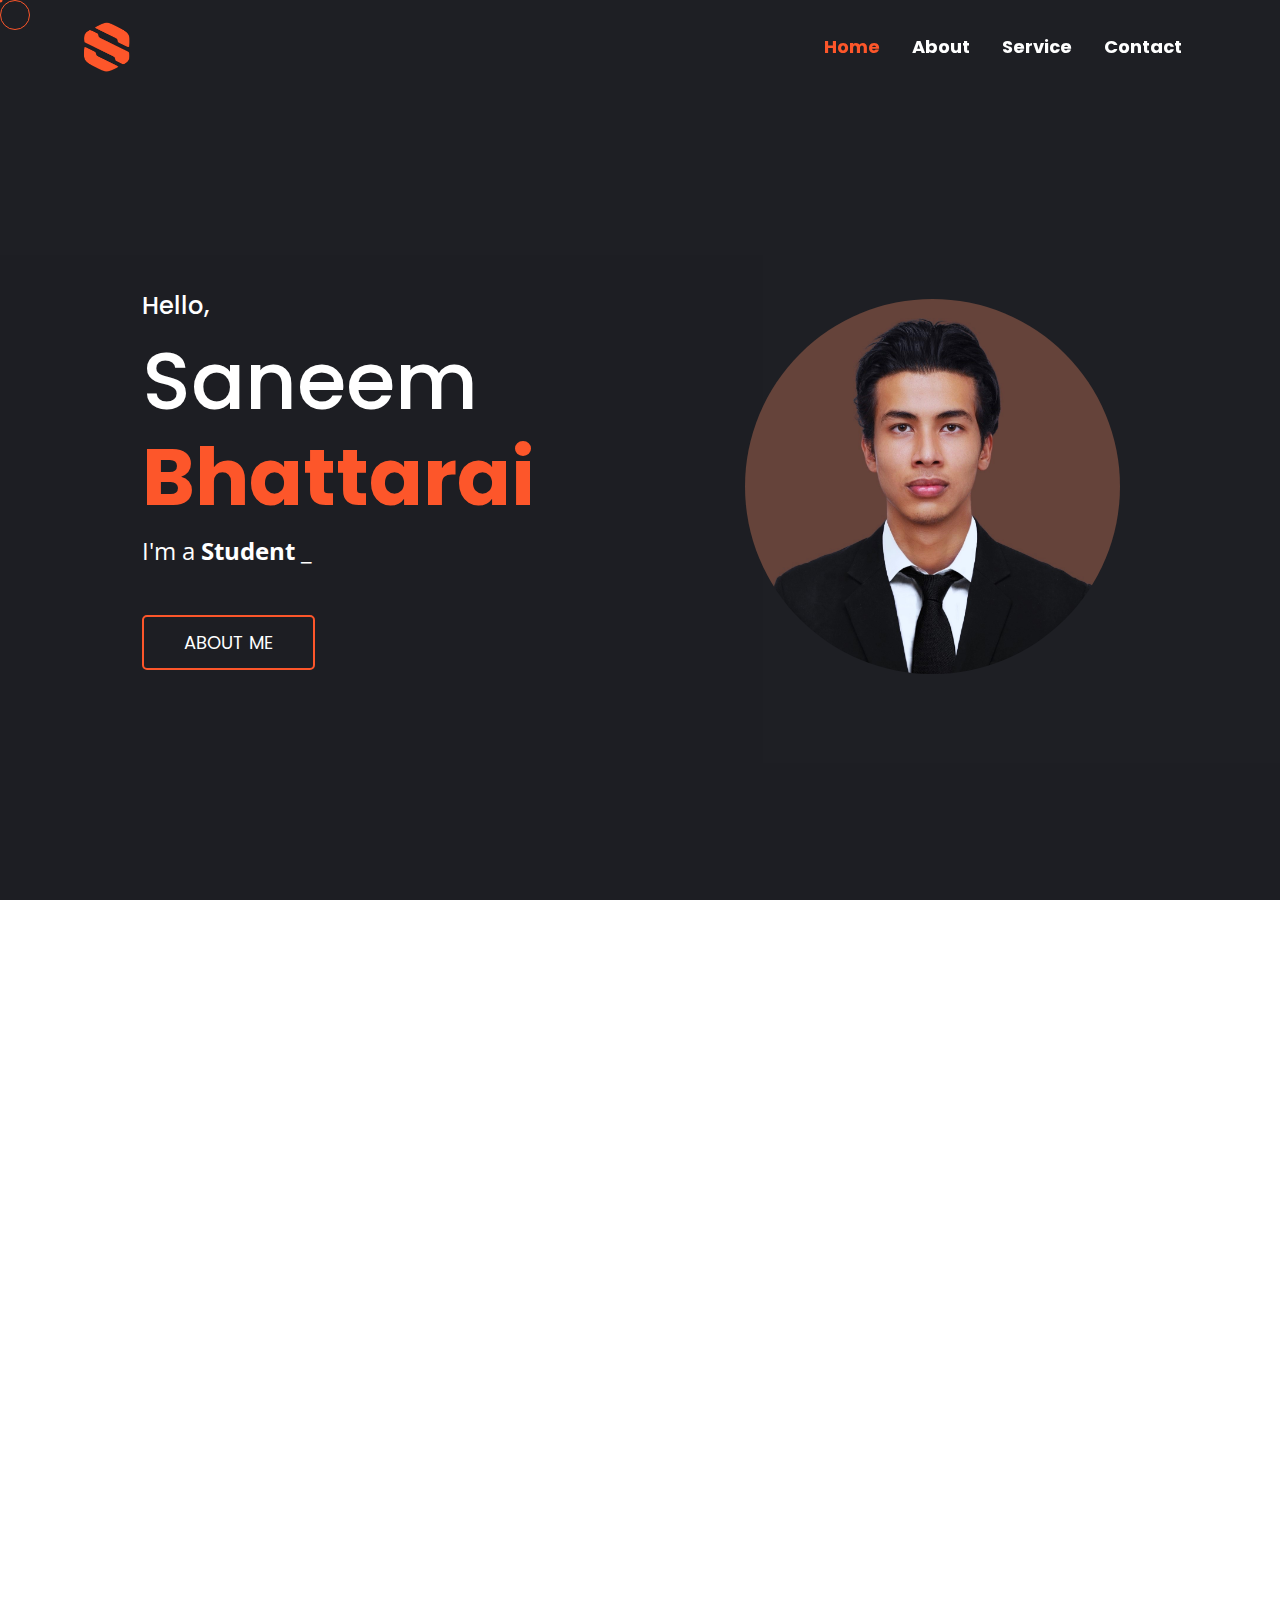
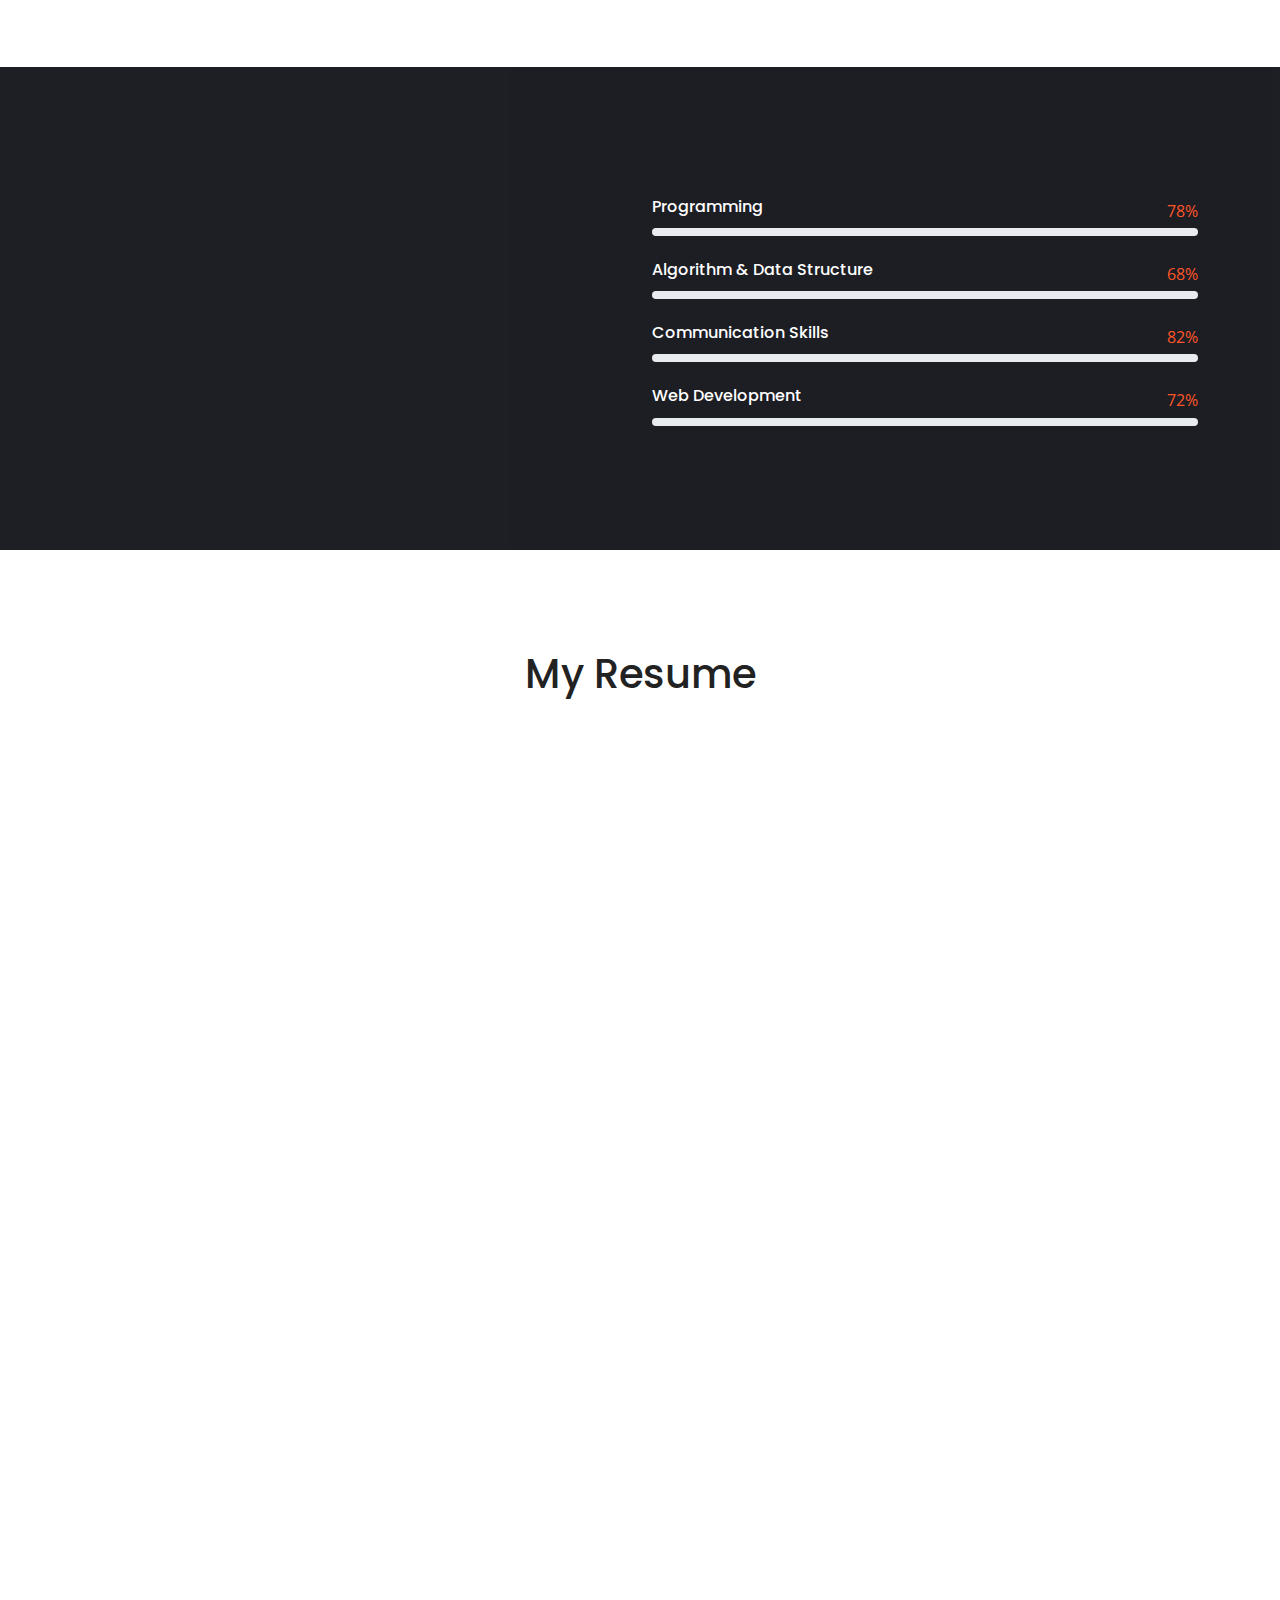
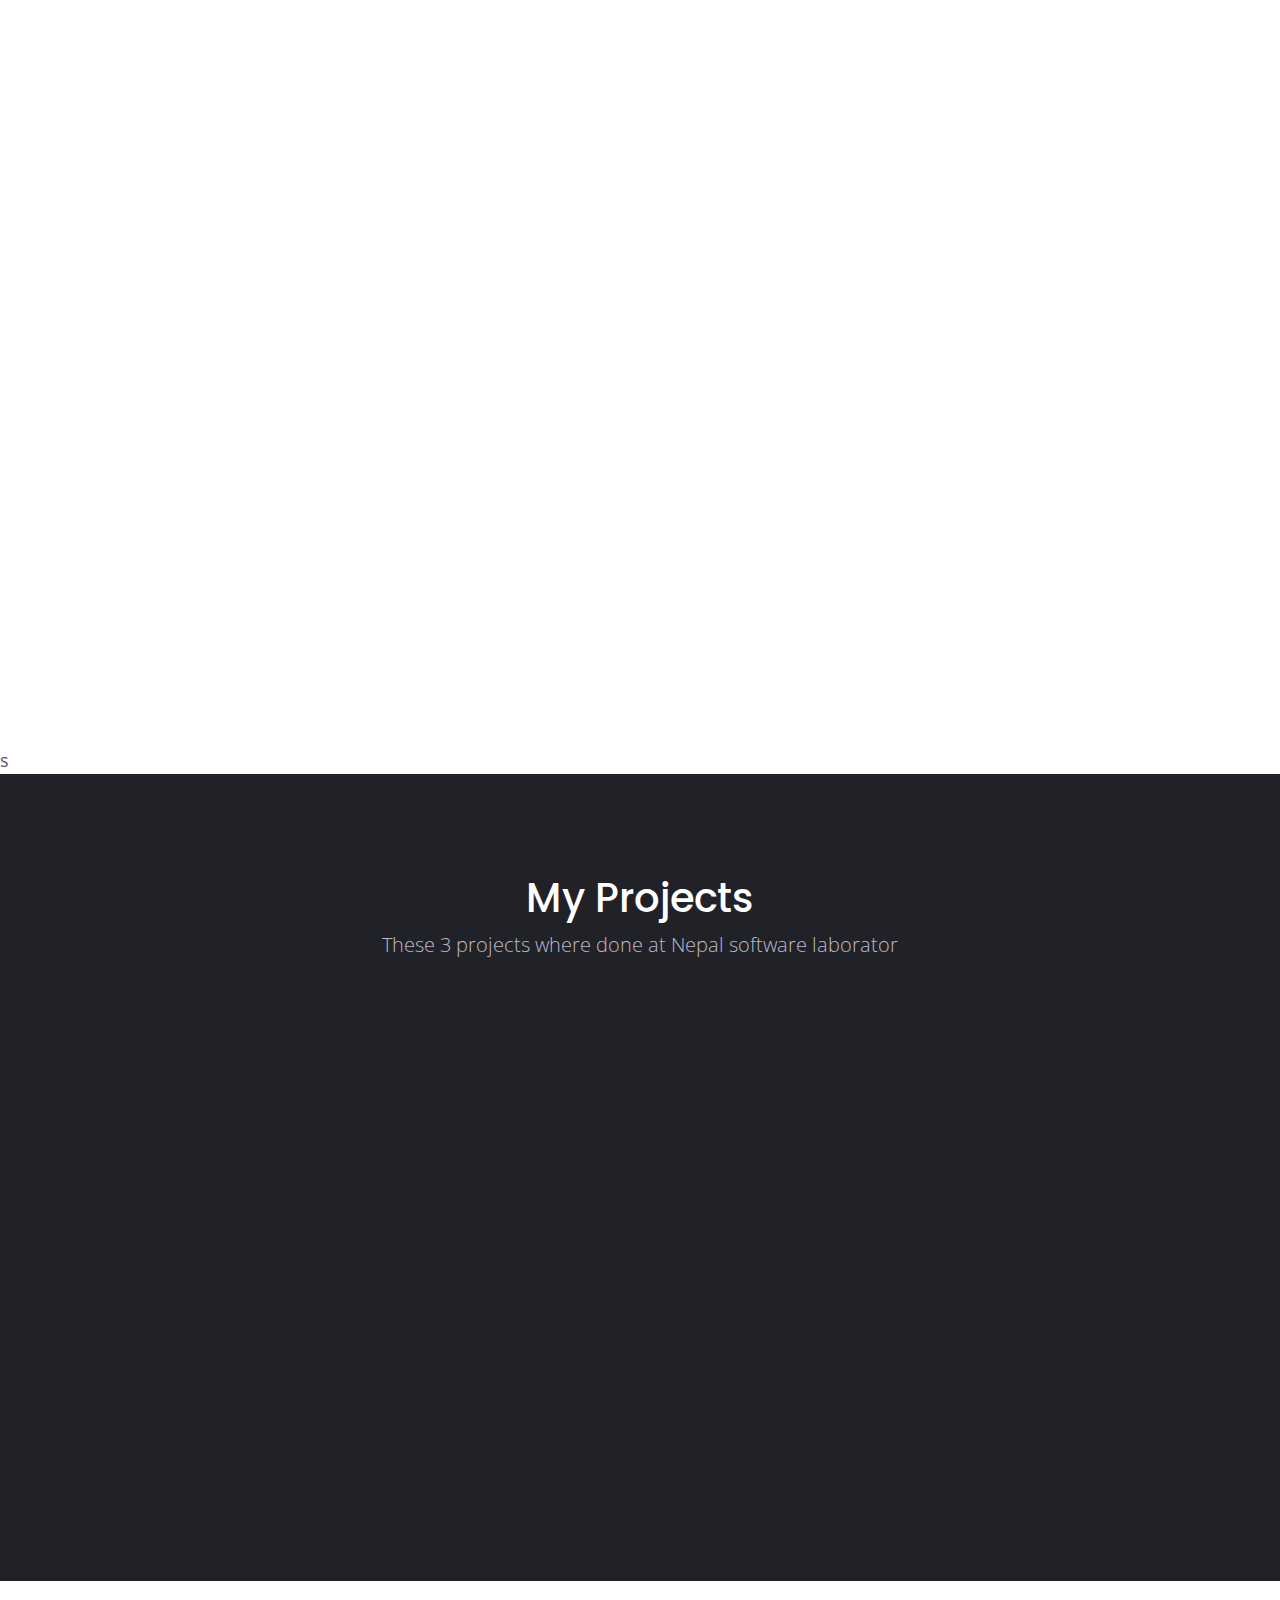
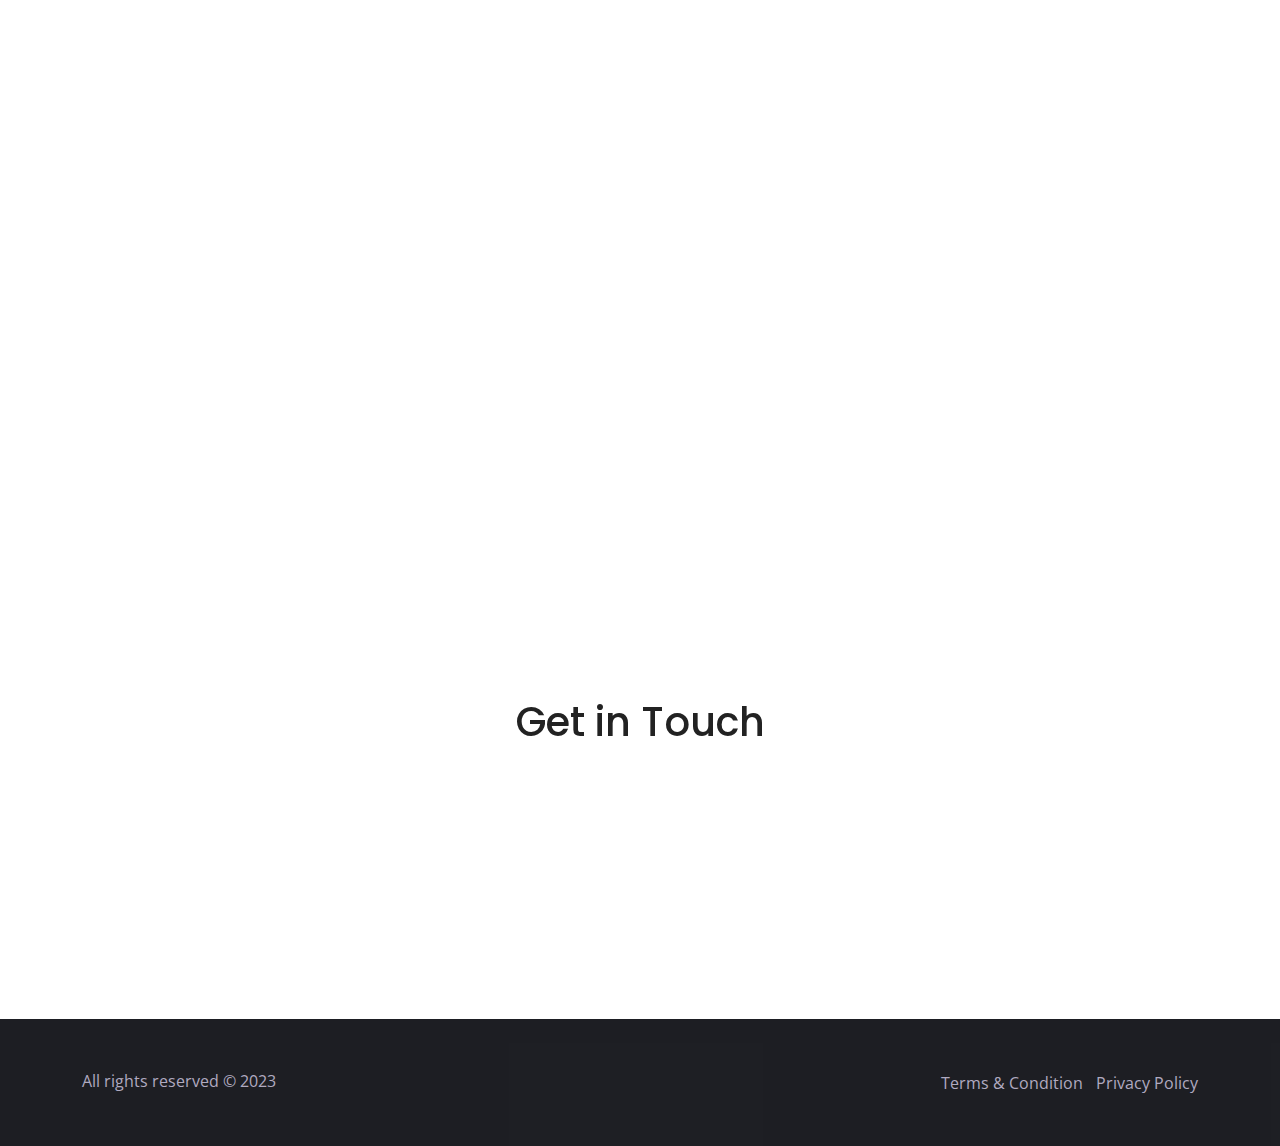
==== index.html @ b1e684a0 "first commit" ====
<!DOCTYPE html>
<html lang="zxx">

<head>
	<!-- Meta -->
	<meta charset="utf-8">
	<meta name="viewport" content="width=device-width, initial-scale=1">

	<!-- Favicon -->
	<link rel="shortcut icon" href="image/logo.png" type="image/x-icon">
	<link rel="icon" href="image/logo.png" type="image/x-icon">

	<!-- Icons -->
	<link rel="stylesheet" type="text/css" href="css/pe-icon-7-stroke.css">
	<link rel="stylesheet" type="text/css" href="css/pe-helper.css">
	<link rel="stylesheet" href="css/bootstrap-icons.css">
	<link rel="stylesheet" type="text/css" href="css/all.min.css">

	<!-- Fonts -->
	<link rel="preconnect" href="https://fonts.googleapis.com/">
	<link rel="preconnect" href="https://fonts.gstatic.com/" crossorigin>
	<link href="https://fonts.googleapis.com/css2?family=Open+Sans:ital,wght@0,400;0,700;1,400;1,700&amp;family=Poppins:wght@700;900&amp;display=swap" rel="stylesheet">

	<!-- CSS -->
    <link href="css/bootstrap.min.css" rel="stylesheet">
    <link rel="stylesheet" href="css/swiper-bundle.min.css">
    <link rel="stylesheet" href="css/leaflet.css">
    <link rel="stylesheet" href="css/aos.css">
    <link rel="stylesheet" type="text/css" href="css/style.css">

    <title>Saneem Bhattarai | Portfolio</title>
</head>
<body data-bs-spy="scroll" data-bs-target="#site-navbar" class="home-classic">

	<!-- PRE LOADER -->
	<div class="preloader js-preloader flex-center">
		<div class="dots">
			<div class="dot"></div>
			<div class="dot"></div>
			<div class="dot"></div>
		</div>
	</div>

	<!-- SITE HEADER -->
	<header class="site-header" id="site-header">
		<nav class="navbar navbar-expand-xl" id="site-navbar">
		  <div class="container">
		    <a class="navbar-brand" href="index.html"><img class="img-fluid" src="image/logo.png" alt="fungi logo"></a>
		    <button class="navbar-toggler" type="button" data-bs-toggle="collapse" data-bs-target="#navbarSupportedContent" aria-controls="navbarSupportedContent" aria-expanded="false" aria-label="Toggle navigation">
		      <span class="navbar-toggler-icon"><i class="bi bi-list"></i></span>
		    </button>
		    <div class="collapse navbar-collapse" id="navbarSupportedContent">
		      <ul class="navbar-nav ms-auto mb-lg-0">
		        <li class="nav-item">
		          <a class="nav-link active" aria-current="page" href="#site-header">Home</a>
		        </li>
		        <li class="nav-item">
		          <a class="nav-link" href="#about-section">About</a>
		        </li>
		        <!-- <li class="nav-item">
		          <a class="nav-link" href="#portfolio-section">Portfolio</a>
		        </li> -->
		        <li class="nav-item">
		          <a class="nav-link" href="#service-section">Service</a>
		        </li>
		        <!-- <li class="nav-item">
		          <a class="nav-link" href="#testimonial-section">Testimonials</a>
		        </li>
		        <li class="nav-item">
		          <a class="nav-link" href="#blog-section">Blog</a>
		        </li> -->
		        <li class="nav-item">
		          <a class="nav-link" href="#contact-section">Contact</a>
		        </li>
		      </ul> <!-- .navbar-nav -->
		      <!-- <ul class="nav-social list-inline">
				<li class="list-inline-item"><a href="#"><i class="fab fa-facebook-f"></i></a></li>
				<li class="list-inline-item"><a href="#"><i class="fab fa-twitter"></i></a></li>
				<li class="list-inline-item"><a href="#"><i class="fab fa-linkedin"></i></a></li>
				<li class="list-inline-item"><a href="#"><i class="fab fa-instagram"></i></a></li>
			  </ul> .hero-social -->
		    </div> <!-- .collapse -->
		  </div> <!-- .container -->
		</nav> <!-- .navbar -->

	</header> <!-- .site-header -->

	<!-- HERO AREA -->
	<section class="hero-area" id="hero-area">
		<div class="container">
			<div class="hero-content d-flex justify-content-center">
				<div class="row d-flex flex-lg-row-reverse align-items-center justify-content-center">
					
					<div class="col-xl-5 image-block">
						<div class="image-wrapper" data-tilt data-tilt-max="10">
							<img class="img-fluid" src="image/hero_main_image.jpg" alt="hero main image">
						</div> <!-- .image-wrapper -->
					</div> <!-- .image-block -->

					<div class="col-xl-7 content-block">
						<h1 class="hero-head"><small>Hello, </small>Saneem <strong>Bhattarai</strong></h1>
						<p>
							I'm a
							<span class="typer" id="main" data-words="Student, Web Developer" data-delay="100" data-deleteDelay="1000"></span>
							<span class="cursor" data-owner="main"></span>
						</p>
						<div class="link-group">
							<!-- <a class="btn-main" href="#contact-section">Hire Me</a> -->
							<a class="btn-ghost" href="#about-section">About Me</a>
						</div> <!-- .link-group -->
					</div> <!-- .content-block -->

				</div> <!-- .row -->
			</div> <!-- .hero-content -->
		</div> <!-- .container -->
	</section> <!-- .hero-area -->

	<!-- ABOUT SECTION -->
	<section class="about-section section-block" id="about-section" data-aos="fade-up">
		<div class="container">
			<div class="row justify-content-around">
				<div class="col-xl-5 image-block" data-aos="fade-right" data-aos-delay="200" data-aos-duration="2000">
					<div class="img-wrapper about-img-wrap" data-tilt data-tilt-max="10">
						<img class="about-img-1 img-fluid" src="image/about-image-1.png" alt="about image">
					</div>
				</div>
				<div class="col-xl-6 content-block" data-aos="fade-right" data-aos-delay="400" data-aos-duration="2000">
					<h2><span>About Me</span></h2>
					<p>
						I completed high school at Kathmandu Model College ( KMC ) with 3.64 GPA
					</p>
					<p>
						As a student, I value hard work and am constantly pushing myself to achieve my goals. With a strong work ethic and a desire to learn and grow, I am always seeking new challenges and opportunities to develop my skills. My dedication to success and my passion for learning make me a valuable asset to any team or community. 
					</p>
					<div class="personal-details row">
						<div class="col-md-6">
							<ul class="personal-info">
								<li>
									<h4>Name</h4>
									<p>Saneem Bhattarai</p>
								</li>
								<li>
									<h4>Email</h4>
									<p>saneembhattaraii@gmail.com</p>
								</li>
							</ul> <!-- .personal-info -->
						</div> <!-- .col-md-6 -->
						<div class="col-md-6">
							<ul class="personal-info">
								<li>
									<h4>Age</h4>
									<p>19 Years</p>
								</li>
								<li>
									<h4>Phone</h4>
									<p>+977 9810158969</p>
								</li>
							</ul> <!-- .personal-info -->
						</div> <!-- .col-md-6 -->
					</div> <!-- .personal-details -->
					<a class="btn-main" href="#">Download CV</a>
				</div>
			</div> <!-- .row -->
		</div> <!-- .container -->
	</section> <!-- .about-section -->

	<!-- SKILL SECTION -->
	<section class="skill-section section-block" id="skill-section">
		<div class="container">
			<div class="row">
				<div class="col-xl-6 content-block" data-aos="fade-down" data-aos-duration="2000">
					<h2><span>My Skills</span>Pursuing my passions and exploring new interests</h2>
					<p class="lead">
						Learning and polishing skills throughout high school requires a willingness to try new things, take on challenges, and continuously learn and grow.
					</p>
				</div>
				<div class="col-xl-6 progress-block">
					<div class="progress-wrapper">
						<h4>Programming</h4>
						<p class="progress-value">78%</p>
						<div class="progress">
						  <div class="progress-bar" role="progressbar" style="width: 0%" aria-valuenow="78" aria-valuemin="0" aria-valuemax="100"></div>
						</div>
					</div>
					<div class="progress-wrapper">
						<h4>Algorithm &amp; Data Structure</h4>
						<p class="progress-value">68%</p>
						<div class="progress">
						  <div class="progress-bar" role="progressbar" style="width: 0%" aria-valuenow="68" aria-valuemin="0" aria-valuemax="100"></div>
						</div>
					</div>
					<div class="progress-wrapper">
						<h4>Communication Skills</h4>
						<p class="progress-value">82%</p>
						<div class="progress">
						  <div class="progress-bar" role="progressbar" style="width: 0%" aria-valuenow="82" aria-valuemin="0" aria-valuemax="100"></div>
						</div>
					</div>
					<div class="progress-wrapper">
						<h4>Web Development</h4>
						<p class="progress-value">72%</p>
						<div class="progress">
						  <div class="progress-bar" role="progressbar" style="width: 0%" aria-valuenow="72" aria-valuemin="0" aria-valuemax="100"></div>
						</div>
					</div>
				</div>
			</div><!-- .row -->
		</div><!-- .container -->
	</section> <!-- .skill-section -->

	<!-- RESUME SECTION -->
	<section class="resume-section section-block" id="resume-section">
		<div class="container">
			<div class="section-title">
				<h1>My Resume</h1>
			</div><!-- .section-title -->
			<div class="row">
				<div class="col-lg-6 education-block" data-aos="fade-right" data-aos-duration="1500">
					<h3>My Education</h3>
					<ul>
						<li class="d-flex align-items-start">
							<div class="icon-block">
								<div class="icon-box"><i class="pe-7s-study"></i></div>
							</div>
							<div class="content-wrapper">
								<h4>10th Grade <span>2008-2021</span></h4>
								<h5>Standard Co-Ed School</h5>
								<p>
									I scored 3.7 GPA in 10th Grade
								</p>
							</div>
							
						</li>
						<li class="d-flex align-items-start">
							<div class="icon-block">
								<div class="icon-box"><i class="pe-7s-study"></i></div>
							</div>
							<div class="content-wrapper">
								<h4>Highschool <span>2021-2023</span></h4>
								<h5>Kathmandu Model College ( KMC )</h5>
								<p>
									I scored 3.64 GPA in 11th and 12th Grade
								</p>
							</div>
							
						</li>
						<li class="d-flex align-items-start">
							<div class="icon-block">
								<div class="icon-box"><i class="pe-7s-study"></i></div>
							</div>
							<div class="content-wrapper">
								<h4>Python Bootcamp From zero to
									Hero<span>April 21, 2022</span></h4>
								<h5>Udemy</h5>
								<p>
									The 2022 Complete Python Bootcamp From Zero to Hero course on Udemy is an online course that teaches programming in Python.
								</p>
							</div>
							
						</li>
						<li class="d-flex align-items-start">
							<div class="icon-block">
								<div class="icon-box"><i class="pe-7s-study"></i></div>
							</div>
							<div class="content-wrapper">
								<h4>Mastering Data structures and Algorithms <span>2008-2010</span></h4>
								<h5>New York Collage</h5>
								<p>
									It focuses on teaching the fundamentals of data structures and algorithms in computer programming.
								</p>
							</div>
						</li>
						<li class="d-flex align-items-start">
							<div class="icon-block">
								<div class="icon-box"><i class="pe-7s-study"></i></div>
							</div>
							<div class="content-wrapper">
								<h4>Data science and Machine Learning Bootcamp<span>April 22 2020</span></h4>
								<h5>Udemy</h5>
								<p>
									It covers data analysis, machine learning algorithms, deep learning, natural language processing, and computer vision. 
								</p>
							</div>
						</li>
					</ul>
					<h3 class="mt-5">Extracurricular activities</h3>
					<ul>
						<li class="d-flex align-items-start">
							<div class="icon-block">
								<div class="icon-box"><i class="pe-7s-study"></i></div>
							</div>
							<div class="content-wrapper">
								<h4>Hunger Relief<span>June 2022 - March 2023.</span></h4>
								<h5>The International Association of Lions Club</h5>
								<p>
									Volunteered in a mission to “Hunger relief”
								</p>
							</div>
							
						</li>
						<li class="d-flex align-items-start">
							<div class="icon-block">
								<div class="icon-box"><i class="pe-7s-study"></i></div>
							</div>
							<div class="content-wrapper">
								<h4>Teacher <span>January 6th - September 12th, 2022</span></h4>
								<h5>Amar Jyoti Secondary School:</h5>
								<p>
									Volunteered as a Mathematics Teacher for Grades 8 and 9
								</p>
							</div>
							
						</li>
						<li class="d-flex align-items-start">
							<div class="icon-block">
								<div class="icon-box"><i class="pe-7s-study"></i></div>
							</div>
							<div class="content-wrapper">
								<h4>Chess Tournament<span>L/Y 2021/2022</span></h4>
								<h5> Leo Club of Kathmandu Mount Dhaulagiri </h5>
								<p>
									Won an online chess tournament held in the 
								</p>
							</div>
							
						</li>
					</ul>
				</div>
				<div class="col-lg-6 education-block" data-aos="fade-right" data-aos-duration="1500" data-aos-delay="400">
					<h3>My Experience</h3>
					<ul>
						<li class="d-flex align-items-start">
							<div class="icon-block">
								<div class="icon-box"><i class="pe-7s-portfolio"></i></div>
							</div>
							<div class="content-wrapper">
								<h4>web Developer Internship <span>Oct 8, 2021 - Feb 15, 2022</span></h4>
								<h5>Mindrisers consortium Pvt Ltd</h5>
								<p>
									Certificate of completion of the Advanced Python with Django course
								</p>
								<p>
									An intern as a web Developer
								</p>
							</div>
							
						</li>
						<li class="d-flex align-items-start">
							<div class="icon-block">
								<div class="icon-box"><i class="pe-7s-portfolio"></i></div>
							</div>
							<div class="content-wrapper">
								<h4>Jr Back end Developer <span>March 05, 2022 - July 21, 2022</span></h4>
								<h5>Ninja Infosys</h5>
								<p>
									Involved in Government projects and few private projects
								</p>
								<p>
									Skills utilized [ DJango, MySQL, Web-Server, JS Unicorn Gunicorn ]
								</p>
							</div>
							
						</li>
						<li class="d-flex align-items-start">
							<div class="icon-block">
								<div class="icon-box"><i class="pe-7s-portfolio"></i></div>
							</div>
							<div class="content-wrapper">
								<h4>Computer Lab assistant <span>12th April, 2022 - 15th June, 2022</span></h4>
								<h5>Standard Co Ed school</h5>
								<p>
									Worked as a computer lab assistant
								</p>
							</div>
						</li>
						<li class="d-flex align-items-start">
							<div class="icon-block">
								<div class="icon-box"><i class="pe-7s-portfolio"></i></div>
							</div>
							<div class="content-wrapper">
								<h4>Mid level PHP developer <span>Sept 18, 2022 - Dec 5, 2022</span></h4>
								<h5>Weblink Nepal IT Institute Pvt Ltd</h5>
								<p>
									Voluntarily operated as a Mid level PHP developer
								</p>
								<p>
									Have leaded on several projects
								</p>
							</div>
						</li>
						<li class="d-flex align-items-start">
							<div class="icon-block">
								<div class="icon-box"><i class="pe-7s-portfolio"></i></div>
							</div>
							<div class="content-wrapper">
								<h4>Data Analyst <span>Nov 11, 2022 - March 24, 2023</span></h4>
								<h5>Spell Innovation Pvt Ltd</h5>
								<p>
									Skills Utilized [ Python, Numpy, HTML, CSS, JS, Panda ]
								</p>
								<p>
									An intern as a Data Analyst
								</p>
							</div>
						</li>
						<li class="d-flex align-items-start">
							<div class="icon-block">
								<div class="icon-box"><i class="pe-7s-portfolio"></i></div>
							</div>
							<div class="content-wrapper">
								<h4>Software Developer</h4>
								<h5>Nepal Software Laboratory</h5>
								<p>
									Been a part of their software development team
								</p>
								<p>
									- Skills work back end development
									<br>
									- REST API developments
									<br>
									- supervising interns
								</p>
								<p>Have worked on 3 projects</p>
							</div>
						</li>
					</ul>
				</div>
			</div> <!-- .row -->
		</div> <!-- .container -->
	</section> 
	<!-- .resume-section -->

	<!-- SERVICE SECTION -->s
	<section class="service-section section-block" id="service-section">
		<div class="container">
			<div class="section-title dark">
				<h1>My Projects</h1>
				<p class="lead">
					These 3 projects where done at Nepal software laborator
				</p>
			</div><!-- .section-title -->
			<div class="row">
				<div class="col-xl-4 col-lg-6" data-aos="fade-up">
					<div class="content-wrapper service-tilt" data-tilt data-tilt-max="15">
						<div class="icon-box"><i class="pe-7s-monitor"></i></div>
						<h3>Job portal web application </h3>
						<p>
							Find your dream job with ease on our job portal. Join us now!
						</p>
						<div class="link-group">
							<a class="btn-ghost" href="https://dentaljobonline.com">Click Here</a>
						</div> 
					</div>
				</div>
				<div class="col-xl-4 col-lg-6" data-aos="fade-up" data-aos-delay="200">
					<div class="content-wrapper service-tilt" data-tilt data-tilt-max="15">
						<div class="icon-box"><i class="pe-7s-plus"></i></div>
						<h3>Pharmacy management system</h3>
						<p>
							username: admin@admin.com 
							<br>
							password: admin
						</p>
						<div class="link-group">
							<a class="btn-ghost" href="https://hemulal.com.np/pharma/ ">Click Here</a>
						</div> 
					</div>
				</div>
				<div class="col-xl-4 col-lg-6" data-aos="fade-up" data-aos-delay="400">
					<div class="content-wrapper service-tilt" data-tilt data-tilt-max="15">
						<div class="icon-box"><i class="pe-7s-display2"></i></div>
						<h3>Directory Listing system</h3>
						<p>
							Discover new places with our directory listing system.
						</p>
						<div class="link-group">
							<a class="btn-ghost" href="https://hemulal.com.np/mark8hub/">Click Here</a>
						</div> 
					</div>
				</div>
			</div><!-- .row -->
		</div> <!-- .container -->
	</section> 
	<!-- .service-section -->
	
	<!-- INTRO SECTION -->
	<section class="intro-section section-block">
		<div class="container">
			<div class="row">
				<div class="col-xl-4 col-lg-6" data-aos="fade-up">
					<div class="item-wrapper">
						<div class="icon-box"><i class="pe-7s-science"></i></div>
						<div class="content-wrapper">
							<h3>Job portal web application </h3>
							<p>
								I possess strong creativity skills, which allow me to generate unique and original ideas, think outside the box, and bring fresh perspectives to any project or endeavor.
							</p>
						</div> <!-- .content-wrapper -->
					</div> <!-- .item-wrapper -->
				</div>
				<div class="col-xl-4 col-lg-6" data-aos="fade-up" data-aos-delay="300" data-aos-duration="1200">
					<div class="item-wrapper">
						<div class="icon-box"><i class="pe-7s-diamond"></i></div>
						<div class="content-wrapper">
							<h3>Dedication</h3>
							<p>
								I take ownership of my responsibilities and consistently go above and beyond to ensure that projects are completed on time and to the best of my abilities.
							</p>
						</div> <!-- .content-wrapper -->
					</div> <!-- .item-wrapper -->
				</div>
				<div class="col-xl-4 col-lg-6" data-aos="fade-up" data-aos-delay="600" data-aos-duration="1200">
					<div class="item-wrapper">
						<div class="icon-box"><i class="pe-7s-rocket"></i></div>
						<div class="content-wrapper">
							<h3>Hard Work</h3>
							<p>
								I am known for my strong work ethic and dedication to my craft. I approach every task with enthusiasm and a willingness to put in the effort required to succeed.
							</p>
						</div> <!-- .content-wrapper -->
					</div> <!-- .item-wrapper -->
				</div>
			</div> <!-- .row -->
		</div> <!-- .container -->

	</section> 
	<!-- .intro-section -->

	<!-- CONTACT SECTION -->
	<section class="contact-section section-block" id="contact-section">
		<div class="container">
			<div class="section-title">
				<h1>Get in Touch</h1>
				<!-- <p class="lead">
					Duis aute irure dolor in reprehen pteur sint occaecat cupidatat non
					proident, sunt in culim id est.
				</p> -->
			</div><!-- .section-title -->

			<div class="row contact-options">
				<div class="col-lg-4 d-flex justify-content-xxl-center align-items-xl-center" data-aos="fade-down" data-aos-duration="1000">
					<div class="icon-box"><i class="pe-7s-map-marker"></i></div>
					<div class="content-wrapper">
						<h4>Address</h4>
						<address>Syuchatar, kalanki, Kathmandu, Nepal</address>
					</div>
				</div>
				<div class="col-lg-4 d-flex justify-content-xxl-center align-items-xl-center" data-aos="fade-down" data-aos-duration="1000" data-aos-delay="200">
					<div class="icon-box"><i class="pe-7s-call"></i></div>
					<div class="content-wrapper">
						<h4>Phone</h4>
						<a href="tel:+977 9810158969">+977 9810158969</a>
					</div>
				</div>
				<div class="col-lg-4 d-flex justify-content-xxl-center align-items-xl-center" data-aos="fade-down" data-aos-duration="1000" data-aos-delay="400">
					<div class="icon-box"><i class="pe-7s-mail"></i></div>
					<div class="content-wrapper">
						<h4>Email</h4>
						<a href="mailto:saneembhattaraii@gmail.com">saneembhattaraii@gmail.com</a>
					</div>
				</div>
			</div> <!-- .row -->
		</div> <!-- .container -->
	</section> <!-- .contact-section -->

	<!-- SITE FOOTER -->
	<footer class="site-footer" id="site-footer">
		<div class="container">
			<div class="row footer-bottom">
				<div class="col-md-6">
					<p>All rights reserved &copy; 2023 <strong></strong></p>
				</div>
				<div class="col-md-6">
					<ul class="list-inline text-md-end">
						<li class="list-inline-item"><a href="#">Terms &amp; Condition</a></li>
						<li class="list-inline-item"><a href="#">Privacy Policy</a></li>
					</ul>
				</div>
			</div> <!-- .footer-bottom -->
		</div> <!-- .container -->
	</footer> <!-- .site-footer -->

<script src="js/jquery.js"></script>
<script src="js/popper.min.js"></script>
<script src="js/bootstrap.min.js"></script>
<script src="js/imagesloaded.pkgd.min.js"></script>
<script src="js/isotope.pkgd.min.js"></script>
<script src="js/swiper-bundle.min.js"></script>
<script src="js/jquery.waypoints.min.js"></script>
<script src="js/jquery.counterup.min.js"></script>
<script src="js/aos.js"></script>
<script src="js/jquery.preloadinator.min.js"></script>
<script src="js/vanilla-tilt.min.js"></script>
<script src="js/typer.js"></script>
<script src="js/magicmouse.js"></script>
<script src="js/script.js"></script>
</body>

</html>
---- css/pe-icon-7-stroke.css ----
@font-face {
	font-family: 'Pe-icon-7-stroke';
	src:url('../fonts/Pe-icon-7-strokebb1d.eot?d7yf1v');
	src:url('../fonts/Pe-icon-7-stroked41d.eot?#iefixd7yf1v') format('embedded-opentype'),
		url('../fonts/Pe-icon-7-strokebb1d.woff?d7yf1v') format('woff'),
		url('../fonts/Pe-icon-7-strokebb1d.ttf?d7yf1v') format('truetype'),
		url('../fonts/Pe-icon-7-strokebb1d.svg?d7yf1v#Pe-icon-7-stroke') format('svg');
	font-weight: normal;
	font-style: normal;
}

[class^="pe-7s-"], [class*=" pe-7s-"] {
	display: inline-block;
	font-family: 'Pe-icon-7-stroke';
	speak: none;
	font-style: normal;
	font-weight: normal;
	font-variant: normal;
	text-transform: none;
	line-height: 1;

	/* Better Font Rendering =========== */
	-webkit-font-smoothing: antialiased;
	-moz-osx-font-smoothing: grayscale;
}

.pe-7s-album:before {
	content: "\e6aa";
}
.pe-7s-arc:before {
	content: "\e6ab";
}
.pe-7s-back-2:before {
	content: "\e6ac";
}
.pe-7s-bandaid:before {
	content: "\e6ad";
}
.pe-7s-car:before {
	content: "\e6ae";
}
.pe-7s-diamond:before {
	content: "\e6af";
}
.pe-7s-door-lock:before {
	content: "\e6b0";
}
.pe-7s-eyedropper:before {
	content: "\e6b1";
}
.pe-7s-female:before {
	content: "\e6b2";
}
.pe-7s-gym:before {
	content: "\e6b3";
}
.pe-7s-hammer:before {
	content: "\e6b4";
}
.pe-7s-headphones:before {
	content: "\e6b5";
}
.pe-7s-helm:before {
	content: "\e6b6";
}
.pe-7s-hourglass:before {
	content: "\e6b7";
}
.pe-7s-leaf:before {
	content: "\e6b8";
}
.pe-7s-magic-wand:before {
	content: "\e6b9";
}
.pe-7s-male:before {
	content: "\e6ba";
}
.pe-7s-map-2:before {
	content: "\e6bb";
}
.pe-7s-next-2:before {
	content: "\e6bc";
}
.pe-7s-paint-bucket:before {
	content: "\e6bd";
}
.pe-7s-pendrive:before {
	content: "\e6be";
}
.pe-7s-photo:before {
	content: "\e6bf";
}
.pe-7s-piggy:before {
	content: "\e6c0";
}
.pe-7s-plugin:before {
	content: "\e6c1";
}
.pe-7s-refresh-2:before {
	content: "\e6c2";
}
.pe-7s-rocket:before {
	content: "\e6c3";
}
.pe-7s-settings:before {
	content: "\e6c4";
}
.pe-7s-shield:before {
	content: "\e6c5";
}
.pe-7s-smile:before {
	content: "\e6c6";
}
.pe-7s-usb:before {
	content: "\e6c7";
}
.pe-7s-vector:before {
	content: "\e6c8";
}
.pe-7s-wine:before {
	content: "\e6c9";
}
.pe-7s-cloud-upload:before {
	content: "\e68a";
}
.pe-7s-cash:before {
	content: "\e68c";
}
.pe-7s-close:before {
	content: "\e680";
}
.pe-7s-bluetooth:before {
	content: "\e68d";
}
.pe-7s-cloud-download:before {
	content: "\e68b";
}
.pe-7s-way:before {
	content: "\e68e";
}
.pe-7s-close-circle:before {
	content: "\e681";
}
.pe-7s-id:before {
	content: "\e68f";
}
.pe-7s-angle-up:before {
	content: "\e682";
}
.pe-7s-wristwatch:before {
	content: "\e690";
}
.pe-7s-angle-up-circle:before {
	content: "\e683";
}
.pe-7s-world:before {
	content: "\e691";
}
.pe-7s-angle-right:before {
	content: "\e684";
}
.pe-7s-volume:before {
	content: "\e692";
}
.pe-7s-angle-right-circle:before {
	content: "\e685";
}
.pe-7s-users:before {
	content: "\e693";
}
.pe-7s-angle-left:before {
	content: "\e686";
}
.pe-7s-user-female:before {
	content: "\e694";
}
.pe-7s-angle-left-circle:before {
	content: "\e687";
}
.pe-7s-up-arrow:before {
	content: "\e695";
}
.pe-7s-angle-down:before {
	content: "\e688";
}
.pe-7s-switch:before {
	content: "\e696";
}
.pe-7s-angle-down-circle:before {
	content: "\e689";
}
.pe-7s-scissors:before {
	content: "\e697";
}
.pe-7s-wallet:before {
	content: "\e600";
}
.pe-7s-safe:before {
	content: "\e698";
}
.pe-7s-volume2:before {
	content: "\e601";
}
.pe-7s-volume1:before {
	content: "\e602";
}
.pe-7s-voicemail:before {
	content: "\e603";
}
.pe-7s-video:before {
	content: "\e604";
}
.pe-7s-user:before {
	content: "\e605";
}
.pe-7s-upload:before {
	content: "\e606";
}
.pe-7s-unlock:before {
	content: "\e607";
}
.pe-7s-umbrella:before {
	content: "\e608";
}
.pe-7s-trash:before {
	content: "\e609";
}
.pe-7s-tools:before {
	content: "\e60a";
}
.pe-7s-timer:before {
	content: "\e60b";
}
.pe-7s-ticket:before {
	content: "\e60c";
}
.pe-7s-target:before {
	content: "\e60d";
}
.pe-7s-sun:before {
	content: "\e60e";
}
.pe-7s-study:before {
	content: "\e60f";
}
.pe-7s-stopwatch:before {
	content: "\e610";
}
.pe-7s-star:before {
	content: "\e611";
}
.pe-7s-speaker:before {
	content: "\e612";
}
.pe-7s-signal:before {
	content: "\e613";
}
.pe-7s-shuffle:before {
	content: "\e614";
}
.pe-7s-shopbag:before {
	content: "\e615";
}
.pe-7s-share:before {
	content: "\e616";
}
.pe-7s-server:before {
	content: "\e617";
}
.pe-7s-search:before {
	content: "\e618";
}
.pe-7s-film:before {
	content: "\e6a5";
}
.pe-7s-science:before {
	content: "\e619";
}
.pe-7s-disk:before {
	content: "\e6a6";
}
.pe-7s-ribbon:before {
	content: "\e61a";
}
.pe-7s-repeat:before {
	content: "\e61b";
}
.pe-7s-refresh:before {
	content: "\e61c";
}
.pe-7s-add-user:before {
	content: "\e6a9";
}
.pe-7s-refresh-cloud:before {
	content: "\e61d";
}
.pe-7s-paperclip:before {
	content: "\e69c";
}
.pe-7s-radio:before {
	content: "\e61e";
}
.pe-7s-note2:before {
	content: "\e69d";
}
.pe-7s-print:before {
	content: "\e61f";
}
.pe-7s-network:before {
	content: "\e69e";
}
.pe-7s-prev:before {
	content: "\e620";
}
.pe-7s-mute:before {
	content: "\e69f";
}
.pe-7s-power:before {
	content: "\e621";
}
.pe-7s-medal:before {
	content: "\e6a0";
}
.pe-7s-portfolio:before {
	content: "\e622";
}
.pe-7s-like2:before {
	content: "\e6a1";
}
.pe-7s-plus:before {
	content: "\e623";
}
.pe-7s-left-arrow:before {
	content: "\e6a2";
}
.pe-7s-play:before {
	content: "\e624";
}
.pe-7s-key:before {
	content: "\e6a3";
}
.pe-7s-plane:before {
	content: "\e625";
}
.pe-7s-joy:before {
	content: "\e6a4";
}
.pe-7s-photo-gallery:before {
	content: "\e626";
}
.pe-7s-pin:before {
	content: "\e69b";
}
.pe-7s-phone:before {
	content: "\e627";
}
.pe-7s-plug:before {
	content: "\e69a";
}
.pe-7s-pen:before {
	content: "\e628";
}
.pe-7s-right-arrow:before {
	content: "\e699";
}
.pe-7s-paper-plane:before {
	content: "\e629";
}
.pe-7s-delete-user:before {
	content: "\e6a7";
}
.pe-7s-paint:before {
	content: "\e62a";
}
.pe-7s-bottom-arrow:before {
	content: "\e6a8";
}
.pe-7s-notebook:before {
	content: "\e62b";
}
.pe-7s-note:before {
	content: "\e62c";
}
.pe-7s-next:before {
	content: "\e62d";
}
.pe-7s-news-paper:before {
	content: "\e62e";
}
.pe-7s-musiclist:before {
	content: "\e62f";
}
.pe-7s-music:before {
	content: "\e630";
}
.pe-7s-mouse:before {
	content: "\e631";
}
.pe-7s-more:before {
	content: "\e632";
}
.pe-7s-moon:before {
	content: "\e633";
}
.pe-7s-monitor:before {
	content: "\e634";
}
.pe-7s-micro:before {
	content: "\e635";
}
.pe-7s-menu:before {
	content: "\e636";
}
.pe-7s-map:before {
	content: "\e637";
}
.pe-7s-map-marker:before {
	content: "\e638";
}
.pe-7s-mail:before {
	content: "\e639";
}
.pe-7s-mail-open:before {
	content: "\e63a";
}
.pe-7s-mail-open-file:before {
	content: "\e63b";
}
.pe-7s-magnet:before {
	content: "\e63c";
}
.pe-7s-loop:before {
	content: "\e63d";
}
.pe-7s-look:before {
	content: "\e63e";
}
.pe-7s-lock:before {
	content: "\e63f";
}
.pe-7s-lintern:before {
	content: "\e640";
}
.pe-7s-link:before {
	content: "\e641";
}
.pe-7s-like:before {
	content: "\e642";
}
.pe-7s-light:before {
	content: "\e643";
}
.pe-7s-less:before {
	content: "\e644";
}
.pe-7s-keypad:before {
	content: "\e645";
}
.pe-7s-junk:before {
	content: "\e646";
}
.pe-7s-info:before {
	content: "\e647";
}
.pe-7s-home:before {
	content: "\e648";
}
.pe-7s-help2:before {
	content: "\e649";
}
.pe-7s-help1:before {
	content: "\e64a";
}
.pe-7s-graph3:before {
	content: "\e64b";
}
.pe-7s-graph2:before {
	content: "\e64c";
}
.pe-7s-graph1:before {
	content: "\e64d";
}
.pe-7s-graph:before {
	content: "\e64e";
}
.pe-7s-global:before {
	content: "\e64f";
}
.pe-7s-gleam:before {
	content: "\e650";
}
.pe-7s-glasses:before {
	content: "\e651";
}
.pe-7s-gift:before {
	content: "\e652";
}
.pe-7s-folder:before {
	content: "\e653";
}
.pe-7s-flag:before {
	content: "\e654";
}
.pe-7s-filter:before {
	content: "\e655";
}
.pe-7s-file:before {
	content: "\e656";
}
.pe-7s-expand1:before {
	content: "\e657";
}
.pe-7s-exapnd2:before {
	content: "\e658";
}
.pe-7s-edit:before {
	content: "\e659";
}
.pe-7s-drop:before {
	content: "\e65a";
}
.pe-7s-drawer:before {
	content: "\e65b";
}
.pe-7s-download:before {
	content: "\e65c";
}
.pe-7s-display2:before {
	content: "\e65d";
}
.pe-7s-display1:before {
	content: "\e65e";
}
.pe-7s-diskette:before {
	content: "\e65f";
}
.pe-7s-date:before {
	content: "\e660";
}
.pe-7s-cup:before {
	content: "\e661";
}
.pe-7s-culture:before {
	content: "\e662";
}
.pe-7s-crop:before {
	content: "\e663";
}
.pe-7s-credit:before {
	content: "\e664";
}
.pe-7s-copy-file:before {
	content: "\e665";
}
.pe-7s-config:before {
	content: "\e666";
}
.pe-7s-compass:before {
	content: "\e667";
}
.pe-7s-comment:before {
	content: "\e668";
}
.pe-7s-coffee:before {
	content: "\e669";
}
.pe-7s-cloud:before {
	content: "\e66a";
}
.pe-7s-clock:before {
	content: "\e66b";
}
.pe-7s-check:before {
	content: "\e66c";
}
.pe-7s-chat:before {
	content: "\e66d";
}
.pe-7s-cart:before {
	content: "\e66e";
}
.pe-7s-camera:before {
	content: "\e66f";
}
.pe-7s-call:before {
	content: "\e670";
}
.pe-7s-calculator:before {
	content: "\e671";
}
.pe-7s-browser:before {
	content: "\e672";
}
.pe-7s-box2:before {
	content: "\e673";
}
.pe-7s-box1:before {
	content: "\e674";
}
.pe-7s-bookmarks:before {
	content: "\e675";
}
.pe-7s-bicycle:before {
	content: "\e676";
}
.pe-7s-bell:before {
	content: "\e677";
}
.pe-7s-battery:before {
	content: "\e678";
}
.pe-7s-ball:before {
	content: "\e679";
}
.pe-7s-back:before {
	content: "\e67a";
}
.pe-7s-attention:before {
	content: "\e67b";
}
.pe-7s-anchor:before {
	content: "\e67c";
}
.pe-7s-albums:before {
	content: "\e67d";
}
.pe-7s-alarm:before {
	content: "\e67e";
}
.pe-7s-airplay:before {
	content: "\e67f";
}
---- css/pe-helper.css ----
/* HELPER CLASS 
 * -------------------------- */

/* FA based classes */

/*! Modified from font-awesome helper CSS classes - PIXEDEN
 *  Font Awesome 4.0.3 by @davegandy - http://fontawesome.io - @fontawesome
 *  License - http://fontawesome.io/license (CSS: MIT License)
 */

/* makes the font 33% larger relative to the icon container */
.pe-lg {
  font-size: 1.3333333333333333em;
  line-height: 0.75em;
  vertical-align: -15%;
}
.pe-2x {
  font-size: 2em;
}
.pe-3x {
  font-size: 3em;
}
.pe-4x {
  font-size: 4em;
}
.pe-5x {
  font-size: 5em;
}
.pe-fw {
  width: 1.2857142857142858em;
  text-align: center;
}
.pe-ul {
  padding-left: 0;
  margin-left: 2.142857142857143em;
  list-style-type: none;
}
.pe-ul > li {
  position: relative;
}
.pe-li {
  position: absolute;
  left: -2.142857142857143em;
  width: 2.142857142857143em;
  top: 0.14285714285714285em;
  text-align: center;
}
.pe-li.pe-lg {
  left: -1.8571428571428572em;
}
.pe-border {
  padding: .2em .25em .15em;
  border: solid 0.08em #eeeeee;
  border-radius: .1em;
}
.pull-right {
  float: right;
}
.pull-left {
  float: left;
}
.pe.pull-left {
  margin-right: .3em;
}
.pe.pull-right {
  margin-left: .3em;
}
.pe-spin {
  -webkit-animation: spin 2s infinite linear;
  -moz-animation: spin 2s infinite linear;
  -o-animation: spin 2s infinite linear;
  animation: spin 2s infinite linear;
}
@-moz-keyframes spin {
  0% {
    -moz-transform: rotate(0deg);
  }
  100% {
    -moz-transform: rotate(359deg);
  }
}
@-webkit-keyframes spin {
  0% {
    -webkit-transform: rotate(0deg);
  }
  100% {
    -webkit-transform: rotate(359deg);
  }
}
@-o-keyframes spin {
  0% {
    -o-transform: rotate(0deg);
  }
  100% {
    -o-transform: rotate(359deg);
  }
}
@-ms-keyframes spin {
  0% {
    -ms-transform: rotate(0deg);
  }
  100% {
    -ms-transform: rotate(359deg);
  }
}
@keyframes spin {
  0% {
    transform: rotate(0deg);
  }
  100% {
    transform: rotate(359deg);
  }
}
.pe-rotate-90 {
  filter: progid:DXImageTransform.Microsoft.BasicImage(rotation=1);
  -webkit-transform: rotate(90deg);
  -moz-transform: rotate(90deg);
  -ms-transform: rotate(90deg);
  -o-transform: rotate(90deg);
  transform: rotate(90deg);
}
.pe-rotate-180 {
  filter: progid:DXImageTransform.Microsoft.BasicImage(rotation=2);
  -webkit-transform: rotate(180deg);
  -moz-transform: rotate(180deg);
  -ms-transform: rotate(180deg);
  -o-transform: rotate(180deg);
  transform: rotate(180deg);
}
.pe-rotate-270 {
  filter: progid:DXImageTransform.Microsoft.BasicImage(rotation=3);
  -webkit-transform: rotate(270deg);
  -moz-transform: rotate(270deg);
  -ms-transform: rotate(270deg);
  -o-transform: rotate(270deg);
  transform: rotate(270deg);
}
.pe-flip-horizontal {
  filter: progid:DXImageTransform.Microsoft.BasicImage(rotation=0, mirror=1);
  -webkit-transform: scale(-1, 1);
  -moz-transform: scale(-1, 1);
  -ms-transform: scale(-1, 1);
  -o-transform: scale(-1, 1);
  transform: scale(-1, 1);
}
.pe-flip-vertical {
  filter: progid:DXImageTransform.Microsoft.BasicImage(rotation=2, mirror=1);
  -webkit-transform: scale(1, -1);
  -moz-transform: scale(1, -1);
  -ms-transform: scale(1, -1);
  -o-transform: scale(1, -1);
  transform: scale(1, -1);
}
.pe-stack {
  position: relative;
  display: inline-block;
  width: 2em;
  height: 2em;
  line-height: 2em;
  vertical-align: middle;
}
.pe-stack-1x,
.pe-stack-2x {
  position: absolute;
  left: 0;
  width: 100%;
  text-align: center;
}
.pe-stack-1x {
  line-height: inherit;
}
.pe-stack-2x {
  font-size: 2em;
}
.pe-inverse {
  color: #ffffff;
}

/* Custom classes / mods - PIXEDEN */
.pe-va {
  vertical-align: middle;
}

.pe-border {
  border: solid 0.08em #eaeaea;
}

[class^="pe-7s-"], [class*=" pe-7s-"] {
  display: inline-block;
}
---- css/leaflet.css ----
/* required styles */

.leaflet-pane,
.leaflet-tile,
.leaflet-marker-icon,
.leaflet-marker-shadow,
.leaflet-tile-container,
.leaflet-pane > svg,
.leaflet-pane > canvas,
.leaflet-zoom-box,
.leaflet-image-layer,
.leaflet-layer {
	position: absolute;
	left: 0;
	top: 0;
	}
.leaflet-container {
	overflow: hidden;
	}
.leaflet-tile,
.leaflet-marker-icon,
.leaflet-marker-shadow {
	-webkit-user-select: none;
	   -moz-user-select: none;
	        user-select: none;
	  -webkit-user-drag: none;
	}
/* Prevents IE11 from highlighting tiles in blue */
.leaflet-tile::selection {
	background: transparent;
}
/* Safari renders non-retina tile on retina better with this, but Chrome is worse */
.leaflet-safari .leaflet-tile {
	image-rendering: -webkit-optimize-contrast;
	}
/* hack that prevents hw layers "stretching" when loading new tiles */
.leaflet-safari .leaflet-tile-container {
	width: 1600px;
	height: 1600px;
	-webkit-transform-origin: 0 0;
	}
.leaflet-marker-icon,
.leaflet-marker-shadow {
	display: block;
	}
/* .leaflet-container svg: reset svg max-width decleration shipped in Joomla! (joomla.org) 3.x */
/* .leaflet-container img: map is broken in FF if you have max-width: 100% on tiles */
.leaflet-container .leaflet-overlay-pane svg,
.leaflet-container .leaflet-marker-pane img,
.leaflet-container .leaflet-shadow-pane img,
.leaflet-container .leaflet-tile-pane img,
.leaflet-container img.leaflet-image-layer,
.leaflet-container .leaflet-tile {
	max-width: none !important;
	max-height: none !important;
	}

.leaflet-container.leaflet-touch-zoom {
	-ms-touch-action: pan-x pan-y;
	touch-action: pan-x pan-y;
	}
.leaflet-container.leaflet-touch-drag {
	-ms-touch-action: pinch-zoom;
	/* Fallback for FF which doesn't support pinch-zoom */
	touch-action: none;
	touch-action: pinch-zoom;
}
.leaflet-container.leaflet-touch-drag.leaflet-touch-zoom {
	-ms-touch-action: none;
	touch-action: none;
}
.leaflet-container {
	-webkit-tap-highlight-color: transparent;
}
.leaflet-container a {
	-webkit-tap-highlight-color: rgba(51, 181, 229, 0.4);
}
.leaflet-tile {
	filter: inherit;
	visibility: hidden;
	}
.leaflet-tile-loaded {
	visibility: inherit;
	}
.leaflet-zoom-box {
	width: 0;
	height: 0;
	-moz-box-sizing: border-box;
	     box-sizing: border-box;
	z-index: 800;
	}
/* workaround for https://bugzilla.mozilla.org/show_bug.cgi?id=888319 */
.leaflet-overlay-pane svg {
	-moz-user-select: none;
	}

.leaflet-pane         { z-index: 400; }

.leaflet-tile-pane    { z-index: 200; }
.leaflet-overlay-pane { z-index: 400; }
.leaflet-shadow-pane  { z-index: 500; }
.leaflet-marker-pane  { z-index: 600; }
.leaflet-tooltip-pane   { z-index: 650; }
.leaflet-popup-pane   { z-index: 700; }

.leaflet-map-pane canvas { z-index: 100; }
.leaflet-map-pane svg    { z-index: 200; }

.leaflet-vml-shape {
	width: 1px;
	height: 1px;
	}
.lvml {
	behavior: url(#default#VML);
	display: inline-block;
	position: absolute;
	}


/* control positioning */

.leaflet-control {
	position: relative;
	z-index: 800;
	pointer-events: visiblePainted; /* IE 9-10 doesn't have auto */
	pointer-events: auto;
	}
.leaflet-top,
.leaflet-bottom {
	position: absolute;
	z-index: 1000;
	pointer-events: none;
	}
.leaflet-top {
	top: 0;
	}
.leaflet-right {
	right: 0;
	}
.leaflet-bottom {
	bottom: 0;
	}
.leaflet-left {
	left: 0;
	}
.leaflet-control {
	float: left;
	clear: both;
	}
.leaflet-right .leaflet-control {
	float: right;
	}
.leaflet-top .leaflet-control {
	margin-top: 10px;
	}
.leaflet-bottom .leaflet-control {
	margin-bottom: 10px;
	}
.leaflet-left .leaflet-control {
	margin-left: 10px;
	}
.leaflet-right .leaflet-control {
	margin-right: 10px;
	}


/* zoom and fade animations */

.leaflet-fade-anim .leaflet-tile {
	will-change: opacity;
	}
.leaflet-fade-anim .leaflet-popup {
	opacity: 0;
	-webkit-transition: opacity 0.2s linear;
	   -moz-transition: opacity 0.2s linear;
	        transition: opacity 0.2s linear;
	}
.leaflet-fade-anim .leaflet-map-pane .leaflet-popup {
	opacity: 1;
	}
.leaflet-zoom-animated {
	-webkit-transform-origin: 0 0;
	    -ms-transform-origin: 0 0;
	        transform-origin: 0 0;
	}
.leaflet-zoom-anim .leaflet-zoom-animated {
	will-change: transform;
	}
.leaflet-zoom-anim .leaflet-zoom-animated {
	-webkit-transition: -webkit-transform 0.25s cubic-bezier(0,0,0.25,1);
	   -moz-transition:    -moz-transform 0.25s cubic-bezier(0,0,0.25,1);
	        transition:         transform 0.25s cubic-bezier(0,0,0.25,1);
	}
.leaflet-zoom-anim .leaflet-tile,
.leaflet-pan-anim .leaflet-tile {
	-webkit-transition: none;
	   -moz-transition: none;
	        transition: none;
	}

.leaflet-zoom-anim .leaflet-zoom-hide {
	visibility: hidden;
	}


/* cursors */

.leaflet-interactive {
	cursor: pointer;
	}
.leaflet-grab {
	cursor: -webkit-grab;
	cursor:    -moz-grab;
	cursor:         grab;
	}
.leaflet-crosshair,
.leaflet-crosshair .leaflet-interactive {
	cursor: crosshair;
	}
.leaflet-popup-pane,
.leaflet-control {
	cursor: auto;
	}
.leaflet-dragging .leaflet-grab,
.leaflet-dragging .leaflet-grab .leaflet-interactive,
.leaflet-dragging .leaflet-marker-draggable {
	cursor: move;
	cursor: -webkit-grabbing;
	cursor:    -moz-grabbing;
	cursor:         grabbing;
	}

/* marker & overlays interactivity */
.leaflet-marker-icon,
.leaflet-marker-shadow,
.leaflet-image-layer,
.leaflet-pane > svg path,
.leaflet-tile-container {
	pointer-events: none;
	}

.leaflet-marker-icon.leaflet-interactive,
.leaflet-image-layer.leaflet-interactive,
.leaflet-pane > svg path.leaflet-interactive,
svg.leaflet-image-layer.leaflet-interactive path {
	pointer-events: visiblePainted; /* IE 9-10 doesn't have auto */
	pointer-events: auto;
	}

/* visual tweaks */

.leaflet-container {
	background: #ddd;
	outline: 0;
	}
.leaflet-container a {
	color: #0078A8;
	}
.leaflet-container a.leaflet-active {
	outline: 2px solid orange;
	}
.leaflet-zoom-box {
	border: 2px dotted #38f;
	background: rgba(255,255,255,0.5);
	}


/* general typography */
.leaflet-container {
	font: 12px/1.5 "Helvetica Neue", Arial, Helvetica, sans-serif;
	}


/* general toolbar styles */

.leaflet-bar {
	box-shadow: 0 1px 5px rgba(0,0,0,0.65);
	border-radius: 4px;
	}
.leaflet-bar a,
.leaflet-bar a:hover {
	background-color: #fff;
	border-bottom: 1px solid #ccc;
	width: 26px;
	height: 26px;
	line-height: 26px;
	display: block;
	text-align: center;
	text-decoration: none;
	color: black;
	}
.leaflet-bar a,
.leaflet-control-layers-toggle {
	background-position: 50% 50%;
	background-repeat: no-repeat;
	display: block;
	}
.leaflet-bar a:hover {
	background-color: #f4f4f4;
	}
.leaflet-bar a:first-child {
	border-top-left-radius: 4px;
	border-top-right-radius: 4px;
	}
.leaflet-bar a:last-child {
	border-bottom-left-radius: 4px;
	border-bottom-right-radius: 4px;
	border-bottom: none;
	}
.leaflet-bar a.leaflet-disabled {
	cursor: default;
	background-color: #f4f4f4;
	color: #bbb;
	}

.leaflet-touch .leaflet-bar a {
	width: 30px;
	height: 30px;
	line-height: 30px;
	}
.leaflet-touch .leaflet-bar a:first-child {
	border-top-left-radius: 2px;
	border-top-right-radius: 2px;
	}
.leaflet-touch .leaflet-bar a:last-child {
	border-bottom-left-radius: 2px;
	border-bottom-right-radius: 2px;
	}

/* zoom control */

.leaflet-control-zoom-in,
.leaflet-control-zoom-out {
	font: bold 18px 'Lucida Console', Monaco, monospace;
	text-indent: 1px;
	}

.leaflet-touch .leaflet-control-zoom-in, .leaflet-touch .leaflet-control-zoom-out  {
	font-size: 22px;
	}


/* layers control */

.leaflet-control-layers {
	box-shadow: 0 1px 5px rgba(0,0,0,0.4);
	background: #fff;
	border-radius: 5px;
	}
.leaflet-control-layers-toggle {
	background-image: url(images/layers.html);
	width: 36px;
	height: 36px;
	}
.leaflet-retina .leaflet-control-layers-toggle {
	background-image: url(images/layers-2x.html);
	background-size: 26px 26px;
	}
.leaflet-touch .leaflet-control-layers-toggle {
	width: 44px;
	height: 44px;
	}
.leaflet-control-layers .leaflet-control-layers-list,
.leaflet-control-layers-expanded .leaflet-control-layers-toggle {
	display: none;
	}
.leaflet-control-layers-expanded .leaflet-control-layers-list {
	display: block;
	position: relative;
	}
.leaflet-control-layers-expanded {
	padding: 6px 10px 6px 6px;
	color: #333;
	background: #fff;
	}
.leaflet-control-layers-scrollbar {
	overflow-y: scroll;
	overflow-x: hidden;
	padding-right: 5px;
	}
.leaflet-control-layers-selector {
	margin-top: 2px;
	position: relative;
	top: 1px;
	}
.leaflet-control-layers label {
	display: block;
	}
.leaflet-control-layers-separator {
	height: 0;
	border-top: 1px solid #ddd;
	margin: 5px -10px 5px -6px;
	}

/* Default icon URLs */
.leaflet-default-icon-path {
	background-image: url(images/marker-icon.html);
	}


/* attribution and scale controls */

.leaflet-container .leaflet-control-attribution {
	background: #fff;
	background: rgba(255, 255, 255, 0.7);
	margin: 0;
	}
.leaflet-control-attribution,
.leaflet-control-scale-line {
	padding: 0 5px;
	color: #333;
	}
.leaflet-control-attribution a {
	text-decoration: none;
	}
.leaflet-control-attribution a:hover {
	text-decoration: underline;
	}
.leaflet-container .leaflet-control-attribution,
.leaflet-container .leaflet-control-scale {
	font-size: 11px;
	}
.leaflet-left .leaflet-control-scale {
	margin-left: 5px;
	}
.leaflet-bottom .leaflet-control-scale {
	margin-bottom: 5px;
	}
.leaflet-control-scale-line {
	border: 2px solid #777;
	border-top: none;
	line-height: 1.1;
	padding: 2px 5px 1px;
	font-size: 11px;
	white-space: nowrap;
	overflow: hidden;
	-moz-box-sizing: border-box;
	     box-sizing: border-box;

	background: #fff;
	background: rgba(255, 255, 255, 0.5);
	}
.leaflet-control-scale-line:not(:first-child) {
	border-top: 2px solid #777;
	border-bottom: none;
	margin-top: -2px;
	}
.leaflet-control-scale-line:not(:first-child):not(:last-child) {
	border-bottom: 2px solid #777;
	}

.leaflet-touch .leaflet-control-attribution,
.leaflet-touch .leaflet-control-layers,
.leaflet-touch .leaflet-bar {
	box-shadow: none;
	}
.leaflet-touch .leaflet-control-layers,
.leaflet-touch .leaflet-bar {
	border: 2px solid rgba(0,0,0,0.2);
	background-clip: padding-box;
	}


/* popup */

.leaflet-popup {
	position: absolute;
	text-align: center;
	margin-bottom: 20px;
	}
.leaflet-popup-content-wrapper {
	padding: 1px;
	text-align: left;
	border-radius: 12px;
	}
.leaflet-popup-content {
	margin: 13px 19px;
	line-height: 1.4;
	}
.leaflet-popup-content p {
	margin: 18px 0;
	}
.leaflet-popup-tip-container {
	width: 40px;
	height: 20px;
	position: absolute;
	left: 50%;
	margin-left: -20px;
	overflow: hidden;
	pointer-events: none;
	}
.leaflet-popup-tip {
	width: 17px;
	height: 17px;
	padding: 1px;

	margin: -10px auto 0;

	-webkit-transform: rotate(45deg);
	   -moz-transform: rotate(45deg);
	    -ms-transform: rotate(45deg);
	        transform: rotate(45deg);
	}
.leaflet-popup-content-wrapper,
.leaflet-popup-tip {
	background: white;
	color: #333;
	box-shadow: 0 3px 14px rgba(0,0,0,0.4);
	}
.leaflet-container a.leaflet-popup-close-button {
	position: absolute;
	top: 0;
	right: 0;
	padding: 4px 4px 0 0;
	border: none;
	text-align: center;
	width: 18px;
	height: 14px;
	font: 16px/14px Tahoma, Verdana, sans-serif;
	color: #c3c3c3;
	text-decoration: none;
	font-weight: bold;
	background: transparent;
	}
.leaflet-container a.leaflet-popup-close-button:hover {
	color: #999;
	}
.leaflet-popup-scrolled {
	overflow: auto;
	border-bottom: 1px solid #ddd;
	border-top: 1px solid #ddd;
	}

.leaflet-oldie .leaflet-popup-content-wrapper {
	-ms-zoom: 1;
	}
.leaflet-oldie .leaflet-popup-tip {
	width: 24px;
	margin: 0 auto;

	-ms-filter: "progid:DXImageTransform.Microsoft.Matrix(M11=0.70710678, M12=0.70710678, M21=-0.70710678, M22=0.70710678)";
	filter: progid:DXImageTransform.Microsoft.Matrix(M11=0.70710678, M12=0.70710678, M21=-0.70710678, M22=0.70710678);
	}
.leaflet-oldie .leaflet-popup-tip-container {
	margin-top: -1px;
	}

.leaflet-oldie .leaflet-control-zoom,
.leaflet-oldie .leaflet-control-layers,
.leaflet-oldie .leaflet-popup-content-wrapper,
.leaflet-oldie .leaflet-popup-tip {
	border: 1px solid #999;
	}


/* div icon */

.leaflet-div-icon {
	background: #fff;
	border: 1px solid #666;
	}


/* Tooltip */
/* Base styles for the element that has a tooltip */
.leaflet-tooltip {
	position: absolute;
	padding: 6px;
	background-color: #fff;
	border: 1px solid #fff;
	border-radius: 3px;
	color: #222;
	white-space: nowrap;
	-webkit-user-select: none;
	-moz-user-select: none;
	-ms-user-select: none;
	user-select: none;
	pointer-events: none;
	box-shadow: 0 1px 3px rgba(0,0,0,0.4);
	}
.leaflet-tooltip.leaflet-clickable {
	cursor: pointer;
	pointer-events: auto;
	}
.leaflet-tooltip-top:before,
.leaflet-tooltip-bottom:before,
.leaflet-tooltip-left:before,
.leaflet-tooltip-right:before {
	position: absolute;
	pointer-events: none;
	border: 6px solid transparent;
	background: transparent;
	content: "";
	}

/* Directions */

.leaflet-tooltip-bottom {
	margin-top: 6px;
}
.leaflet-tooltip-top {
	margin-top: -6px;
}
.leaflet-tooltip-bottom:before,
.leaflet-tooltip-top:before {
	left: 50%;
	margin-left: -6px;
	}
.leaflet-tooltip-top:before {
	bottom: 0;
	margin-bottom: -12px;
	border-top-color: #fff;
	}
.leaflet-tooltip-bottom:before {
	top: 0;
	margin-top: -12px;
	margin-left: -6px;
	border-bottom-color: #fff;
	}
.leaflet-tooltip-left {
	margin-left: -6px;
}
.leaflet-tooltip-right {
	margin-left: 6px;
}
.leaflet-tooltip-left:before,
.leaflet-tooltip-right:before {
	top: 50%;
	margin-top: -6px;
	}
.leaflet-tooltip-left:before {
	right: 0;
	margin-right: -12px;
	border-left-color: #fff;
	}
.leaflet-tooltip-right:before {
	left: 0;
	margin-left: -12px;
	border-right-color: #fff;
	}
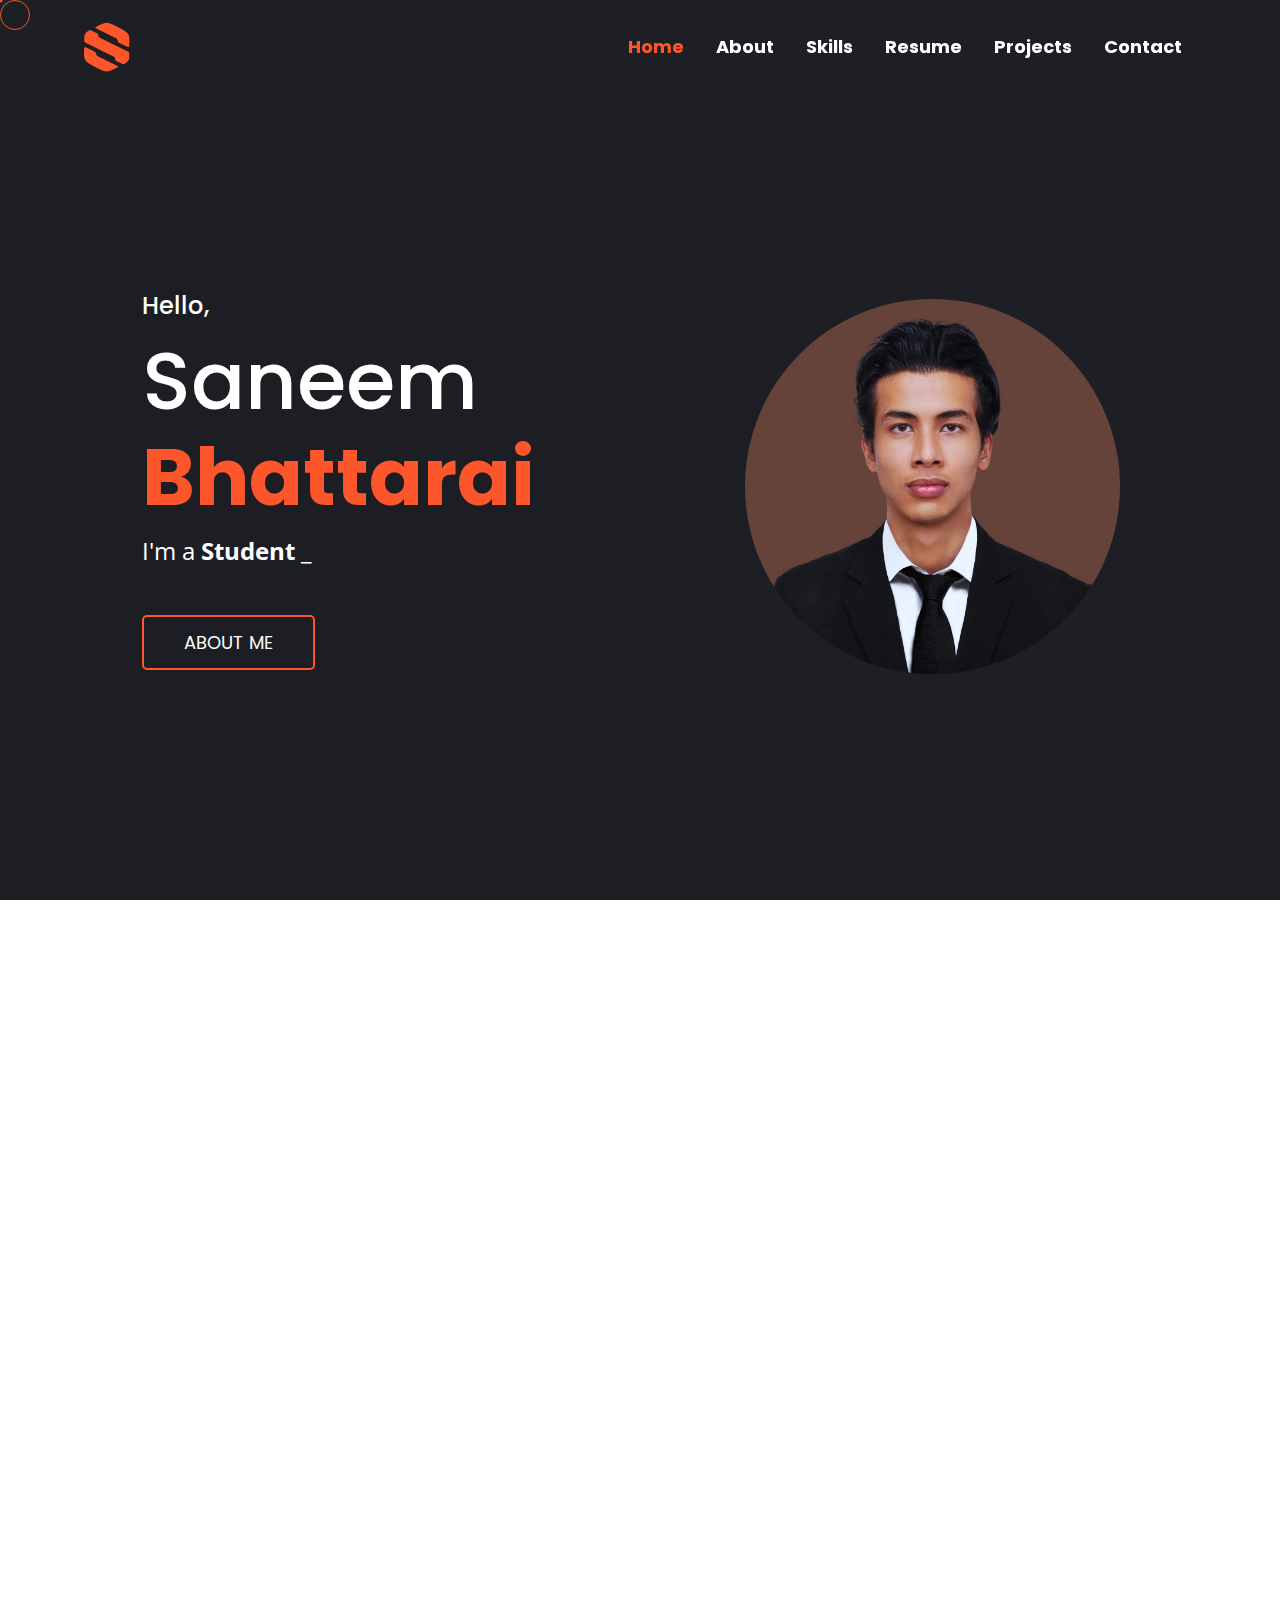
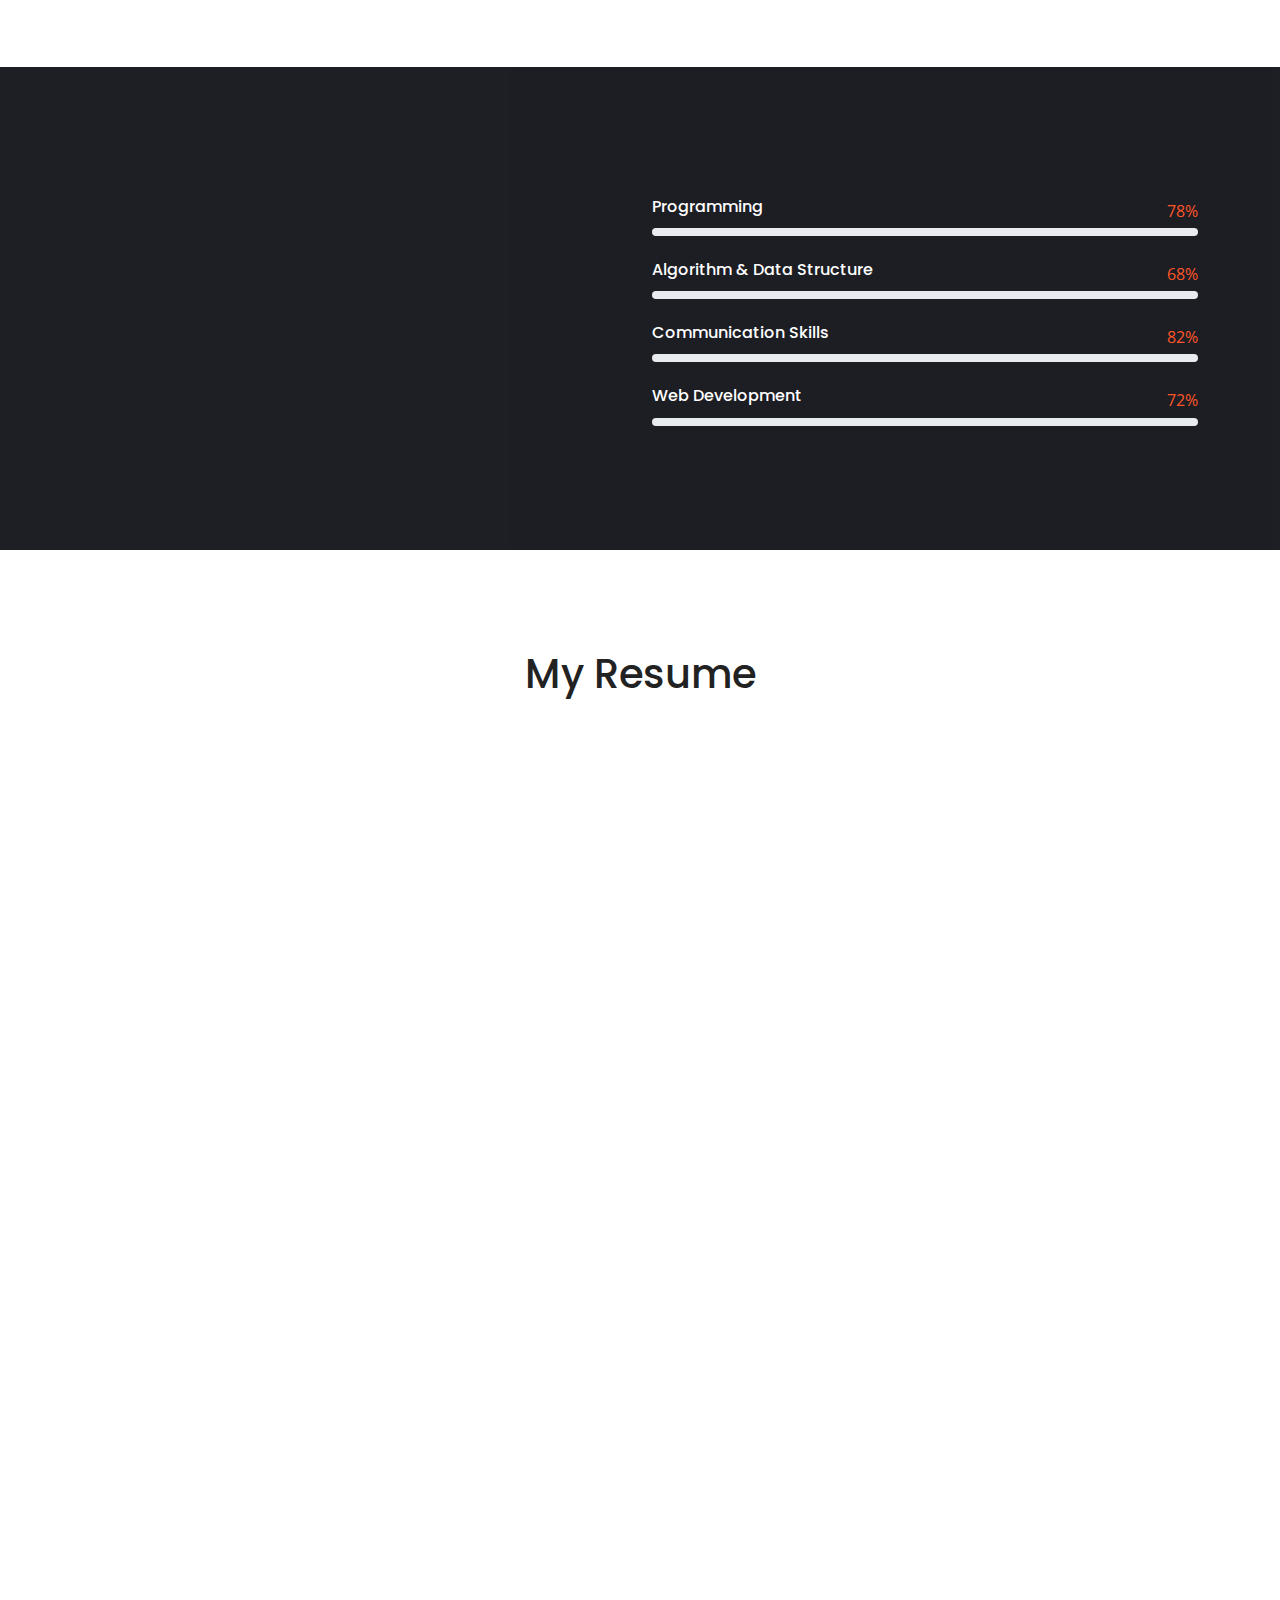
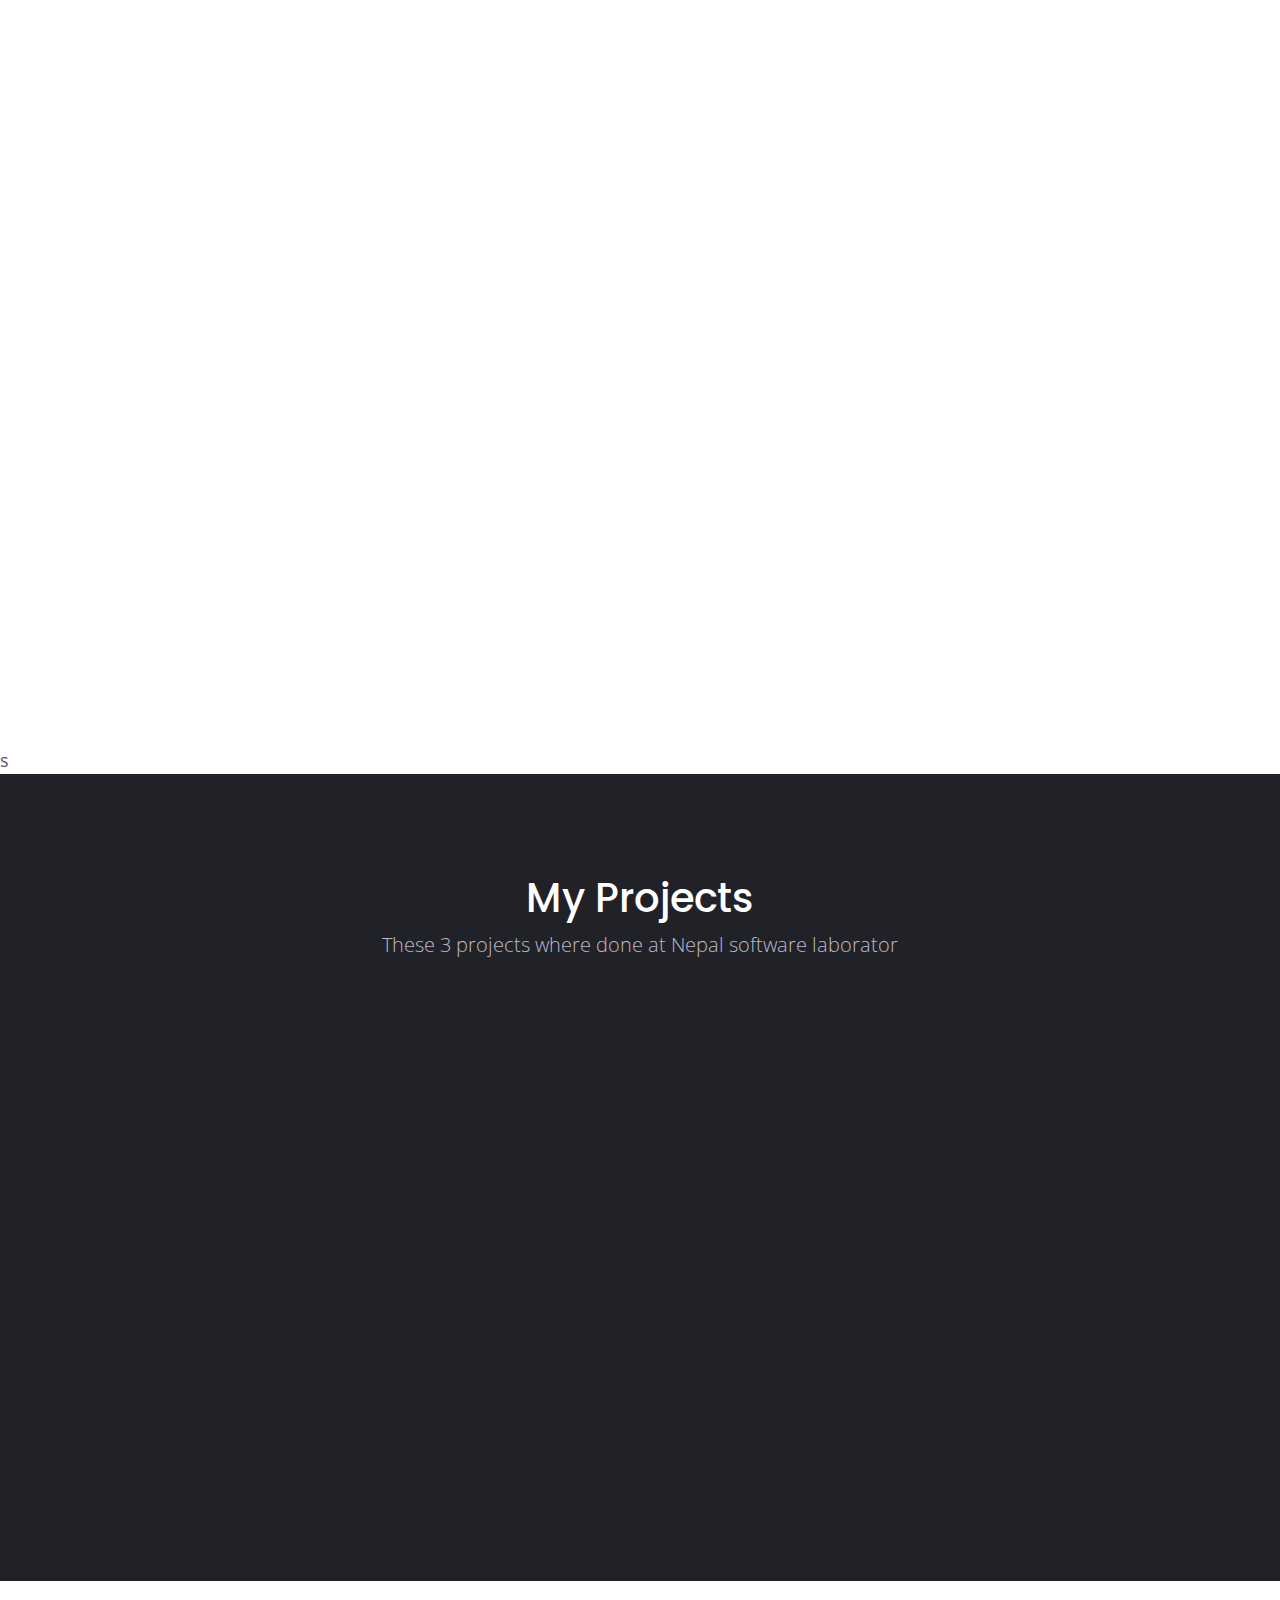
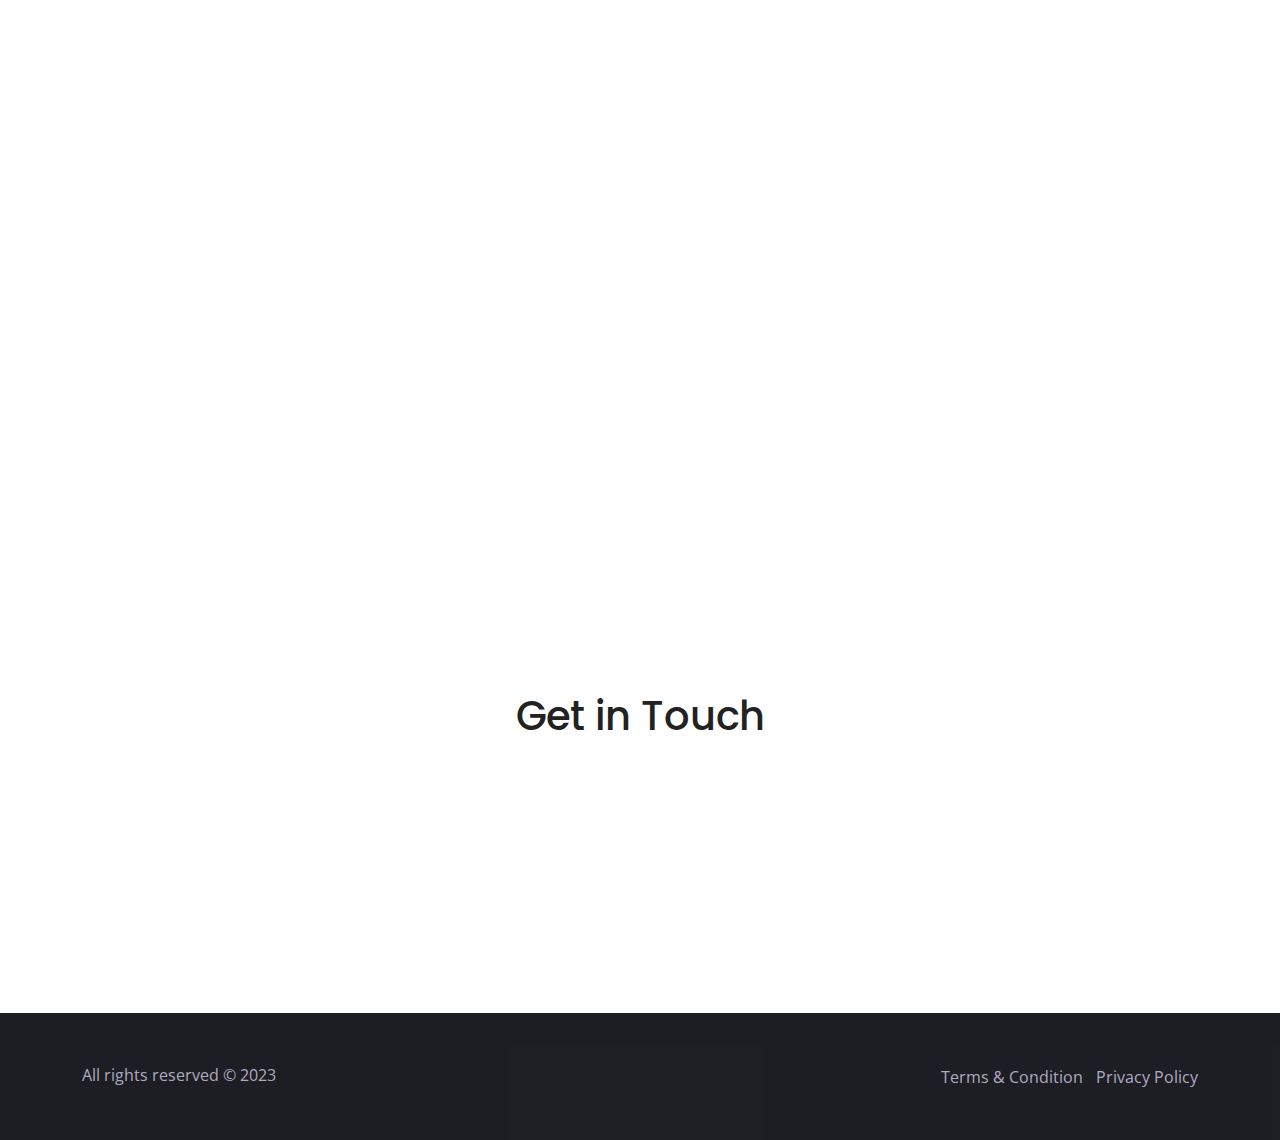
==== commit a594628b: "set navbar" ====
--- a/index.html
+++ b/index.html
@@ -57,11 +57,14 @@
 		        <li class="nav-item">
 		          <a class="nav-link" href="#about-section">About</a>
 		        </li>
-		        <!-- <li class="nav-item">
-		          <a class="nav-link" href="#portfolio-section">Portfolio</a>
-		        </li> -->
 		        <li class="nav-item">
-		          <a class="nav-link" href="#service-section">Service</a>
+		          <a class="nav-link" href="#skill-section">Skills</a>
+		        </li>
+		        <li class="nav-item">
+		          <a class="nav-link" href="#resume-section">Resume</a>
+		        </li>
+		        <li class="nav-item">
+		          <a class="nav-link" href="#service-section">Projects</a>
 		        </li>
 		        <!-- <li class="nav-item">
 		          <a class="nav-link" href="#testimonial-section">Testimonials</a>
@@ -493,7 +496,7 @@
 						<div class="content-wrapper">
 							<h3>Job portal web application </h3>
 							<p>
-								I possess strong creativity skills, which allow me to generate unique and original ideas, think outside the box, and bring fresh perspectives to any project or endeavor.
+								I possess strong creativity skills, which allow me to generate unique and original ideas, think outside the box, and bring fresh perspectives.
 							</p>
 						</div> <!-- .content-wrapper -->
 					</div> <!-- .item-wrapper -->
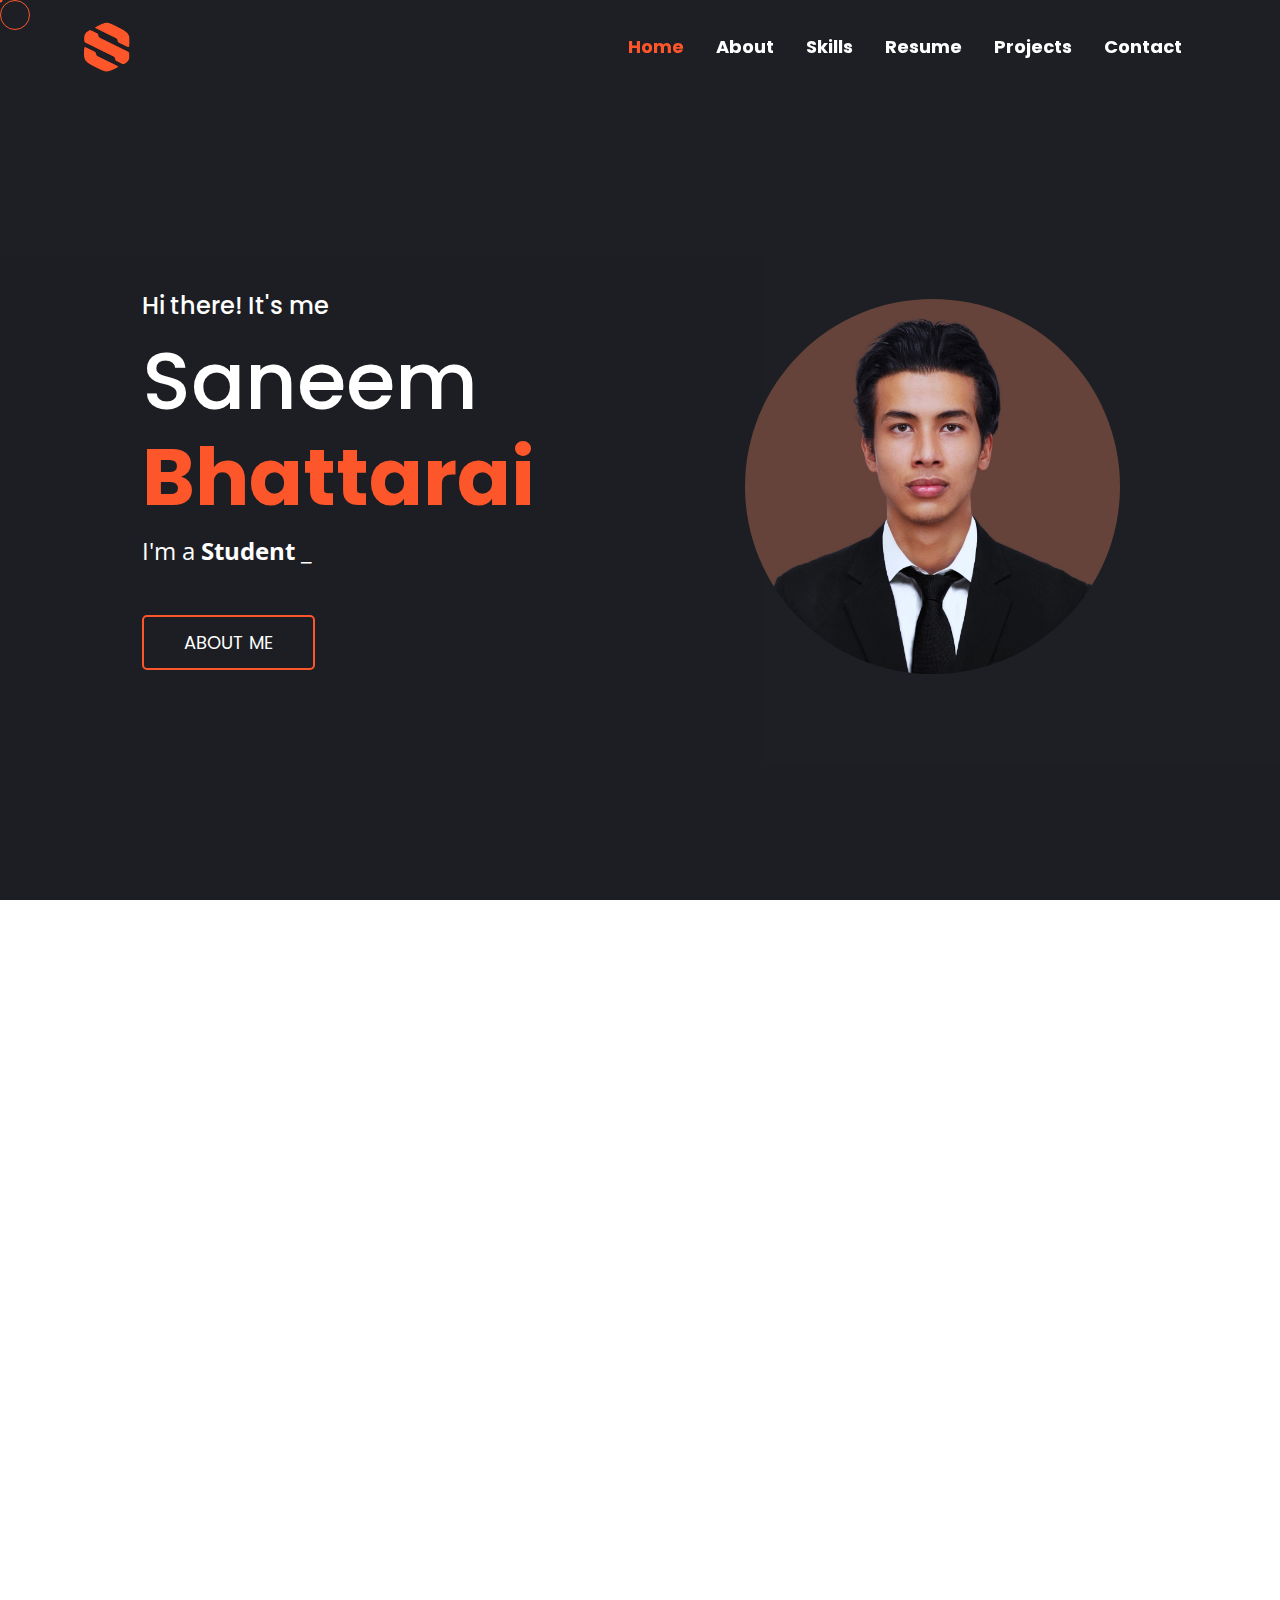
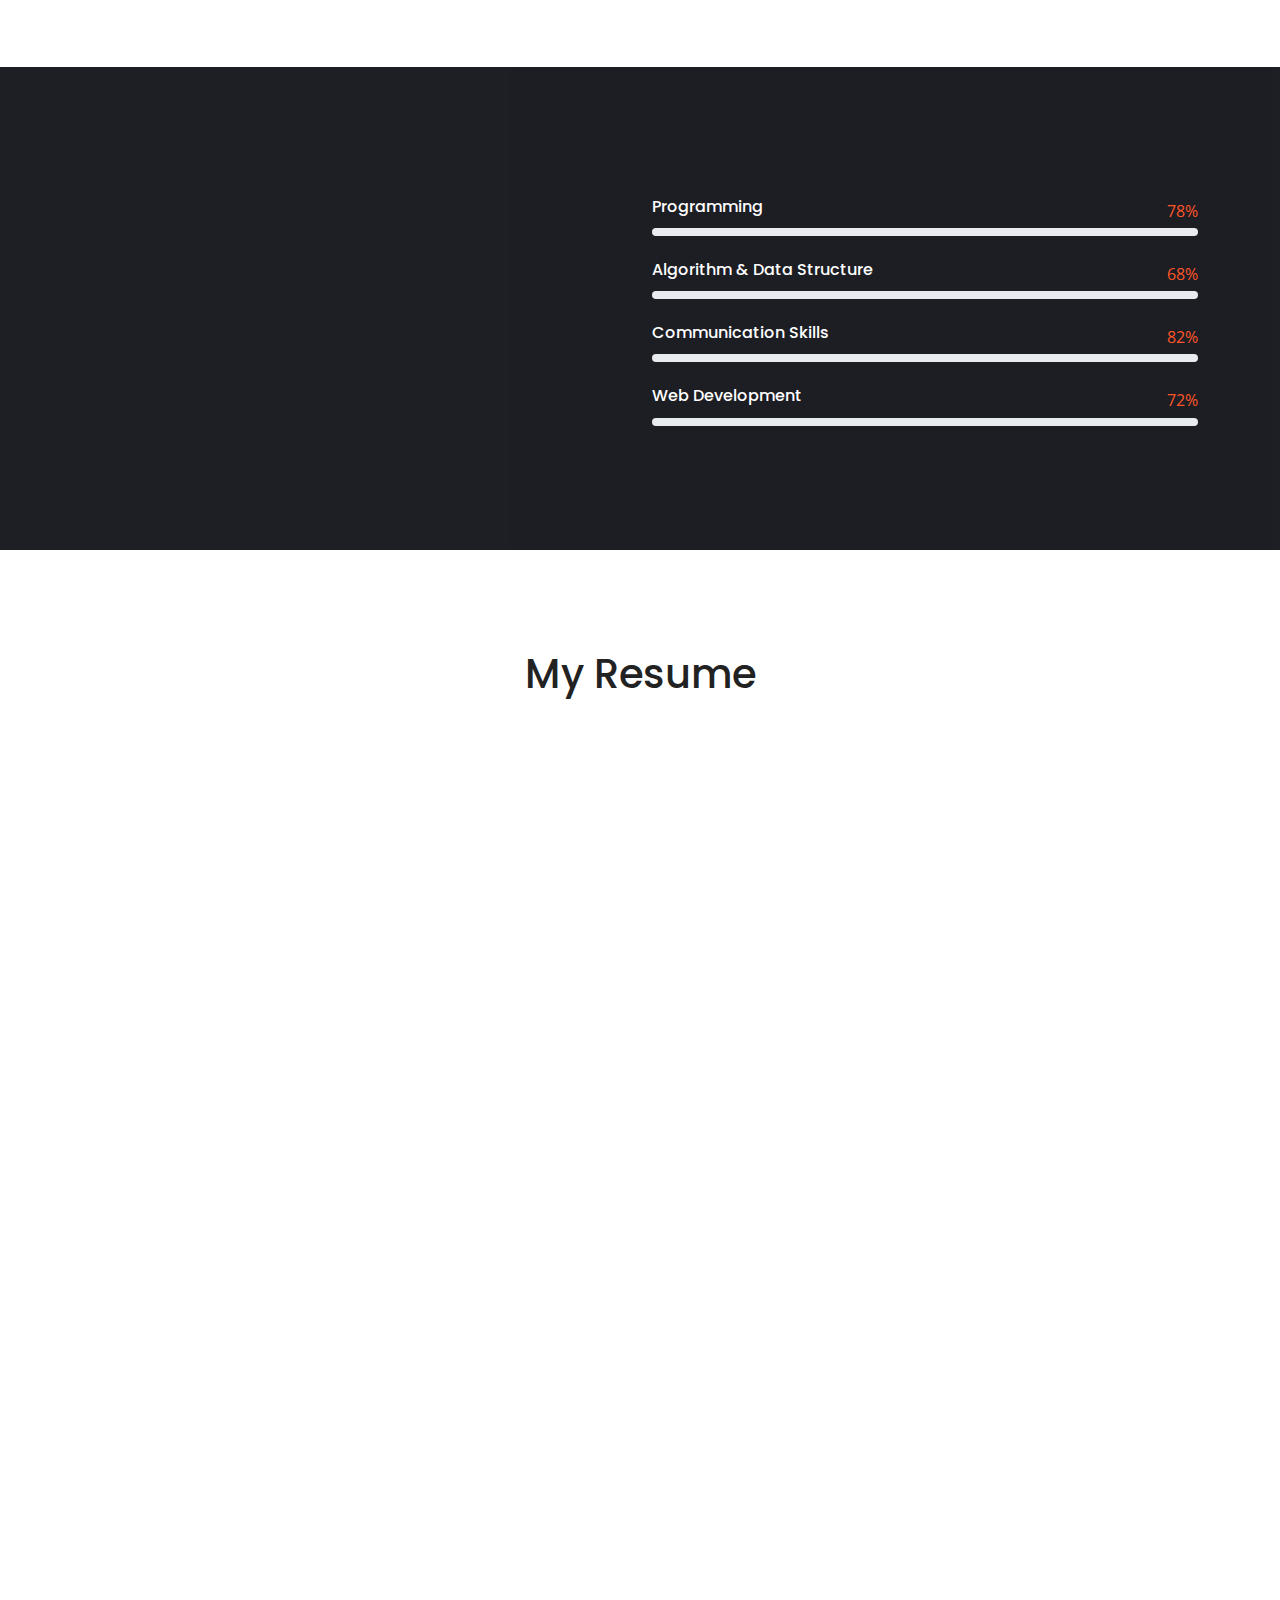
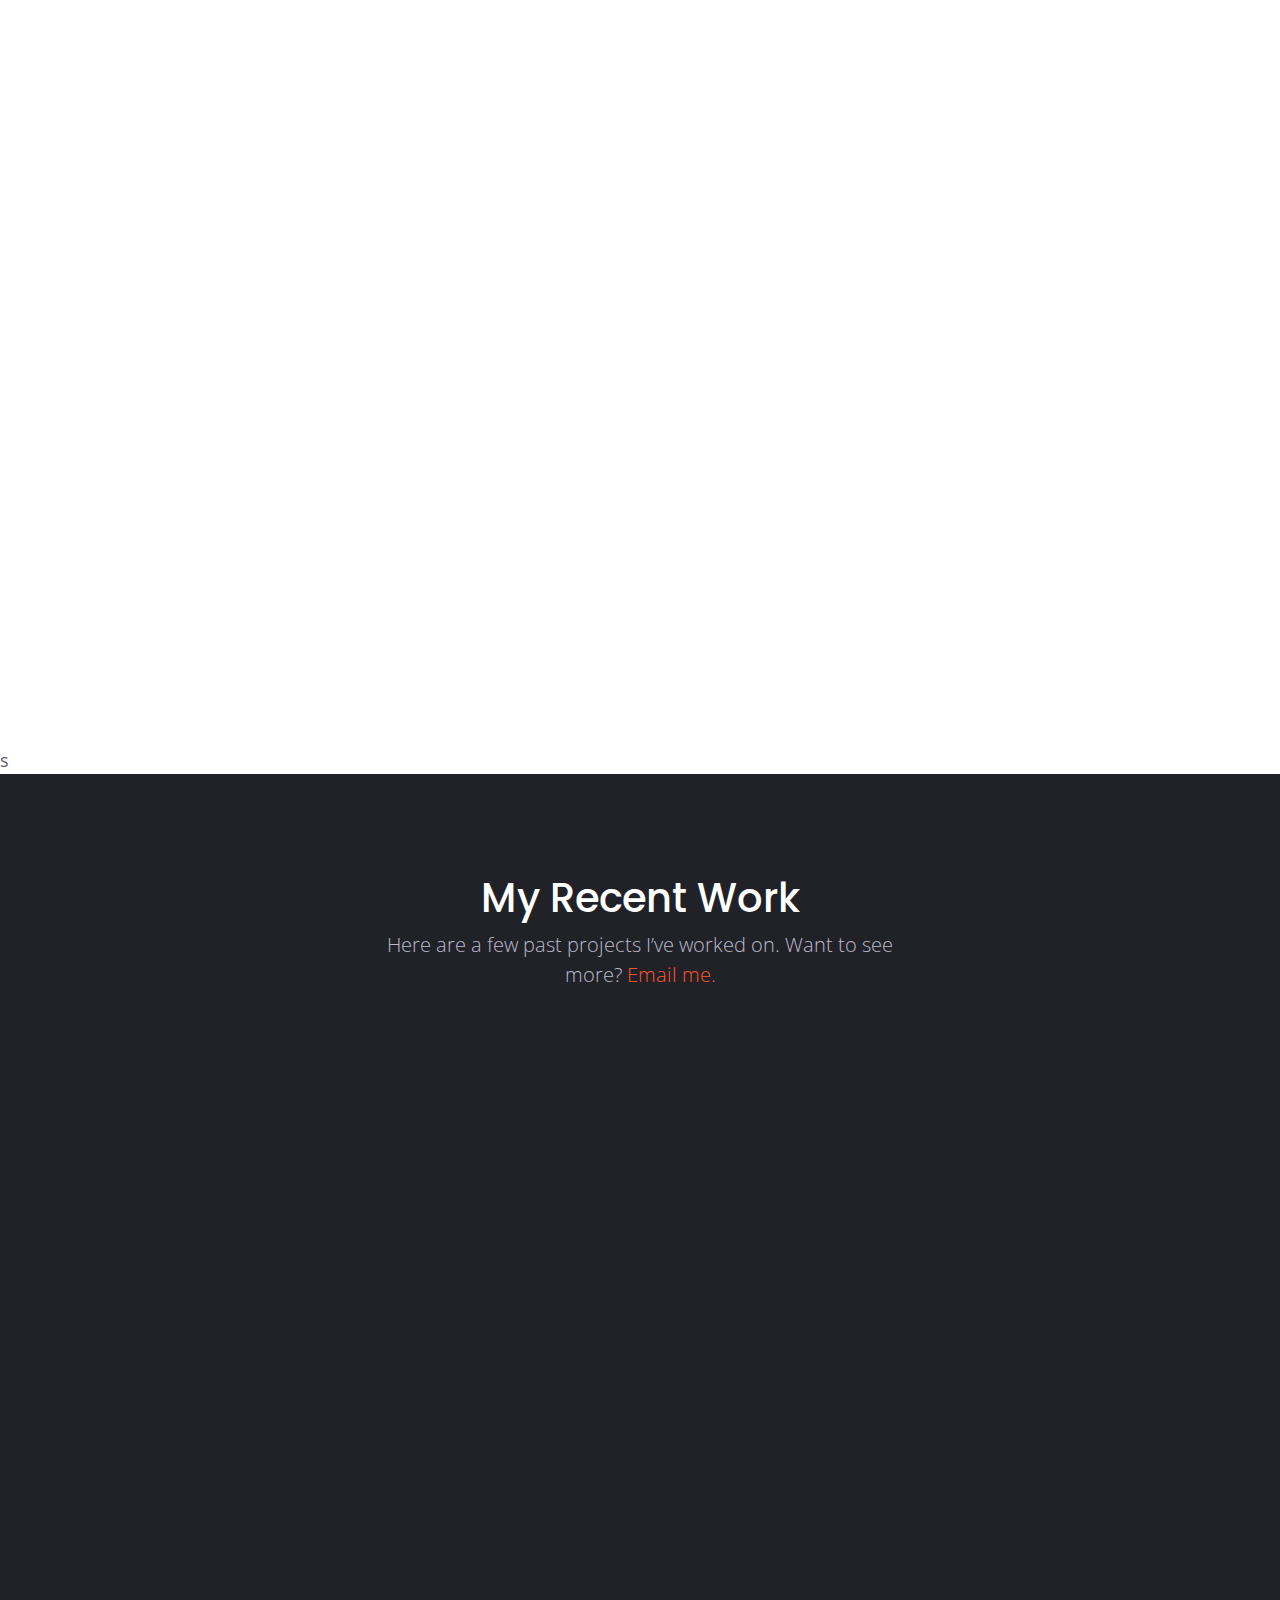
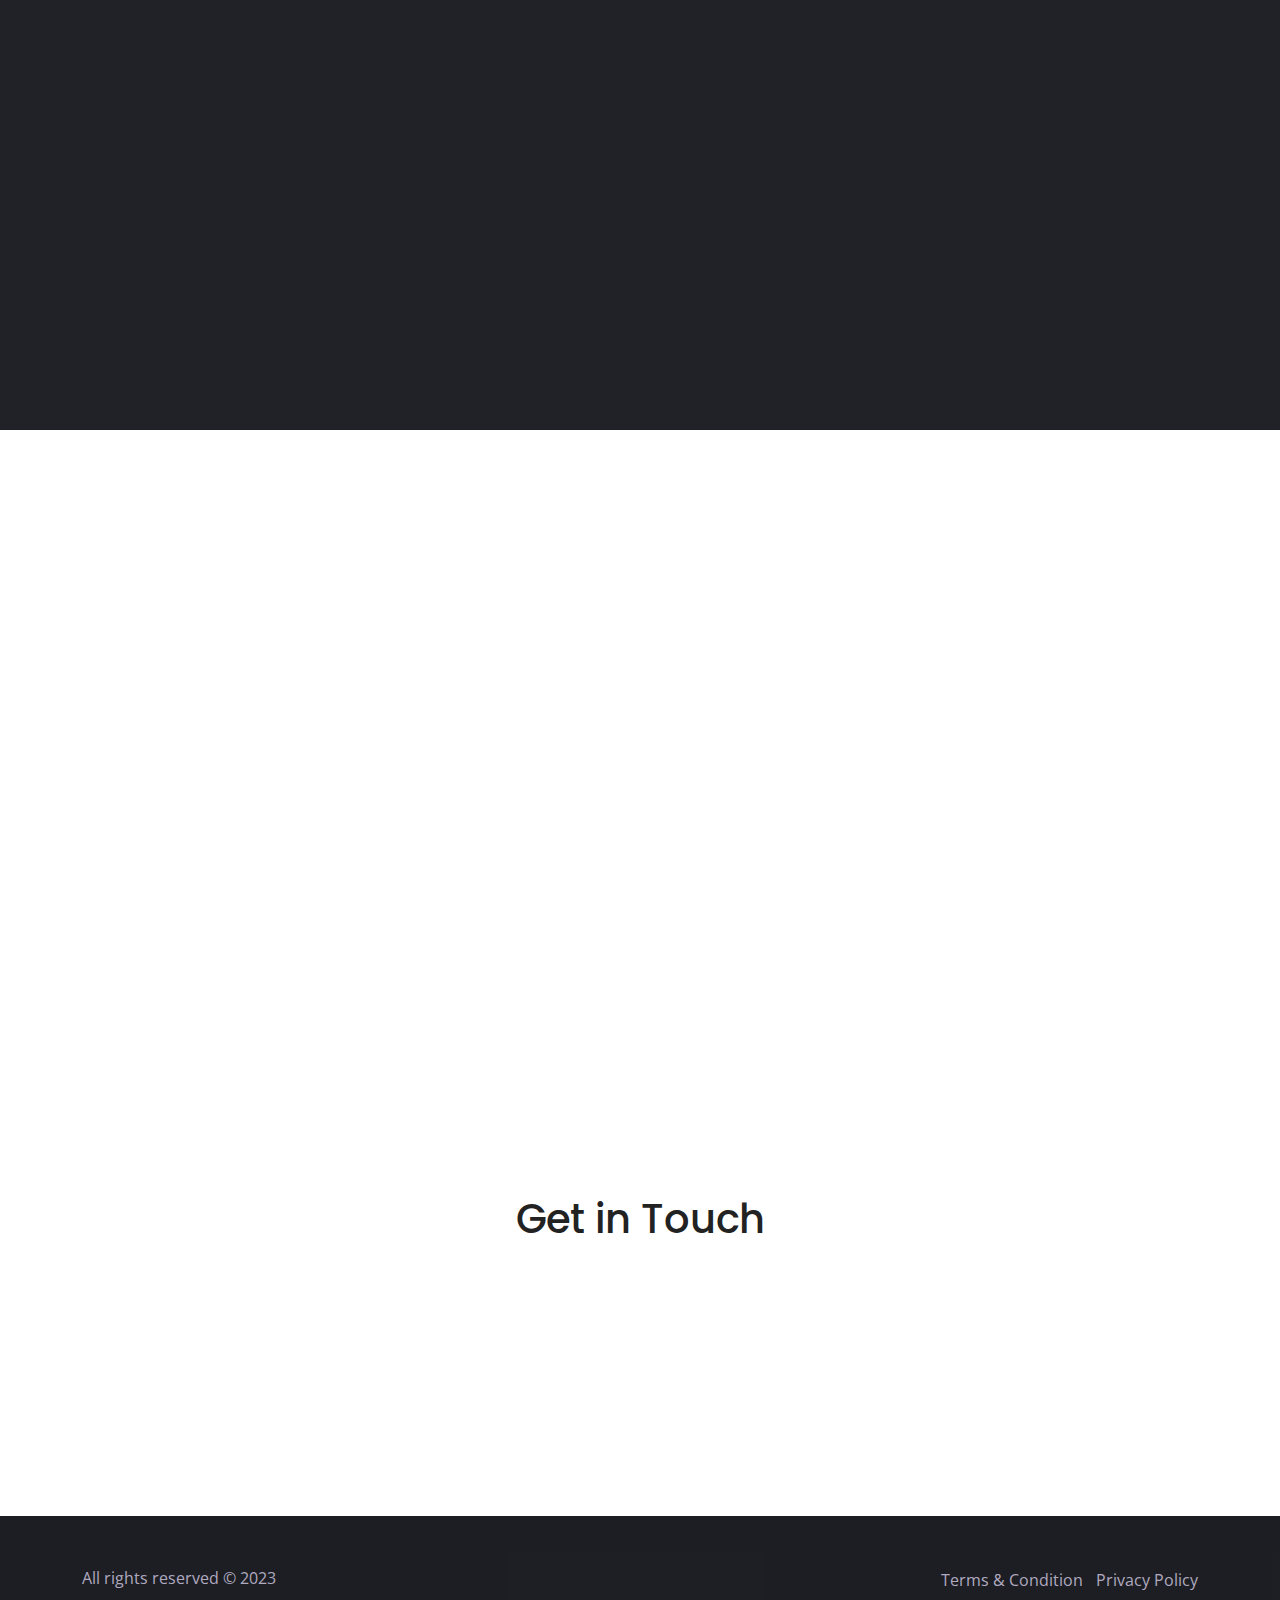
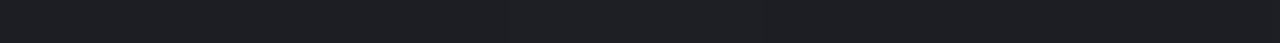
==== commit 5cc25b83: "added projects" ====
--- a/index.html
+++ b/index.html
@@ -101,10 +101,10 @@
 					</div> <!-- .image-block -->
 
 					<div class="col-xl-7 content-block">
-						<h1 class="hero-head"><small>Hello, </small>Saneem <strong>Bhattarai</strong></h1>
+						<h1 class="hero-head"><small>Hi there! It's me </small>Saneem <strong>Bhattarai</strong></h1>
 						<p>
 							I'm a
-							<span class="typer" id="main" data-words="Student, Web Developer" data-delay="100" data-deleteDelay="1000"></span>
+							<span class="typer" id="main" data-words="Student, Technoenthusiast, Web developer, Data Analyst, Graphics designer, Math fervor, Philanthropis" data-delay="100" data-deleteDelay="1000"></span>
 							<span class="cursor" data-owner="main"></span>
 						</p>
 						<div class="link-group">
@@ -130,10 +130,10 @@
 				<div class="col-xl-6 content-block" data-aos="fade-right" data-aos-delay="400" data-aos-duration="2000">
 					<h2><span>About Me</span></h2>
 					<p>
-						I completed high school at Kathmandu Model College ( KMC ) with 3.64 GPA
+						My high school education was completed at Kathmandu Model College (KMC) with a 3.64 GPA.
 					</p>
 					<p>
-						As a student, I value hard work and am constantly pushing myself to achieve my goals. With a strong work ethic and a desire to learn and grow, I am always seeking new challenges and opportunities to develop my skills. My dedication to success and my passion for learning make me a valuable asset to any team or community. 
+						Driven by a strong work ethic and an unwavering commitment to personal growth, I prioritize hard work and am consistently striving to attain my objectives. As a dedicated learner, I welcome new challenges and opportunities to enhance my abilities. My unrelenting pursuit of excellence and my unwavering enthusiasm for knowledge and skill development position me as a valuable asset to any team or community.
 					</p>
 					<div class="personal-details row">
 						<div class="col-md-6">
@@ -161,7 +161,7 @@
 							</ul> <!-- .personal-info -->
 						</div> <!-- .col-md-6 -->
 					</div> <!-- .personal-details -->
-					<a class="btn-main" href="#">Download CV</a>
+					<!-- <a class="btn-main" href="#">Download CV</a> -->
 				</div>
 			</div> <!-- .row -->
 		</div> <!-- .container -->
@@ -266,8 +266,8 @@
 								<div class="icon-box"><i class="pe-7s-study"></i></div>
 							</div>
 							<div class="content-wrapper">
-								<h4>Mastering Data structures and Algorithms <span>2008-2010</span></h4>
-								<h5>New York Collage</h5>
+								<h4>Mastering Data structures and Algorithms <span>April 20, 2020</span></h4>
+								<h5>Udemy</h5>
 								<p>
 									It focuses on teaching the fundamentals of data structures and algorithms in computer programming.
 								</p>
@@ -337,7 +337,7 @@
 								<div class="icon-box"><i class="pe-7s-portfolio"></i></div>
 							</div>
 							<div class="content-wrapper">
-								<h4>web Developer Internship <span>Oct 8, 2021 - Feb 15, 2022</span></h4>
+								<h4>Web Developer Internship <span>Oct 8, 2021 - Feb 15, 2022</span></h4>
 								<h5>Mindrisers consortium Pvt Ltd</h5>
 								<p>
 									Certificate of completion of the Advanced Python with Django course
@@ -353,7 +353,7 @@
 								<div class="icon-box"><i class="pe-7s-portfolio"></i></div>
 							</div>
 							<div class="content-wrapper">
-								<h4>Jr Back end Developer <span>March 05, 2022 - July 21, 2022</span></h4>
+								<h4>Jr Back-End Developer <span>March 05, 2022 - July 21, 2022</span></h4>
 								<h5>Ninja Infosys</h5>
 								<p>
 									Involved in Government projects and few private projects
@@ -369,7 +369,7 @@
 								<div class="icon-box"><i class="pe-7s-portfolio"></i></div>
 							</div>
 							<div class="content-wrapper">
-								<h4>Computer Lab assistant <span>12th April, 2022 - 15th June, 2022</span></h4>
+								<h4>Computer Lab Assistant <span>12th April, 2022 - 15th June, 2022</span></h4>
 								<h5>Standard Co Ed school</h5>
 								<p>
 									Worked as a computer lab assistant
@@ -381,7 +381,7 @@
 								<div class="icon-box"><i class="pe-7s-portfolio"></i></div>
 							</div>
 							<div class="content-wrapper">
-								<h4>Mid level PHP developer <span>Sept 18, 2022 - Dec 5, 2022</span></h4>
+								<h4>Mid level PHP Developer <span>Sept 18, 2022 - Dec 5, 2022</span></h4>
 								<h5>Weblink Nepal IT Institute Pvt Ltd</h5>
 								<p>
 									Voluntarily operated as a Mid level PHP developer
@@ -437,12 +437,12 @@
 	<section class="service-section section-block" id="service-section">
 		<div class="container">
 			<div class="section-title dark">
-				<h1>My Projects</h1>
+				<h1>My Recent Work</h1>
 				<p class="lead">
-					These 3 projects where done at Nepal software laborator
+					Here are a few past projects I’ve worked on. Want to see more? <a href="mailto:saneembhattaraii@gmail.com">Email me.</a>
 				</p>
 			</div><!-- .section-title -->
-			<div class="row">
+			<div class="row justify-content-center">
 				<div class="col-xl-4 col-lg-6" data-aos="fade-up">
 					<div class="content-wrapper service-tilt" data-tilt data-tilt-max="15">
 						<div class="icon-box"><i class="pe-7s-monitor"></i></div>
@@ -457,7 +457,7 @@
 				</div>
 				<div class="col-xl-4 col-lg-6" data-aos="fade-up" data-aos-delay="200">
 					<div class="content-wrapper service-tilt" data-tilt data-tilt-max="15">
-						<div class="icon-box"><i class="pe-7s-plus"></i></div>
+						<div class="icon-box"><i class="pe-7s-bandaid"></i></div>
 						<h3>Pharmacy management system</h3>
 						<p>
 							username: admin@admin.com 
@@ -481,6 +481,30 @@
 						</div> 
 					</div>
 				</div>
+				<div class="col-xl-4 col-lg-6" data-aos="fade-up" data-aos-delay="200">
+					<div class="content-wrapper service-tilt" data-tilt data-tilt-max="15">
+						<div class="icon-box"><i class="pe-7s-eyedropper"></i></div>
+						<h3>Response Alert</h3>
+						<p>
+							Response Alert is a Medical Alert company.
+						</p>
+						<div class="link-group">
+							<a class="btn-ghost" href="https://responsealert.com/">Click Here</a>
+						</div> 
+					</div>
+				</div>
+				<div class="col-xl-4 col-lg-6" data-aos="fade-up" data-aos-delay="400">
+					<div class="content-wrapper service-tilt" data-tilt data-tilt-max="15">
+						<div class="icon-box"><i class="pe-7s-headphones"></i></div>
+						<h3>Adspot</h3>
+						<p>
+							Make your advertising audio stand out with our platform.
+						</p>
+						<div class="link-group">
+							<a class="btn-ghost" href="https://adspot.dev/">Click Here</a>
+						</div> 
+					</div>
+				</div>
 			</div><!-- .row -->
 		</div> <!-- .container -->
 	</section> 
@@ -494,9 +518,9 @@
 					<div class="item-wrapper">
 						<div class="icon-box"><i class="pe-7s-science"></i></div>
 						<div class="content-wrapper">
-							<h3>Job portal web application </h3>
+							<h3>Analytical</h3>
 							<p>
-								I possess strong creativity skills, which allow me to generate unique and original ideas, think outside the box, and bring fresh perspectives.
+								I have a strong ability to analyze complex problems and break them down into smaller, more manageable pieces. I possess strong critical thinking skills that allow me to identify patterns and solve problems efficiently.
 							</p>
 						</div> <!-- .content-wrapper -->
 					</div> <!-- .item-wrapper -->
@@ -505,9 +529,9 @@
 					<div class="item-wrapper">
 						<div class="icon-box"><i class="pe-7s-diamond"></i></div>
 						<div class="content-wrapper">
-							<h3>Dedication</h3>
+							<h3>Tech-savvy</h3>
 							<p>
-								I take ownership of my responsibilities and consistently go above and beyond to ensure that projects are completed on time and to the best of my abilities.
+								I'm tech-savvy and I keep up with the latest trends and developments in the field. I have a strong understanding of different programming languages and I'm comfortable using a variety of software tools and technologies.
 							</p>
 						</div> <!-- .content-wrapper -->
 					</div> <!-- .item-wrapper -->
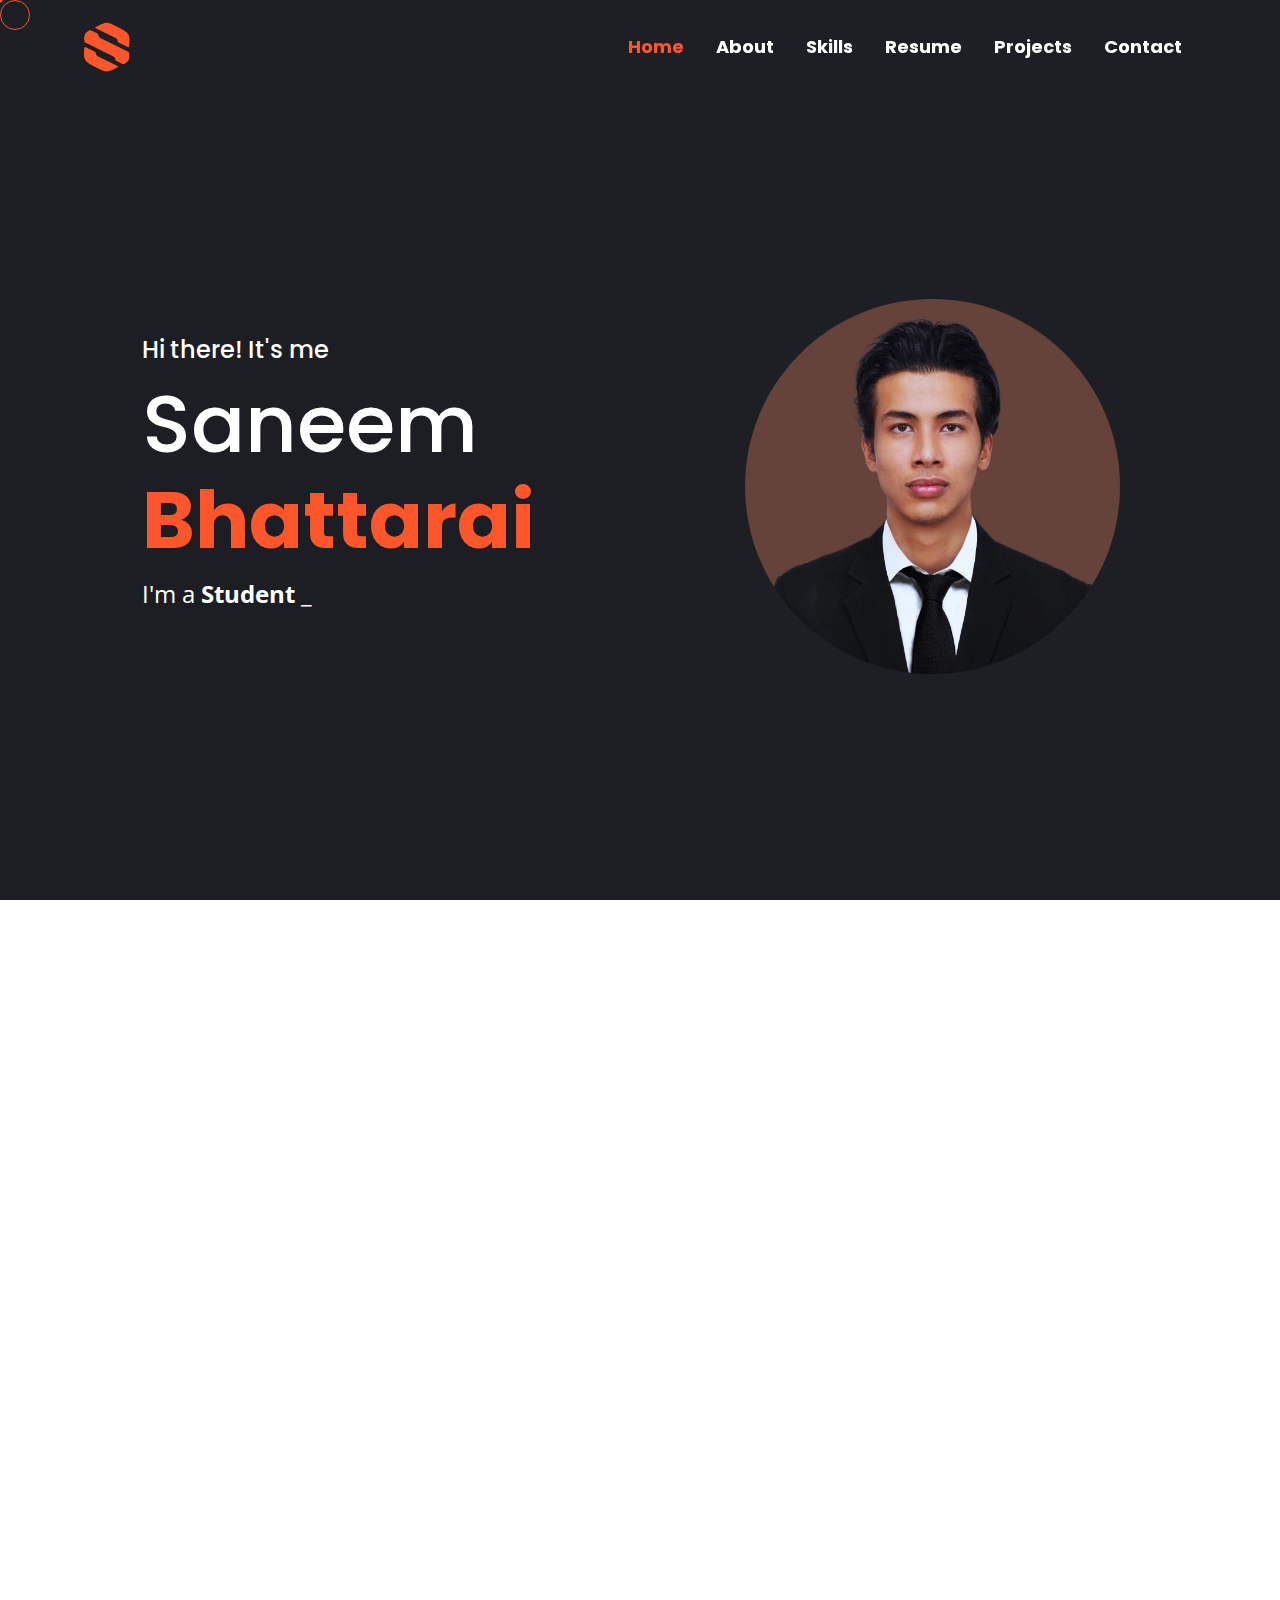
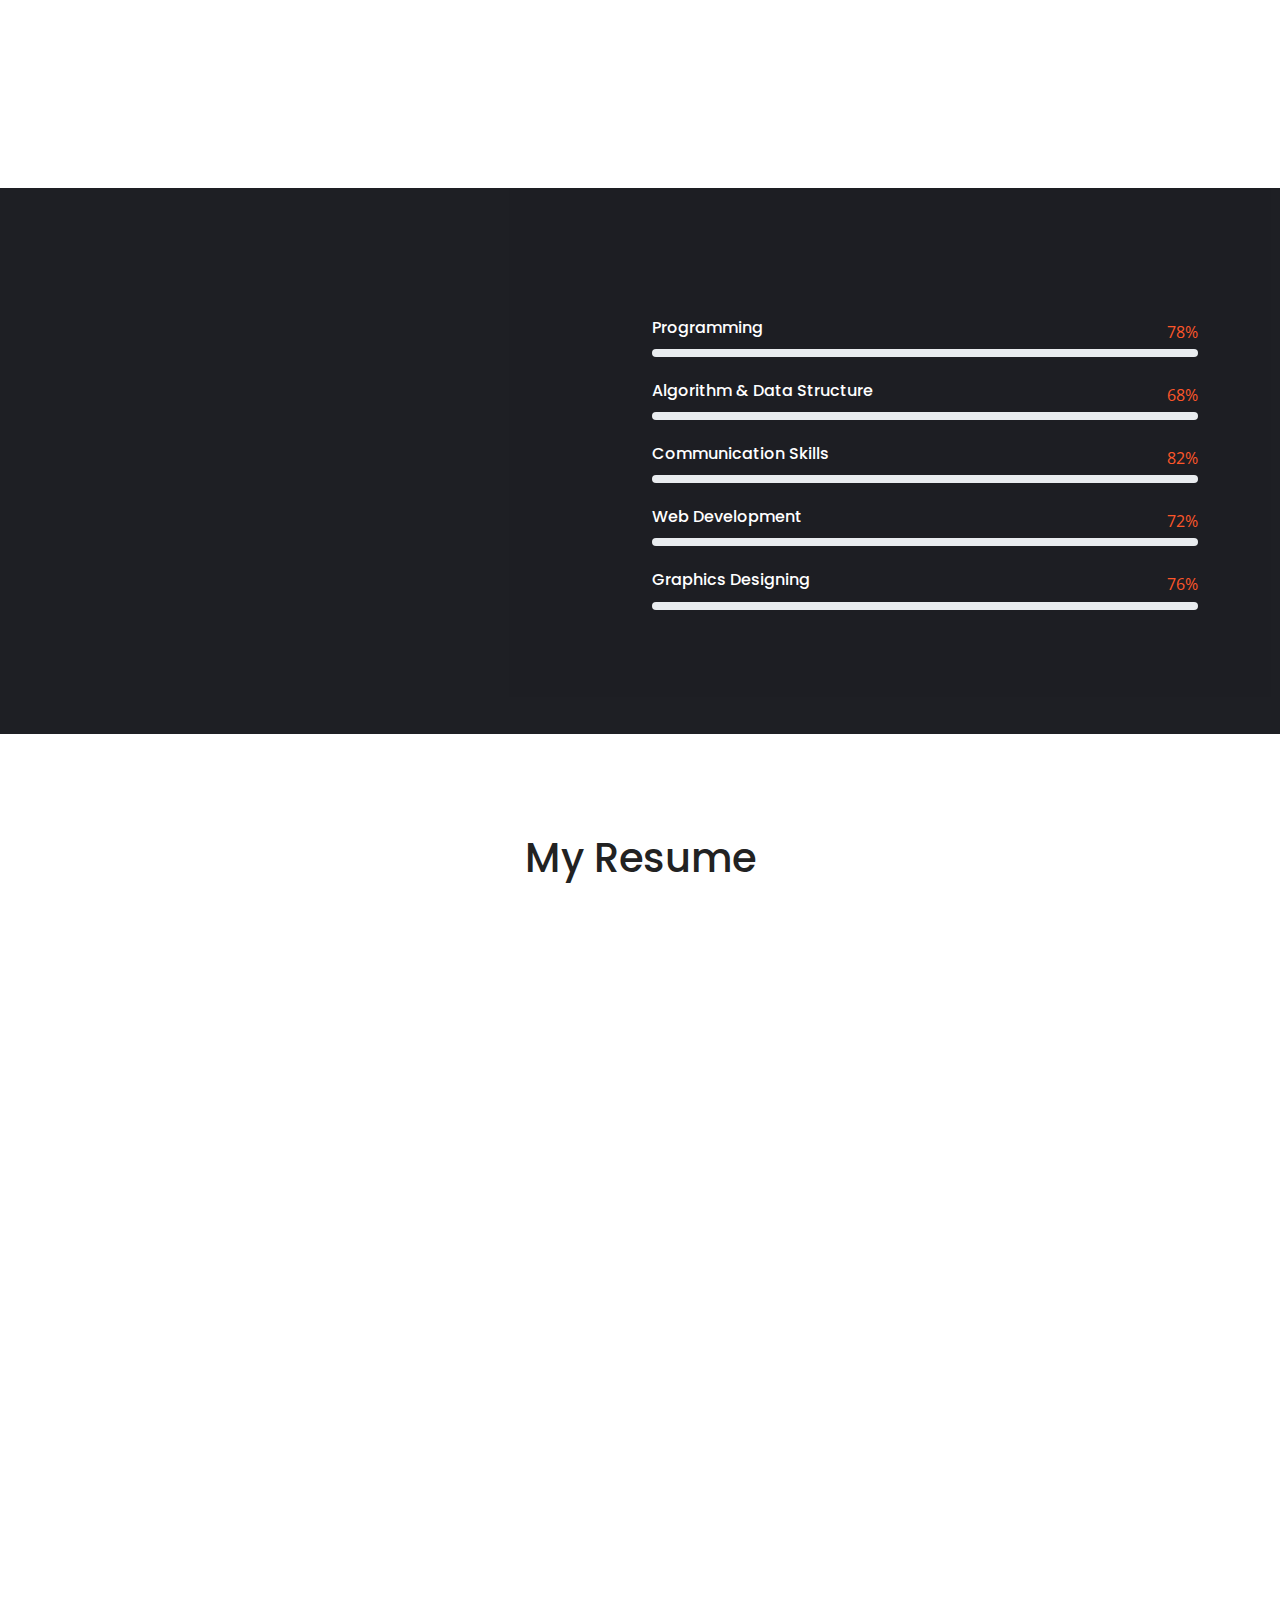
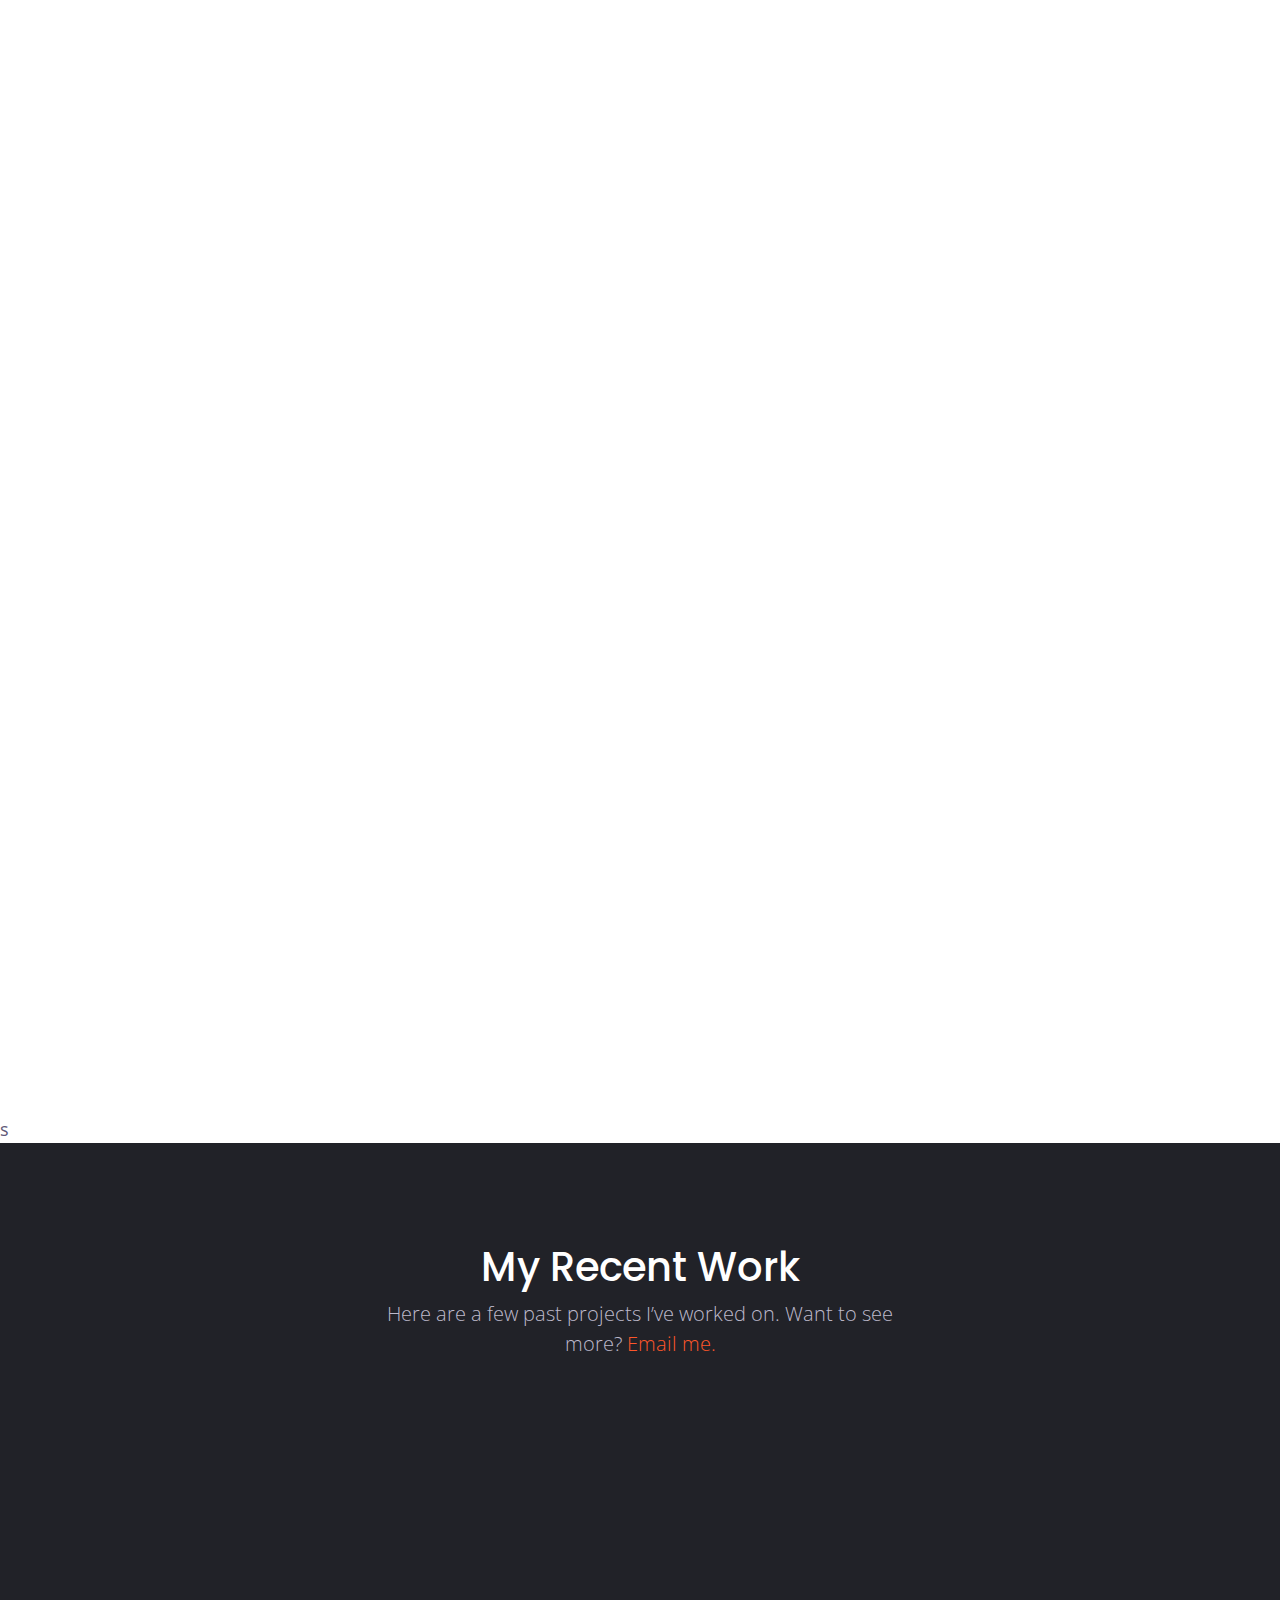
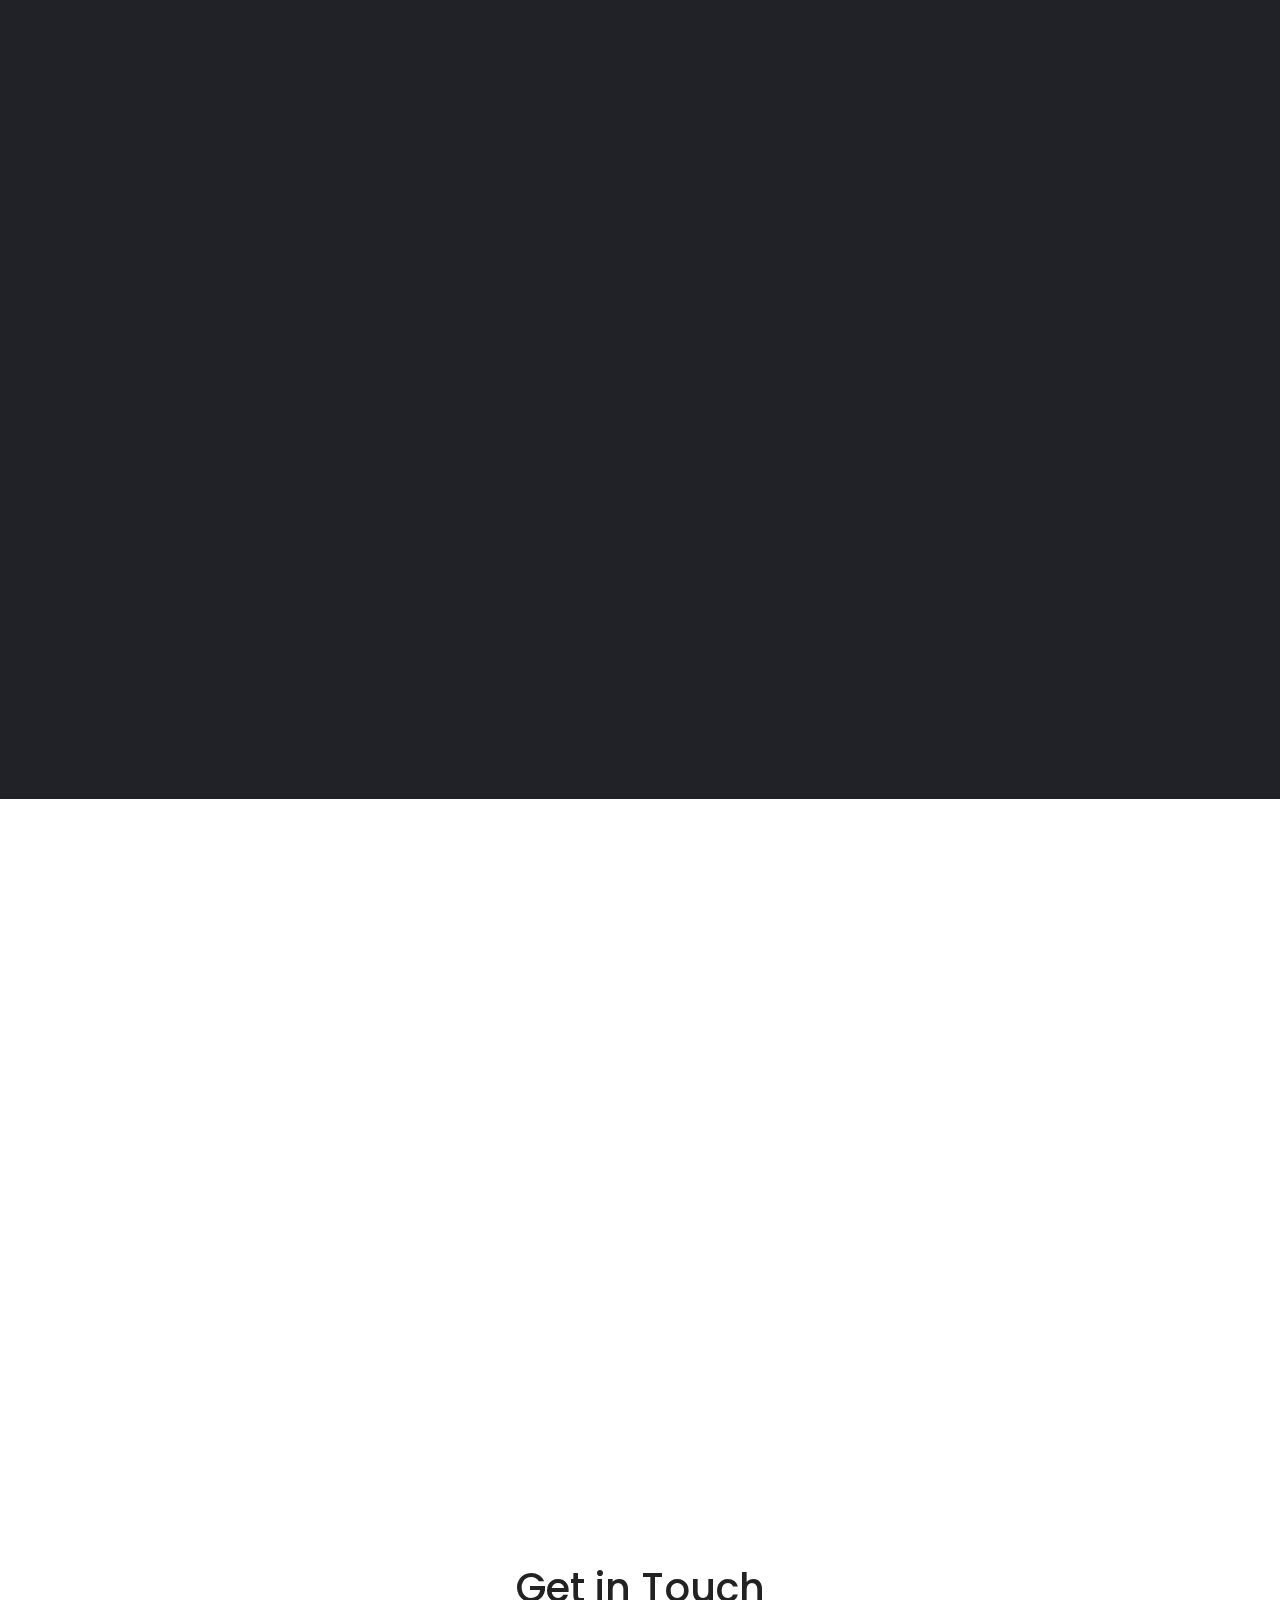
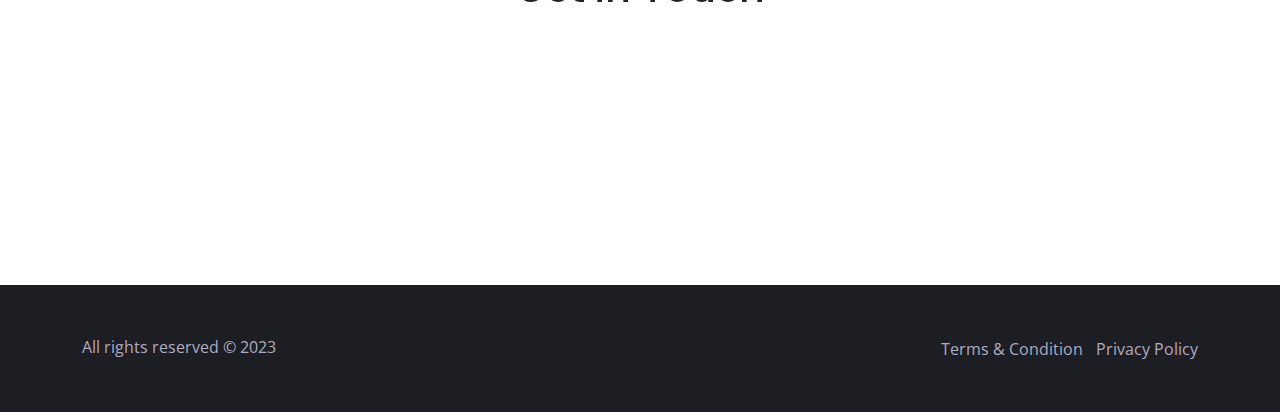
==== commit be4c6702: "add logos to resume" ====
--- a/index.html
+++ b/index.html
@@ -19,17 +19,20 @@
 	<!-- Fonts -->
 	<link rel="preconnect" href="https://fonts.googleapis.com/">
 	<link rel="preconnect" href="https://fonts.gstatic.com/" crossorigin>
-	<link href="https://fonts.googleapis.com/css2?family=Open+Sans:ital,wght@0,400;0,700;1,400;1,700&amp;family=Poppins:wght@700;900&amp;display=swap" rel="stylesheet">
+	<link
+		href="https://fonts.googleapis.com/css2?family=Open+Sans:ital,wght@0,400;0,700;1,400;1,700&amp;family=Poppins:wght@700;900&amp;display=swap"
+		rel="stylesheet">
 
 	<!-- CSS -->
-    <link href="css/bootstrap.min.css" rel="stylesheet">
-    <link rel="stylesheet" href="css/swiper-bundle.min.css">
-    <link rel="stylesheet" href="css/leaflet.css">
-    <link rel="stylesheet" href="css/aos.css">
-    <link rel="stylesheet" type="text/css" href="css/style.css">
-
-    <title>Saneem Bhattarai | Portfolio</title>
+	<link href="css/bootstrap.min.css" rel="stylesheet">
+	<link rel="stylesheet" href="css/swiper-bundle.min.css">
+	<link rel="stylesheet" href="css/leaflet.css">
+	<link rel="stylesheet" href="css/aos.css">
+	<link rel="stylesheet" type="text/css" href="css/style.css">
+
+	<title>Saneem Bhattarai | Portfolio</title>
 </head>
+
 <body data-bs-spy="scroll" data-bs-target="#site-navbar" class="home-classic">
 
 	<!-- PRE LOADER -->
@@ -44,46 +47,49 @@
 	<!-- SITE HEADER -->
 	<header class="site-header" id="site-header">
 		<nav class="navbar navbar-expand-xl" id="site-navbar">
-		  <div class="container">
-		    <a class="navbar-brand" href="index.html"><img class="img-fluid" src="image/logo.png" alt="fungi logo"></a>
-		    <button class="navbar-toggler" type="button" data-bs-toggle="collapse" data-bs-target="#navbarSupportedContent" aria-controls="navbarSupportedContent" aria-expanded="false" aria-label="Toggle navigation">
-		      <span class="navbar-toggler-icon"><i class="bi bi-list"></i></span>
-		    </button>
-		    <div class="collapse navbar-collapse" id="navbarSupportedContent">
-		      <ul class="navbar-nav ms-auto mb-lg-0">
-		        <li class="nav-item">
-		          <a class="nav-link active" aria-current="page" href="#site-header">Home</a>
-		        </li>
-		        <li class="nav-item">
-		          <a class="nav-link" href="#about-section">About</a>
-		        </li>
-		        <li class="nav-item">
-		          <a class="nav-link" href="#skill-section">Skills</a>
-		        </li>
-		        <li class="nav-item">
-		          <a class="nav-link" href="#resume-section">Resume</a>
-		        </li>
-		        <li class="nav-item">
-		          <a class="nav-link" href="#service-section">Projects</a>
-		        </li>
-		        <!-- <li class="nav-item">
+			<div class="container">
+				<a class="navbar-brand" href="index.html"><img class="img-fluid" src="image/logo.png"
+						alt="fungi logo"></a>
+				<button class="navbar-toggler" type="button" data-bs-toggle="collapse"
+					data-bs-target="#navbarSupportedContent" aria-controls="navbarSupportedContent"
+					aria-expanded="false" aria-label="Toggle navigation">
+					<span class="navbar-toggler-icon"><i class="bi bi-list"></i></span>
+				</button>
+				<div class="collapse navbar-collapse" id="navbarSupportedContent">
+					<ul class="navbar-nav ms-auto mb-lg-0">
+						<li class="nav-item">
+							<a class="nav-link active" aria-current="page" href="#site-header">Home</a>
+						</li>
+						<li class="nav-item">
+							<a class="nav-link" href="#about-section">About</a>
+						</li>
+						<li class="nav-item">
+							<a class="nav-link" href="#skill-section">Skills</a>
+						</li>
+						<li class="nav-item">
+							<a class="nav-link" href="#resume-section">Resume</a>
+						</li>
+						<li class="nav-item">
+							<a class="nav-link" href="#service-section">Projects</a>
+						</li>
+						<!-- <li class="nav-item">
 		          <a class="nav-link" href="#testimonial-section">Testimonials</a>
 		        </li>
 		        <li class="nav-item">
 		          <a class="nav-link" href="#blog-section">Blog</a>
 		        </li> -->
-		        <li class="nav-item">
-		          <a class="nav-link" href="#contact-section">Contact</a>
-		        </li>
-		      </ul> <!-- .navbar-nav -->
-		      <!-- <ul class="nav-social list-inline">
+						<li class="nav-item">
+							<a class="nav-link" href="#contact-section">Contact</a>
+						</li>
+					</ul> <!-- .navbar-nav -->
+					<!-- <ul class="nav-social list-inline">
 				<li class="list-inline-item"><a href="#"><i class="fab fa-facebook-f"></i></a></li>
 				<li class="list-inline-item"><a href="#"><i class="fab fa-twitter"></i></a></li>
 				<li class="list-inline-item"><a href="#"><i class="fab fa-linkedin"></i></a></li>
 				<li class="list-inline-item"><a href="#"><i class="fab fa-instagram"></i></a></li>
 			  </ul> .hero-social -->
-		    </div> <!-- .collapse -->
-		  </div> <!-- .container -->
+				</div> <!-- .collapse -->
+			</div> <!-- .container -->
 		</nav> <!-- .navbar -->
 
 	</header> <!-- .site-header -->
@@ -93,7 +99,7 @@
 		<div class="container">
 			<div class="hero-content d-flex justify-content-center">
 				<div class="row d-flex flex-lg-row-reverse align-items-center justify-content-center">
-					
+
 					<div class="col-xl-5 image-block">
 						<div class="image-wrapper" data-tilt data-tilt-max="10">
 							<img class="img-fluid" src="image/hero_main_image.jpg" alt="hero main image">
@@ -104,13 +110,16 @@
 						<h1 class="hero-head"><small>Hi there! It's me </small>Saneem <strong>Bhattarai</strong></h1>
 						<p>
 							I'm a
-							<span class="typer" id="main" data-words="Student, Technoenthusiast, Web developer, Data Analyst, Graphics designer, Math fervor, Philanthropis" data-delay="100" data-deleteDelay="1000"></span>
+							<span class="typer" id="main"
+								data-words="Student, Technoenthusiast, Web Developer, Data Analyst, Graphics Designer, Math fervor, Philanthropist"
+								data-delay="100" data-deleteDelay="1000"></span>
 							<span class="cursor" data-owner="main"></span>
 						</p>
-						<div class="link-group">
-							<!-- <a class="btn-main" href="#contact-section">Hire Me</a> -->
+						<!-- <div class="link-group">
+							<a class="btn-main" href="#contact-section">Hire Me</a>
 							<a class="btn-ghost" href="#about-section">About Me</a>
-						</div> <!-- .link-group -->
+						</div> -->
+						 <!-- .link-group -->
 					</div> <!-- .content-block -->
 
 				</div> <!-- .row -->
@@ -122,18 +131,38 @@
 	<section class="about-section section-block" id="about-section" data-aos="fade-up">
 		<div class="container">
 			<div class="row justify-content-around">
-				<div class="col-xl-5 image-block" data-aos="fade-right" data-aos-delay="200" data-aos-duration="2000">
+				<!-- <div class="col-xl-5 image-block" data-aos="fade-right" data-aos-delay="200" data-aos-duration="2000">
 					<div class="img-wrapper about-img-wrap" data-tilt data-tilt-max="10">
 						<img class="about-img-1 img-fluid" src="image/about-image-1.png" alt="about image">
 					</div>
-				</div>
-				<div class="col-xl-6 content-block" data-aos="fade-right" data-aos-delay="400" data-aos-duration="2000">
+				</div> -->
+				<div class="col-xl-12 content-block" data-aos="fade-right" data-aos-delay="400" data-aos-duration="2000">
 					<h2><span>About Me</span></h2>
 					<p>
-						My high school education was completed at Kathmandu Model College (KMC) with a 3.64 GPA.
+						I'm a motivated and dedicated student with a passion for Computer Science. Throughout high
+						school, I've consistently challenged myself by taking advanced classes in math and science, and
+						I've developed a strong foundation in programming through self-directed learning.
+					</p>
+					<p>	
+						As someone who has interned and volunteered in some of the well reputed IT companies in Nepal ,
+						I've worked on several projects that have allowed me to apply my technical skills to real-world
+						problems.
 					</p>
 					<p>
-						Driven by a strong work ethic and an unwavering commitment to personal growth, I prioritize hard work and am consistently striving to attain my objectives. As a dedicated learner, I welcome new challenges and opportunities to enhance my abilities. My unrelenting pursuit of excellence and my unwavering enthusiasm for knowledge and skill development position me as a valuable asset to any team or community.
+						In addition to my technical interests, I've also been active in my community through volunteer
+						work and leadership roles in student organizations. I believe that these experiences have helped
+						me develop strong communication and leadership skills, which will be valuable in my future
+						studies and career.
+					</p>
+					<p>
+						Looking ahead, I'm excited to continue my education in Computer Science and I hope to gain a
+						deeper understanding of the field and contribute to cutting-edge research and development. I'm
+						particularly interested in areas such as artificial intelligence and machine learning, which I
+						believe have the potential to transform society in profound ways.
+					</p>
+					<p>
+						Overall, I'm a hard-working and driven individual who is eager to learn and grow as a Computer
+						Science student.
 					</p>
 					<div class="personal-details row">
 						<div class="col-md-6">
@@ -174,7 +203,8 @@
 				<div class="col-xl-6 content-block" data-aos="fade-down" data-aos-duration="2000">
 					<h2><span>My Skills</span>Pursuing my passions and exploring new interests</h2>
 					<p class="lead">
-						Learning and polishing skills throughout high school requires a willingness to try new things, take on challenges, and continuously learn and grow.
+						Learning and polishing skills throughout high school requires a willingness to try new things,
+						take on challenges, and continuously learn and grow.
 					</p>
 				</div>
 				<div class="col-xl-6 progress-block">
@@ -182,28 +212,40 @@
 						<h4>Programming</h4>
 						<p class="progress-value">78%</p>
 						<div class="progress">
-						  <div class="progress-bar" role="progressbar" style="width: 0%" aria-valuenow="78" aria-valuemin="0" aria-valuemax="100"></div>
+							<div class="progress-bar" role="progressbar" style="width: 0%" aria-valuenow="78"
+								aria-valuemin="0" aria-valuemax="100"></div>
 						</div>
 					</div>
 					<div class="progress-wrapper">
 						<h4>Algorithm &amp; Data Structure</h4>
 						<p class="progress-value">68%</p>
 						<div class="progress">
-						  <div class="progress-bar" role="progressbar" style="width: 0%" aria-valuenow="68" aria-valuemin="0" aria-valuemax="100"></div>
+							<div class="progress-bar" role="progressbar" style="width: 0%" aria-valuenow="68"
+								aria-valuemin="0" aria-valuemax="100"></div>
 						</div>
 					</div>
 					<div class="progress-wrapper">
 						<h4>Communication Skills</h4>
 						<p class="progress-value">82%</p>
 						<div class="progress">
-						  <div class="progress-bar" role="progressbar" style="width: 0%" aria-valuenow="82" aria-valuemin="0" aria-valuemax="100"></div>
+							<div class="progress-bar" role="progressbar" style="width: 0%" aria-valuenow="82"
+								aria-valuemin="0" aria-valuemax="100"></div>
 						</div>
 					</div>
 					<div class="progress-wrapper">
 						<h4>Web Development</h4>
 						<p class="progress-value">72%</p>
 						<div class="progress">
-						  <div class="progress-bar" role="progressbar" style="width: 0%" aria-valuenow="72" aria-valuemin="0" aria-valuemax="100"></div>
+							<div class="progress-bar" role="progressbar" style="width: 0%" aria-valuenow="72"
+								aria-valuemin="0" aria-valuemax="100"></div>
+						</div>
+					</div>
+					<div class="progress-wrapper">
+						<h4>Graphics Designing</h4>
+						<p class="progress-value">76%</p>
+						<div class="progress">
+							<div class="progress-bar" role="progressbar" style="width: 0%" aria-valuenow="76"
+								aria-valuemin="0" aria-valuemax="100"></div>
 						</div>
 					</div>
 				</div>
@@ -222,66 +264,76 @@
 					<h3>My Education</h3>
 					<ul>
 						<li class="d-flex align-items-start">
-							<div class="icon-block">
-								<div class="icon-box"><i class="pe-7s-study"></i></div>
-							</div>
-							<div class="content-wrapper">
-								<h4>10th Grade <span>2008-2021</span></h4>
-								<h5>Standard Co-Ed School</h5>
-								<p>
-									I scored 3.7 GPA in 10th Grade
-								</p>
-							</div>
-							
-						</li>
-						<li class="d-flex align-items-start">
-							<div class="icon-block">
-								<div class="icon-box"><i class="pe-7s-study"></i></div>
-							</div>
-							<div class="content-wrapper">
-								<h4>Highschool <span>2021-2023</span></h4>
-								<h5>Kathmandu Model College ( KMC )</h5>
-								<p>
-									I scored 3.64 GPA in 11th and 12th Grade
-								</p>
-							</div>
-							
-						</li>
-						<li class="d-flex align-items-start">
-							<div class="icon-block">
-								<div class="icon-box"><i class="pe-7s-study"></i></div>
-							</div>
+							<a href="#" target="_blank" class="icon-block">
+								<div class="icon-box"
+									style="background: url('./image/logos/school.jpg'); background-size: contain; background-repeat: no-repeat; background-color: white;;">
+								</div>
+							</a>
+							<div class="content-wrapper">
+								<h4>Standard Co-Ed School <span>2008-2021</span></h4>
+								<h5>School</h5>
+								<p>
+									Earned a 3.7 GPA in the SEE (Secondary Education Examination) during the 10th grade.
+								</p>
+							</div>
+
+						</li>
+						<li class="d-flex align-items-start">
+							<a href="https://www.udemy.com/" target="_blank" class="icon-block">
+								<div class="icon-box"
+									style="background: url('./image/logos/khatmandu.jpg'); background-size: contain; background-repeat: no-repeat; background-color: white;;">
+								</div>
+							</a>
+							<div class="content-wrapper">
+								<h4>Kathmandu Model College ( KMC ) <span>2021-2023</span></h4>
+								<h5>Highschool</h5>
+								<p>
+									Achieved a 3.64 GPA in the 11th and 12th grade NEB (National Examination Board).
+								</p>
+							</div>
+
+						</li>
+						<li class="d-flex align-items-start">
+							<a href="https://www.udemy.com/" target="_blank" class="icon-block">
+								<div class="icon-box"
+									style="background: url('./image/logos/udemy.jpg'); background-size: contain; background-repeat: no-repeat; background-color: white;;">
+								</div>
+							</a>
 							<div class="content-wrapper">
 								<h4>Python Bootcamp From zero to
 									Hero<span>April 21, 2022</span></h4>
 								<h5>Udemy</h5>
 								<p>
-									The 2022 Complete Python Bootcamp From Zero to Hero course on Udemy is an online course that teaches programming in Python.
-								</p>
-							</div>
-							
-						</li>
-						<li class="d-flex align-items-start">
-							<div class="icon-block">
-								<div class="icon-box"><i class="pe-7s-study"></i></div>
-							</div>
+									The 2022 Complete Python Bootcamp From Zero to Hero course on Udemy is an online learning experience that provides comprehensive instruction in Python programming.
+								</p>
+							</div>
+
+						</li>
+						<li class="d-flex align-items-start">
+							<a href="https://www.udemy.com/" target="_blank" class="icon-block">
+								<div class="icon-box"
+									style="background: url('./image/logos/udemy.jpg'); background-size: contain; background-repeat: no-repeat; background-color: white;;">
+								</div>
+							</a>
 							<div class="content-wrapper">
 								<h4>Mastering Data structures and Algorithms <span>April 20, 2020</span></h4>
 								<h5>Udemy</h5>
 								<p>
-									It focuses on teaching the fundamentals of data structures and algorithms in computer programming.
-								</p>
-							</div>
-						</li>
-						<li class="d-flex align-items-start">
-							<div class="icon-block">
-								<div class="icon-box"><i class="pe-7s-study"></i></div>
-							</div>
+									The course is geared towards teaching the key principles of data structures and algorithms in computer programming.
+								</p>
+							</div>
+						</li>
+						<li class="d-flex align-items-start">
+							<a href="https://www.udemy.com/" target="_blank" class="icon-block">
+								<div class="icon-box"
+									style="background: url('./image/logos/udemy.jpg'); background-size: contain; background-repeat: no-repeat; background-color: white;;">
+								</div>
+							</a>
 							<div class="content-wrapper">
 								<h4>Data science and Machine Learning Bootcamp<span>April 22 2020</span></h4>
 								<h5>Udemy</h5>
 								<p>
-									It covers data analysis, machine learning algorithms, deep learning, natural language processing, and computer vision. 
+									The course encompasses topics such as data analysis, machine learning algorithms, deep learning, natural language processing, and computer vision.
 								</p>
 							</div>
 						</li>
@@ -289,139 +341,152 @@
 					<h3 class="mt-5">Extracurricular activities</h3>
 					<ul>
 						<li class="d-flex align-items-start">
+							<a href="https://lionsclubs.org.np/" target="_blank" class="icon-block">
+								<div class="icon-box"
+									style="background: url('./image/logos/lios.jpg'); background-size: contain; background-repeat: no-repeat; background-color: white;;">
+								</div>
+							</a>
+							<div class="content-wrapper">
+								<h4>The International Association of Lions Club<span>June 2022 - March 2023.</span></h4>
+								<h5>Hunger Relief</h5>
+								<p>
+									Volunteered in a mission to “Hunger relief”
+								</p>
+							</div>
+
+						</li>
+						<li class="d-flex align-items-start">
 							<div class="icon-block">
 								<div class="icon-box"><i class="pe-7s-study"></i></div>
 							</div>
 							<div class="content-wrapper">
-								<h4>Hunger Relief<span>June 2022 - March 2023.</span></h4>
-								<h5>The International Association of Lions Club</h5>
-								<p>
-									Volunteered in a mission to “Hunger relief”
-								</p>
-							</div>
-							
-						</li>
-						<li class="d-flex align-items-start">
-							<div class="icon-block">
-								<div class="icon-box"><i class="pe-7s-study"></i></div>
-							</div>
-							<div class="content-wrapper">
-								<h4>Teacher <span>January 6th - September 12th, 2022</span></h4>
-								<h5>Amar Jyoti Secondary School:</h5>
+								<h4>Amar Jyoti Secondary School <span>January 6th - September 12th, 2022</span></h4>
+								<h5>Teacher</h5>
 								<p>
 									Volunteered as a Mathematics Teacher for Grades 8 and 9
 								</p>
 							</div>
-							
-						</li>
-						<li class="d-flex align-items-start">
-							<div class="icon-block">
-								<div class="icon-box"><i class="pe-7s-study"></i></div>
-							</div>
-							<div class="content-wrapper">
-								<h4>Chess Tournament<span>L/Y 2021/2022</span></h4>
-								<h5> Leo Club of Kathmandu Mount Dhaulagiri </h5>
-								<p>
-									Won an online chess tournament held in the 
-								</p>
-							</div>
-							
+
+						</li>
+						<li class="d-flex align-items-start">
+							<a href="#" target="_blank" class="icon-block">
+								<div class="icon-box"
+									style="background: url('./image/logos/leo.jpg'); background-size: contain; background-repeat: no-repeat; background-color: white;;">
+								</div>
+							</a>
+							<div class="content-wrapper">
+								<h4>Leo Club of Kathmandu Mount Dhaulagiri <span>L/Y 2021/2022</span></h4>
+								<h5>Chess Tournament</h5>
+								<p>
+									Won an online chess tournament held in the
+								</p>
+							</div>
+
 						</li>
 					</ul>
 				</div>
-				<div class="col-lg-6 education-block" data-aos="fade-right" data-aos-duration="1500" data-aos-delay="400">
+				<div class="col-lg-6 education-block" data-aos="fade-right" data-aos-duration="1500"
+					data-aos-delay="400">
 					<h3>My Experience</h3>
 					<ul>
 						<li class="d-flex align-items-start">
-							<div class="icon-block">
-								<div class="icon-box"><i class="pe-7s-portfolio"></i></div>
-							</div>
-							<div class="content-wrapper">
-								<h4>Web Developer Internship <span>Oct 8, 2021 - Feb 15, 2022</span></h4>
-								<h5>Mindrisers consortium Pvt Ltd</h5>
-								<p>
-									Certificate of completion of the Advanced Python with Django course
-								</p>
-								<p>
-									An intern as a web Developer
-								</p>
-							</div>
-							
-						</li>
-						<li class="d-flex align-items-start">
-							<div class="icon-block">
-								<div class="icon-box"><i class="pe-7s-portfolio"></i></div>
-							</div>
-							<div class="content-wrapper">
-								<h4>Jr Back-End Developer <span>March 05, 2022 - July 21, 2022</span></h4>
-								<h5>Ninja Infosys</h5>
-								<p>
-									Involved in Government projects and few private projects
-								</p>
-								<p>
-									Skills utilized [ DJango, MySQL, Web-Server, JS Unicorn Gunicorn ]
-								</p>
-							</div>
-							
-						</li>
-						<li class="d-flex align-items-start">
-							<div class="icon-block">
-								<div class="icon-box"><i class="pe-7s-portfolio"></i></div>
-							</div>
-							<div class="content-wrapper">
-								<h4>Computer Lab Assistant <span>12th April, 2022 - 15th June, 2022</span></h4>
-								<h5>Standard Co Ed school</h5>
-								<p>
-									Worked as a computer lab assistant
-								</p>
-							</div>
-						</li>
-						<li class="d-flex align-items-start">
-							<div class="icon-block">
-								<div class="icon-box"><i class="pe-7s-portfolio"></i></div>
-							</div>
-							<div class="content-wrapper">
-								<h4>Mid level PHP Developer <span>Sept 18, 2022 - Dec 5, 2022</span></h4>
-								<h5>Weblink Nepal IT Institute Pvt Ltd</h5>
-								<p>
-									Voluntarily operated as a Mid level PHP developer
-								</p>
-								<p>
-									Have leaded on several projects
-								</p>
-							</div>
-						</li>
-						<li class="d-flex align-items-start">
-							<div class="icon-block">
-								<div class="icon-box"><i class="pe-7s-portfolio"></i></div>
-							</div>
-							<div class="content-wrapper">
-								<h4>Data Analyst <span>Nov 11, 2022 - March 24, 2023</span></h4>
-								<h5>Spell Innovation Pvt Ltd</h5>
-								<p>
-									Skills Utilized [ Python, Numpy, HTML, CSS, JS, Panda ]
-								</p>
-								<p>
-									An intern as a Data Analyst
-								</p>
-							</div>
-						</li>
-						<li class="d-flex align-items-start">
-							<div class="icon-block">
-								<div class="icon-box"><i class="pe-7s-portfolio"></i></div>
-							</div>
-							<div class="content-wrapper">
-								<h4>Software Developer</h4>
-								<h5>Nepal Software Laboratory</h5>
-								<p>
-									Been a part of their software development team
-								</p>
-								<p>
-									- Skills work back end development
-									<br>
-									- REST API developments
-									<br>
-									- supervising interns
+							<a href="https://mindrisers.com.np/" target="_blank" class="icon-block">
+								<div class="icon-box"
+									style="background: url('./image/logos/Mindraisers.jpg'); background-size: contain; background-repeat: no-repeat; background-color: white;;">
+								</div>
+							</a>
+							<div class="content-wrapper">
+								<h4>Mindrisers consortium Pvt Ltd<span>Oct 8, 2021 - Feb 15, 2022</span></h4>
+								<h5>Web Developer Internship </h5>
+								<p>
+									Attained a certificate of completion for the Advanced Python with Django course upon successfully finishing the program.   
+								</p>
+								<p>
+									Interned as a Web Developer
+								</p>
+							</div>
+
+						</li>
+						<li class="d-flex align-items-start">
+							<a href="https://ninjainfosys.com/" target="_blank" class="icon-block">
+								<div class="icon-box"
+									style="background: url('https://ninjainfosys.com/images/assets/ninja1.png'); background-size: contain; background-repeat: no-repeat; background-color: white;;">
+								</div>
+							</a>
+							<div class="content-wrapper">
+								<h4>Ninja Infosys <span>March 05, 2022 - July 21, 2022</span></h4>
+								<h5>Jr Back-End Developer</h5>
+								<p>
+									Engaged in projects for government entities as well as private organizations.
+								</p>
+								<p>
+									Utilized Django, MySQL, web servers, and JS with both Unicorn and Gunicorn to accomplish project goals.
+								</p>
+							</div>
+
+						</li>
+						<li class="d-flex align-items-start">
+							<a href="#" target="_blank" class="icon-block">
+								<div class="icon-box"
+									style="background: url('./image/logos/school.jpg'); background-size: contain; background-repeat: no-repeat; background-color: white;;">
+								</div>
+							</a>
+							<div class="content-wrapper">
+								<h4>Standard Co Ed school <span>12th April, 2022 - 15th June, 2022</span></h4>
+								<h5>Computer Lab Assistant</h5>
+								<p>
+									Worked as an assistant in a computer lab environment.
+								</p>
+							</div>
+						</li>
+						<li class="d-flex align-items-start">
+							<a href="https://www.weblinknepal.com/" target="_blank" class="icon-block">
+								<div class="icon-box"
+									style="background: url('./image/logos/weblink.jpg'); background-size: contain; background-repeat: no-repeat; background-color: white;;">
+								</div>
+							</a>
+							<div class="content-wrapper">
+								<h4>Weblink Nepal IT Institute Pvt Ltd <span>Sept 18, 2022 - Dec 5, 2022</span></h4>
+								<h5>Mid level PHP Developer</h5>
+								<p>
+									Voluntarily served as a mid-level PHP developer and spearheaded the development of multiple projects.
+								</p>
+								<p>
+									Applied a range of technical skills, including a strong grasp of [Ajax, jQuery, MySQL, and JavaScript]
+								</p>
+							</div>
+						</li>
+						<li class="d-flex align-items-start">
+							<a href="https://spellinnovation.com/home" target="_blank" class="icon-block">
+								<div class="icon-box"
+									style="background: url('./image/logos/school.jpg'); background-size: contain; background-repeat: no-repeat; background-color: white;;">
+								</div>
+							</a>
+							<div class="content-wrapper">
+								<h4>Spell Innovation Pvt Ltd <span>Nov 11, 2022 - March 24, 2023</span></h4>
+								<h5>Data Analyst</h5>
+								<p>
+									Interned as a Data Analyst
+								</p>
+								<p>
+									Leveraged a diverse set of technical skills, including [Python, Numpy, HTML, CSS, JS, and Pandas]
+								</p>
+							</div>
+						</li>
+						<li class="d-flex align-items-start">
+							<a href="#" target="_blank" class="icon-block">
+								<div class="icon-box"
+									style="background: url('./image/logos/nsl.jpg'); background-size: contain; background-repeat: no-repeat; background-color: white;;">
+								</div>
+							</a>
+							<div class="content-wrapper">
+								<h4>Nepal Software Laboratory</h4>
+								<h5>Software Developer</h5>
+								<p>
+									Contributed as a team member on their software development projects
+								</p>
+								<p>
+									Participated in back-end development, REST API development, and provided guidance to interns.
 								</p>
 								<p>Have worked on 3 projects</p>
 							</div>
@@ -430,7 +495,7 @@
 				</div>
 			</div> <!-- .row -->
 		</div> <!-- .container -->
-	</section> 
+	</section>
 	<!-- .resume-section -->
 
 	<!-- SERVICE SECTION -->s
@@ -439,7 +504,8 @@
 			<div class="section-title dark">
 				<h1>My Recent Work</h1>
 				<p class="lead">
-					Here are a few past projects I’ve worked on. Want to see more? <a href="mailto:saneembhattaraii@gmail.com">Email me.</a>
+					Here are a few past projects I’ve worked on. Want to see more? <a
+						href="mailto:saneembhattaraii@gmail.com">Email me.</a>
 				</p>
 			</div><!-- .section-title -->
 			<div class="row justify-content-center">
@@ -452,7 +518,7 @@
 						</p>
 						<div class="link-group">
 							<a class="btn-ghost" href="https://dentaljobonline.com">Click Here</a>
-						</div> 
+						</div>
 					</div>
 				</div>
 				<div class="col-xl-4 col-lg-6" data-aos="fade-up" data-aos-delay="200">
@@ -460,13 +526,13 @@
 						<div class="icon-box"><i class="pe-7s-bandaid"></i></div>
 						<h3>Pharmacy management system</h3>
 						<p>
-							username: admin@admin.com 
+							username: admin@admin.com
 							<br>
 							password: admin
 						</p>
 						<div class="link-group">
 							<a class="btn-ghost" href="https://hemulal.com.np/pharma/ ">Click Here</a>
-						</div> 
+						</div>
 					</div>
 				</div>
 				<div class="col-xl-4 col-lg-6" data-aos="fade-up" data-aos-delay="400">
@@ -478,7 +544,7 @@
 						</p>
 						<div class="link-group">
 							<a class="btn-ghost" href="https://hemulal.com.np/mark8hub/">Click Here</a>
-						</div> 
+						</div>
 					</div>
 				</div>
 				<div class="col-xl-4 col-lg-6" data-aos="fade-up" data-aos-delay="200">
@@ -490,7 +556,7 @@
 						</p>
 						<div class="link-group">
 							<a class="btn-ghost" href="https://responsealert.com/">Click Here</a>
-						</div> 
+						</div>
 					</div>
 				</div>
 				<div class="col-xl-4 col-lg-6" data-aos="fade-up" data-aos-delay="400">
@@ -502,14 +568,14 @@
 						</p>
 						<div class="link-group">
 							<a class="btn-ghost" href="https://adspot.dev/">Click Here</a>
-						</div> 
+						</div>
 					</div>
 				</div>
 			</div><!-- .row -->
 		</div> <!-- .container -->
-	</section> 
+	</section>
 	<!-- .service-section -->
-	
+
 	<!-- INTRO SECTION -->
 	<section class="intro-section section-block">
 		<div class="container">
@@ -520,7 +586,9 @@
 						<div class="content-wrapper">
 							<h3>Analytical</h3>
 							<p>
-								I have a strong ability to analyze complex problems and break them down into smaller, more manageable pieces. I possess strong critical thinking skills that allow me to identify patterns and solve problems efficiently.
+								I have a strong ability to analyze complex problems and break them down into smaller,
+								more manageable pieces. I possess strong critical thinking skills that allow me to
+								identify patterns and solve problems efficiently.
 							</p>
 						</div> <!-- .content-wrapper -->
 					</div> <!-- .item-wrapper -->
@@ -531,7 +599,9 @@
 						<div class="content-wrapper">
 							<h3>Tech-savvy</h3>
 							<p>
-								I'm tech-savvy and I keep up with the latest trends and developments in the field. I have a strong understanding of different programming languages and I'm comfortable using a variety of software tools and technologies.
+								I'm tech-savvy and I keep up with the latest trends and developments in the field. I
+								have a strong understanding of different programming languages and I'm comfortable using
+								a variety of software tools and technologies.
 							</p>
 						</div> <!-- .content-wrapper -->
 					</div> <!-- .item-wrapper -->
@@ -542,7 +612,8 @@
 						<div class="content-wrapper">
 							<h3>Hard Work</h3>
 							<p>
-								I am known for my strong work ethic and dedication to my craft. I approach every task with enthusiasm and a willingness to put in the effort required to succeed.
+								I am known for my strong work ethic and dedication to my craft. I approach every task
+								with enthusiasm and a willingness to put in the effort required to succeed.
 							</p>
 						</div> <!-- .content-wrapper -->
 					</div> <!-- .item-wrapper -->
@@ -550,7 +621,7 @@
 			</div> <!-- .row -->
 		</div> <!-- .container -->
 
-	</section> 
+	</section>
 	<!-- .intro-section -->
 
 	<!-- CONTACT SECTION -->
@@ -565,21 +636,24 @@
 			</div><!-- .section-title -->
 
 			<div class="row contact-options">
-				<div class="col-lg-4 d-flex justify-content-xxl-center align-items-xl-center" data-aos="fade-down" data-aos-duration="1000">
+				<div class="col-lg-4 d-flex justify-content-xxl-center align-items-xl-center" data-aos="fade-down"
+					data-aos-duration="1000">
 					<div class="icon-box"><i class="pe-7s-map-marker"></i></div>
 					<div class="content-wrapper">
 						<h4>Address</h4>
 						<address>Syuchatar, kalanki, Kathmandu, Nepal</address>
 					</div>
 				</div>
-				<div class="col-lg-4 d-flex justify-content-xxl-center align-items-xl-center" data-aos="fade-down" data-aos-duration="1000" data-aos-delay="200">
+				<div class="col-lg-4 d-flex justify-content-xxl-center align-items-xl-center" data-aos="fade-down"
+					data-aos-duration="1000" data-aos-delay="200">
 					<div class="icon-box"><i class="pe-7s-call"></i></div>
 					<div class="content-wrapper">
 						<h4>Phone</h4>
 						<a href="tel:+977 9810158969">+977 9810158969</a>
 					</div>
 				</div>
-				<div class="col-lg-4 d-flex justify-content-xxl-center align-items-xl-center" data-aos="fade-down" data-aos-duration="1000" data-aos-delay="400">
+				<div class="col-lg-4 d-flex justify-content-xxl-center align-items-xl-center" data-aos="fade-down"
+					data-aos-duration="1000" data-aos-delay="400">
 					<div class="icon-box"><i class="pe-7s-mail"></i></div>
 					<div class="content-wrapper">
 						<h4>Email</h4>
@@ -607,20 +681,20 @@
 		</div> <!-- .container -->
 	</footer> <!-- .site-footer -->
 
-<script src="js/jquery.js"></script>
-<script src="js/popper.min.js"></script>
-<script src="js/bootstrap.min.js"></script>
-<script src="js/imagesloaded.pkgd.min.js"></script>
-<script src="js/isotope.pkgd.min.js"></script>
-<script src="js/swiper-bundle.min.js"></script>
-<script src="js/jquery.waypoints.min.js"></script>
-<script src="js/jquery.counterup.min.js"></script>
-<script src="js/aos.js"></script>
-<script src="js/jquery.preloadinator.min.js"></script>
-<script src="js/vanilla-tilt.min.js"></script>
-<script src="js/typer.js"></script>
-<script src="js/magicmouse.js"></script>
-<script src="js/script.js"></script>
+	<script src="js/jquery.js"></script>
+	<script src="js/popper.min.js"></script>
+	<script src="js/bootstrap.min.js"></script>
+	<script src="js/imagesloaded.pkgd.min.js"></script>
+	<script src="js/isotope.pkgd.min.js"></script>
+	<script src="js/swiper-bundle.min.js"></script>
+	<script src="js/jquery.waypoints.min.js"></script>
+	<script src="js/jquery.counterup.min.js"></script>
+	<script src="js/aos.js"></script>
+	<script src="js/jquery.preloadinator.min.js"></script>
+	<script src="js/vanilla-tilt.min.js"></script>
+	<script src="js/typer.js"></script>
+	<script src="js/magicmouse.js"></script>
+	<script src="js/script.js"></script>
 </body>
 
 </html>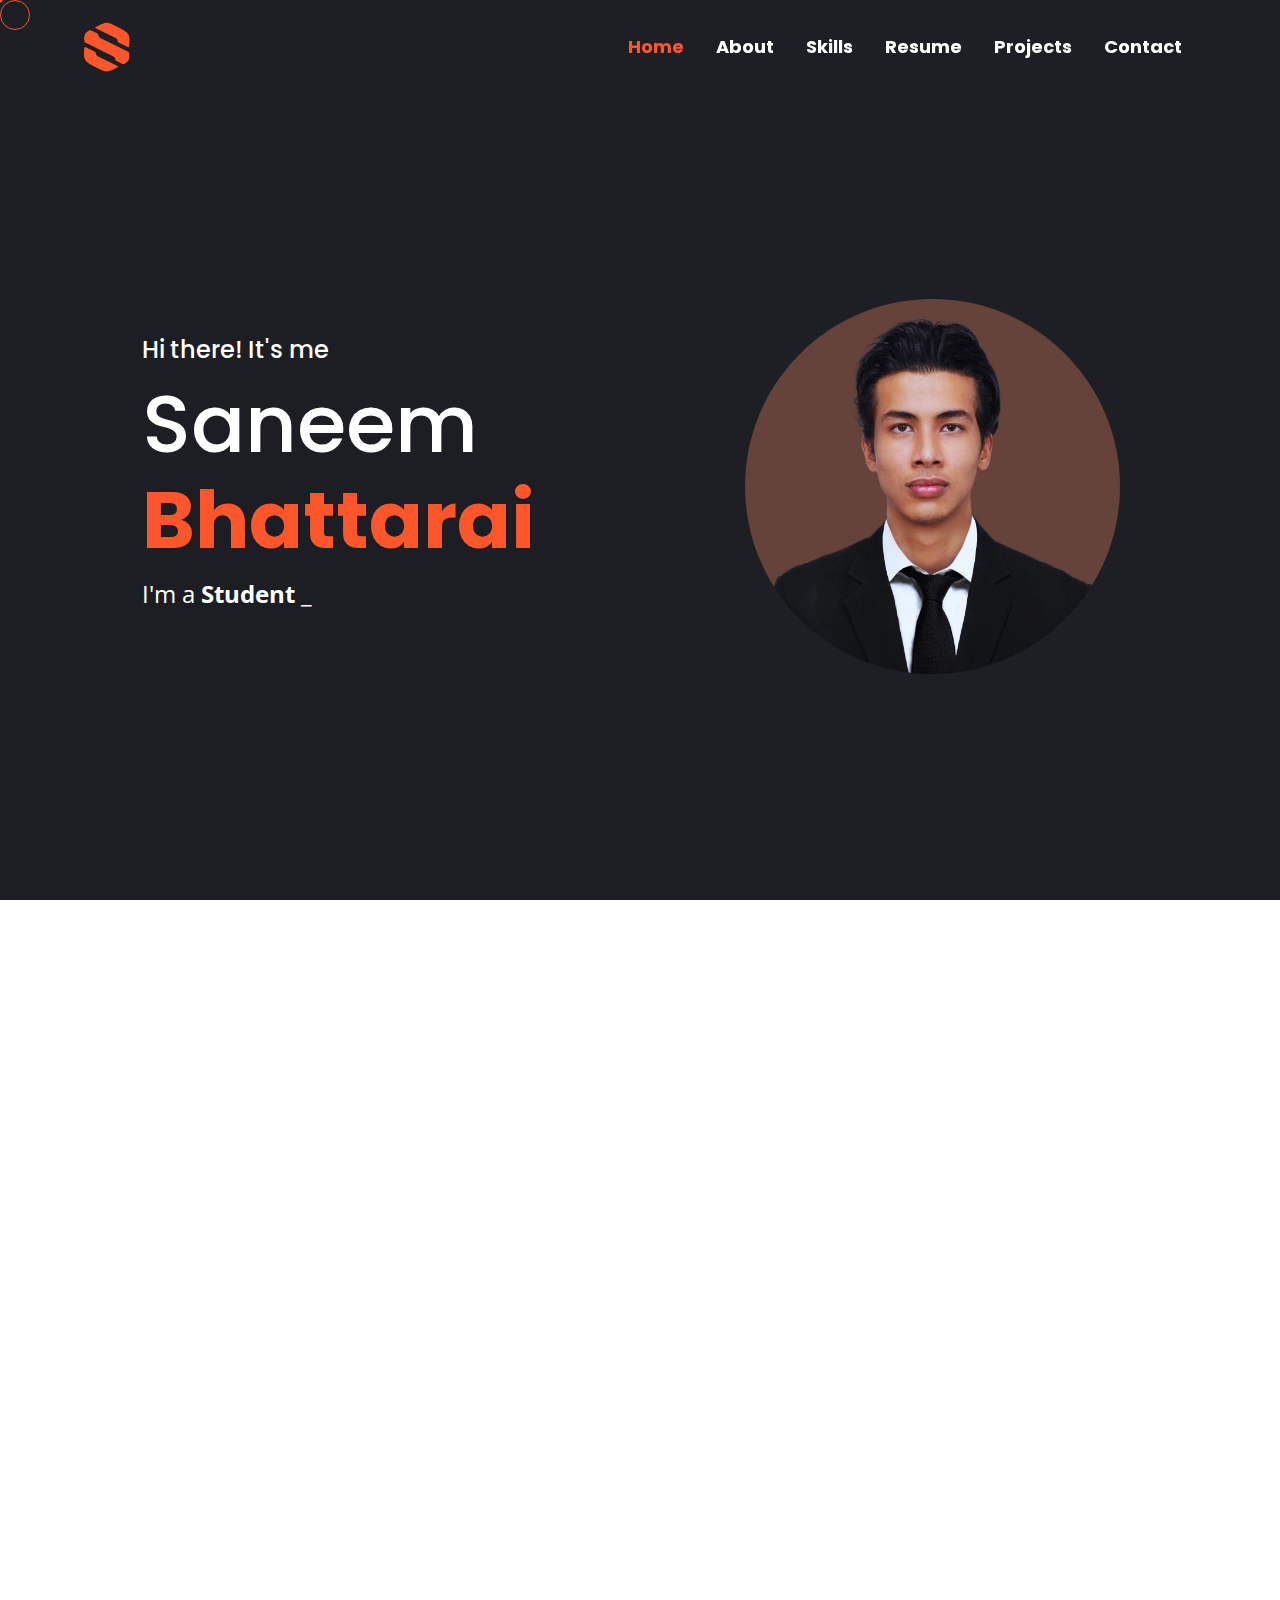
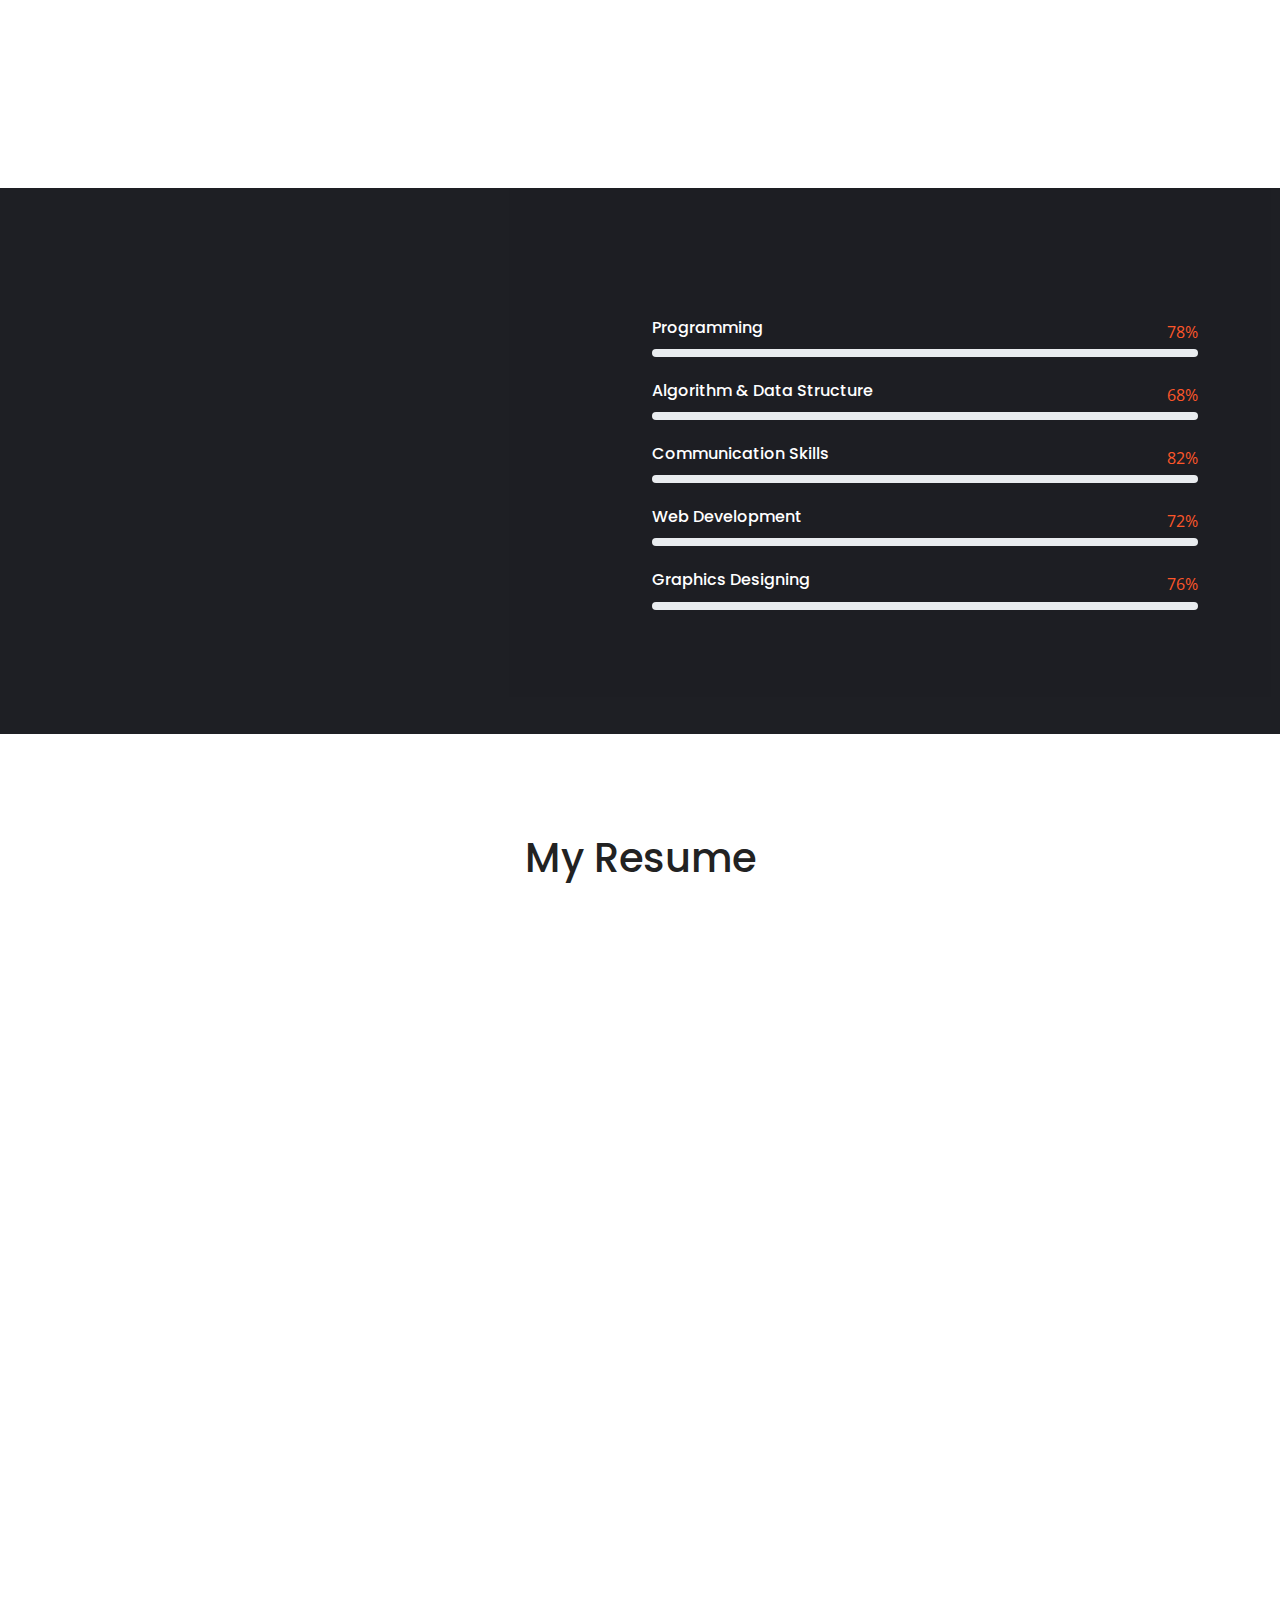
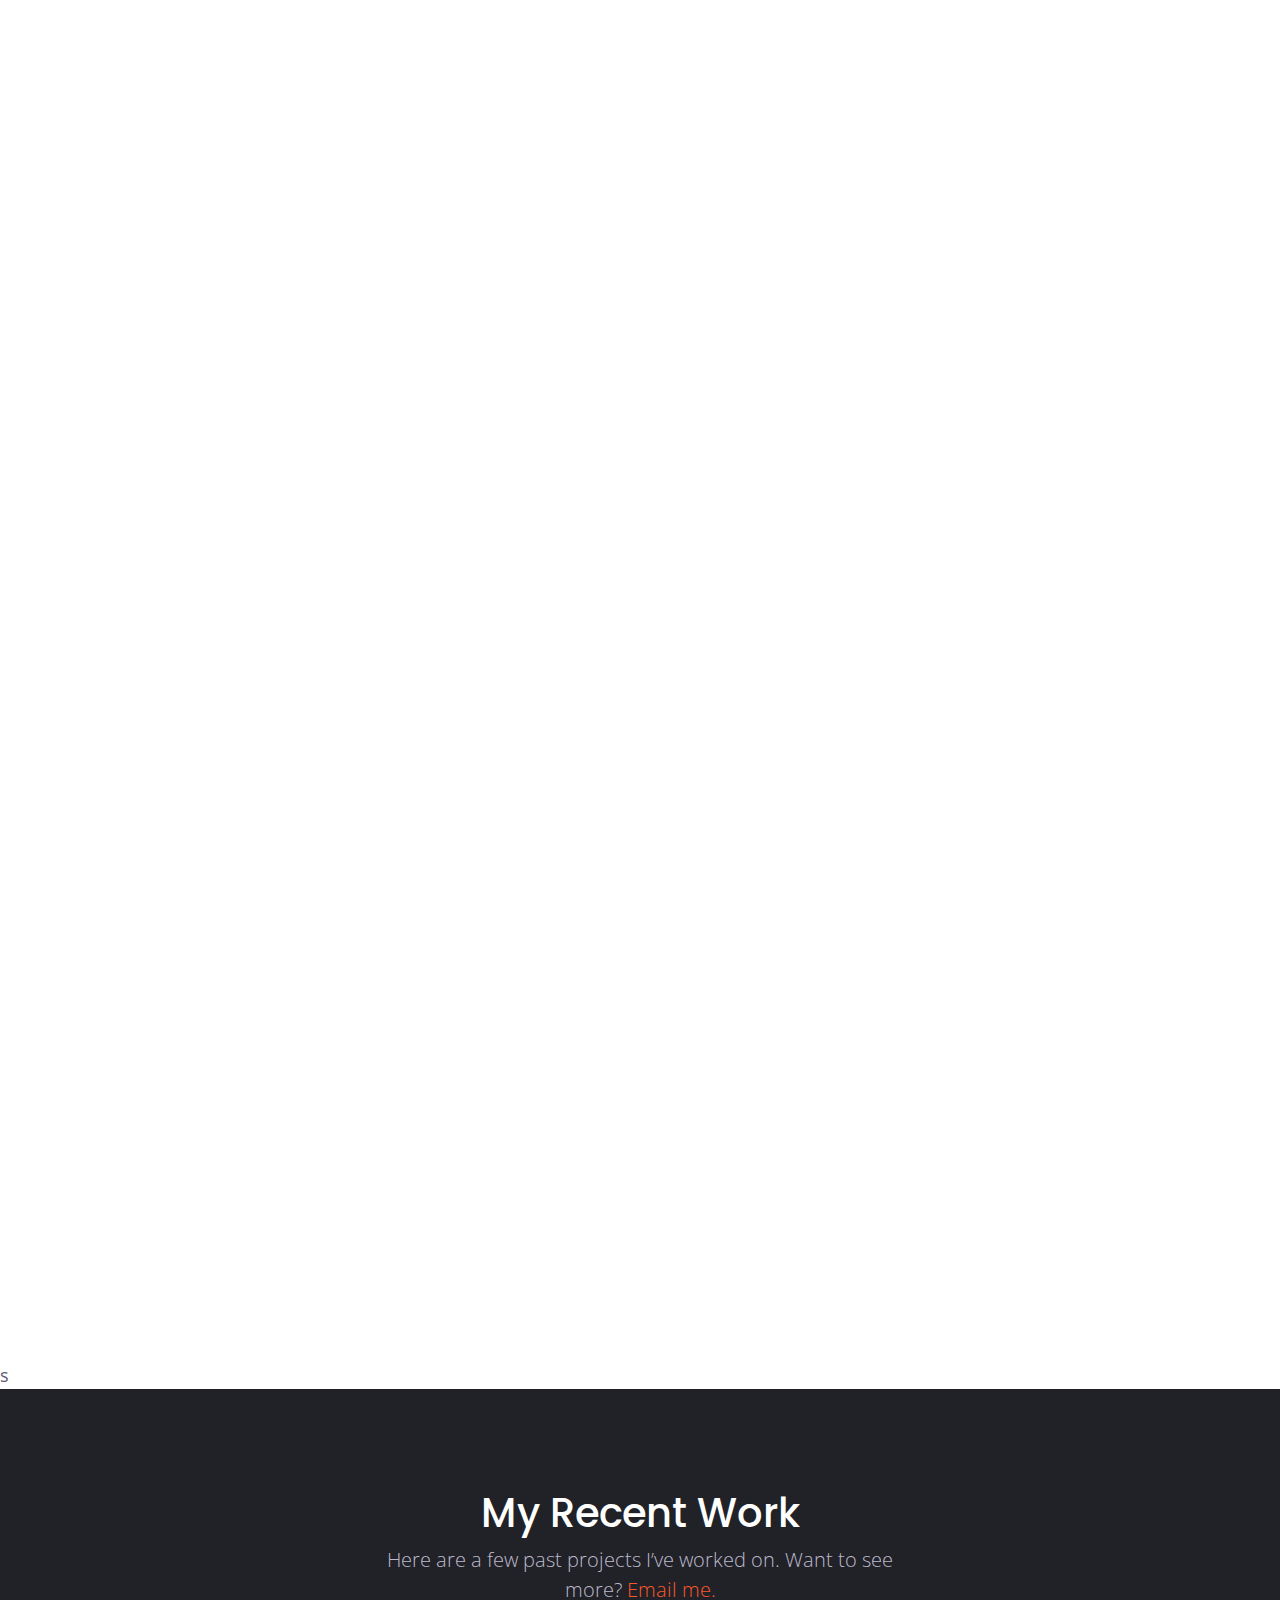
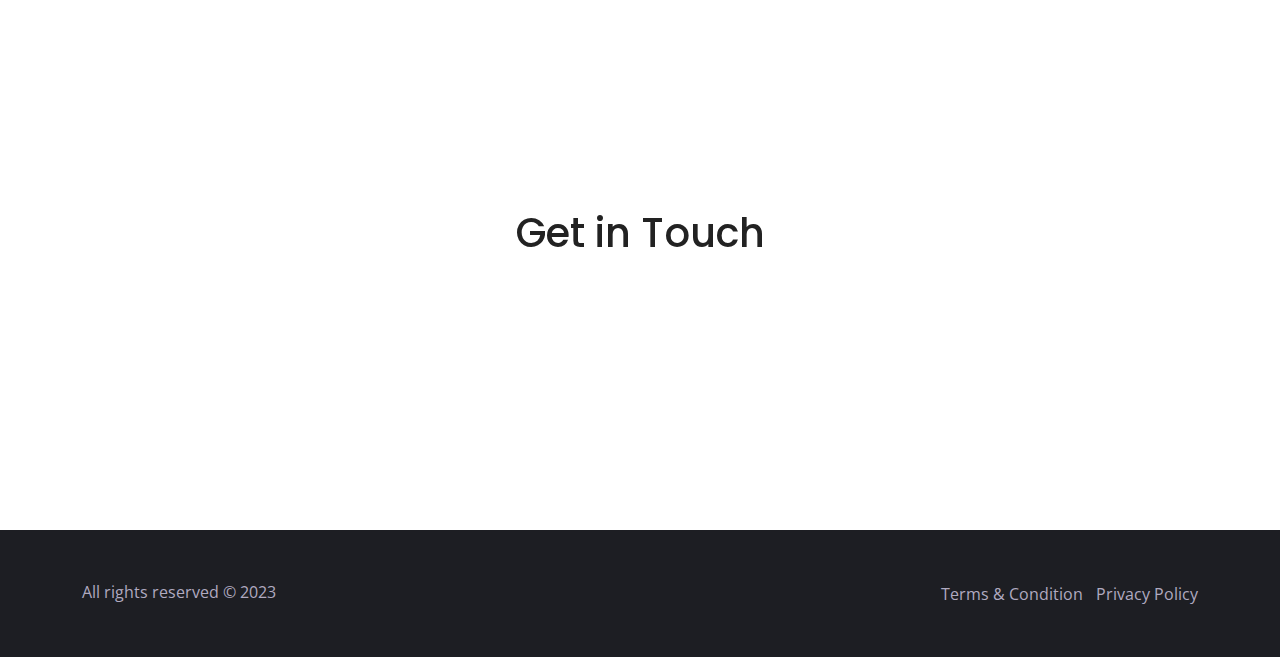
==== commit 99c0b7fc: "add new eca" ====
--- a/index.html
+++ b/index.html
@@ -270,7 +270,7 @@
 								</div>
 							</a>
 							<div class="content-wrapper">
-								<h4>Standard Co-Ed School <span>2008-2021</span></h4>
+								<h4>Standard Co-Ed School <span>2012-2019</span></h4>
 								<h5>School</h5>
 								<p>
 									Earned a 3.7 GPA in the SEE (Secondary Education Examination) during the 10th grade.
@@ -285,7 +285,7 @@
 								</div>
 							</a>
 							<div class="content-wrapper">
-								<h4>Kathmandu Model College ( KMC ) <span>2021-2023</span></h4>
+								<h4>Kathmandu Model College ( KMC ) <span>2019-2021</span></h4>
 								<h5>Highschool</h5>
 								<p>
 									Achieved a 3.64 GPA in the 11th and 12th grade NEB (National Examination Board).
@@ -350,7 +350,38 @@
 								<h4>The International Association of Lions Club<span>June 2022 - March 2023.</span></h4>
 								<h5>Hunger Relief</h5>
 								<p>
-									Volunteered in a mission to “Hunger relief”
+									Participated in a voluntary project aimed at "Hunger relief".
+								</p>
+							</div>
+
+						</li>
+						<li class="d-flex align-items-start">
+							<a href="#" target="_blank" class="icon-block">
+								<div class="icon-box"
+									style="background: url('./image/logos/sports.jpg'); background-size: contain; background-repeat: no-repeat; background-color: white;;">
+								</div>
+							</a>
+							<div class="content-wrapper">
+								<h4>Chandragiri Sports Academy <span>2022</span></h4>
+								<h5>State-Level Football Championship 
+								</h5>
+								<p>
+									Emerged victorious in a state-level football tournament held at Chandragiri Sports Academy
+								</p>
+							</div>
+
+						</li>
+						<li class="d-flex align-items-start">
+							<a href="#" target="_blank" class="icon-block">
+								<div class="icon-box"
+									style="background: url('./image/logos/leo.jpg'); background-size: contain; background-repeat: no-repeat; background-color: white;;">
+								</div>
+							</a>
+							<div class="content-wrapper">
+								<h4>Leo Club of Kathmandu Mount Dhaulagiri <span>L/Y 2021/2022</span></h4>
+								<h5>Chess Tournament</h5>
+								<p>
+									Worked as a volunteer mathematics instructor for students in grades 8 and 9.
 								</p>
 							</div>
 
@@ -363,22 +394,7 @@
 								<h4>Amar Jyoti Secondary School <span>January 6th - September 12th, 2022</span></h4>
 								<h5>Teacher</h5>
 								<p>
-									Volunteered as a Mathematics Teacher for Grades 8 and 9
-								</p>
-							</div>
-
-						</li>
-						<li class="d-flex align-items-start">
-							<a href="#" target="_blank" class="icon-block">
-								<div class="icon-box"
-									style="background: url('./image/logos/leo.jpg'); background-size: contain; background-repeat: no-repeat; background-color: white;;">
-								</div>
-							</a>
-							<div class="content-wrapper">
-								<h4>Leo Club of Kathmandu Mount Dhaulagiri <span>L/Y 2021/2022</span></h4>
-								<h5>Chess Tournament</h5>
-								<p>
-									Won an online chess tournament held in the
+									Earned the championship title in an online chess tournament.
 								</p>
 							</div>
 
@@ -459,7 +475,7 @@
 						<li class="d-flex align-items-start">
 							<a href="https://spellinnovation.com/home" target="_blank" class="icon-block">
 								<div class="icon-box"
-									style="background: url('./image/logos/school.jpg'); background-size: contain; background-repeat: no-repeat; background-color: white;;">
+									style="background: url('./image/logos/ino.jpg'); background-size: contain; background-repeat: no-repeat; background-color: white;;">
 								</div>
 							</a>
 							<div class="content-wrapper">
